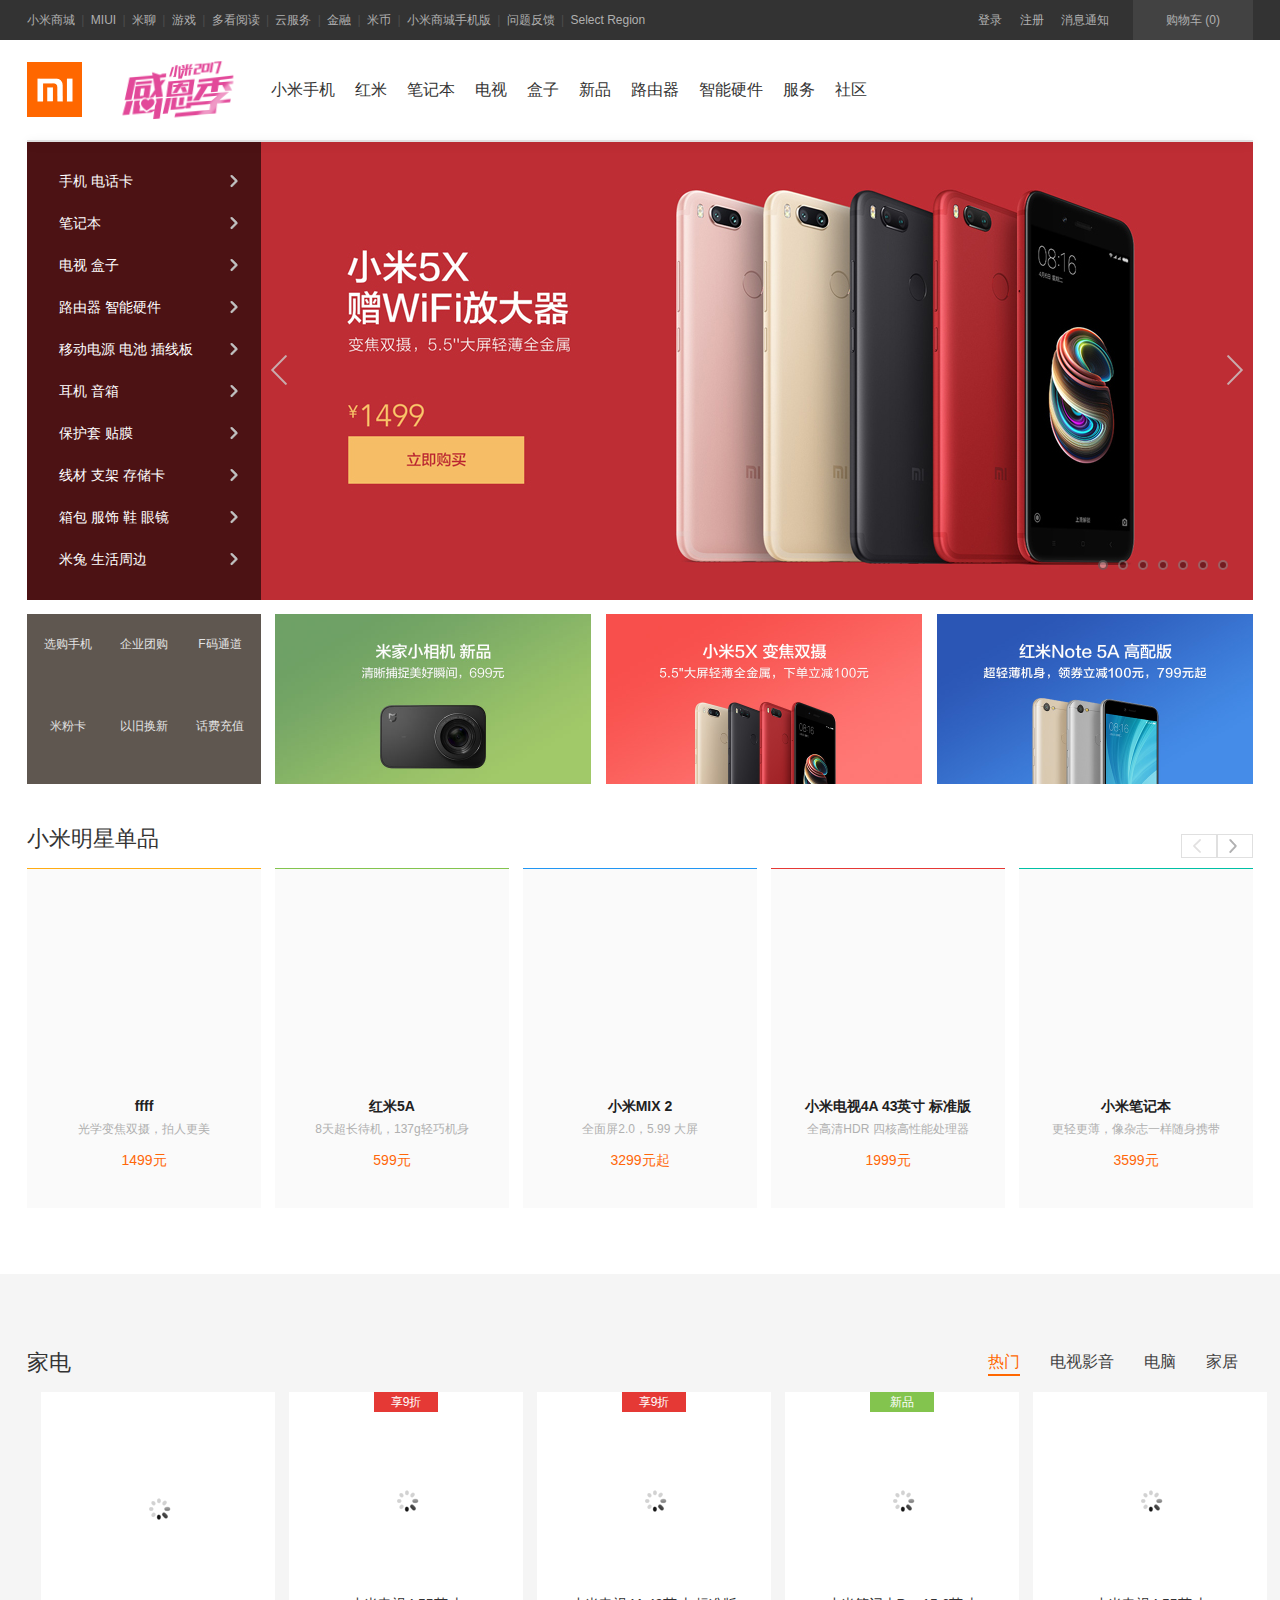
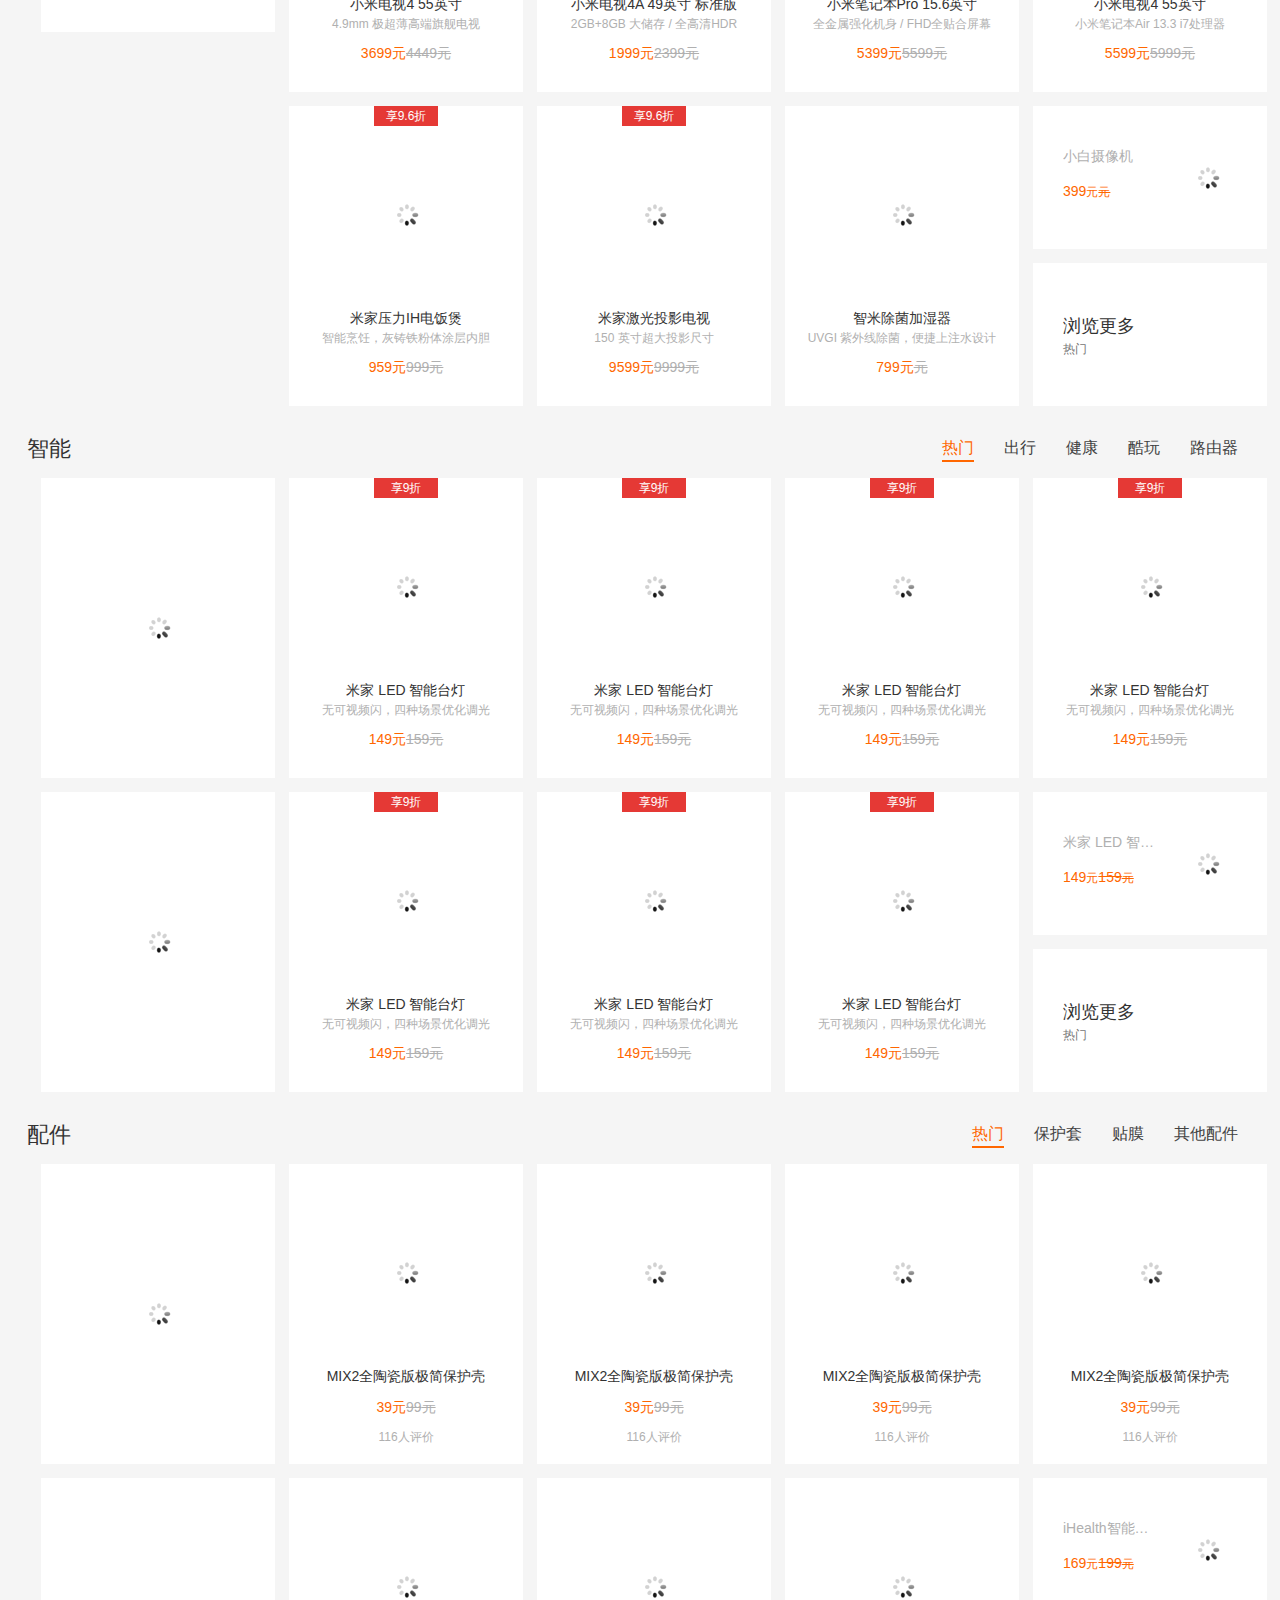
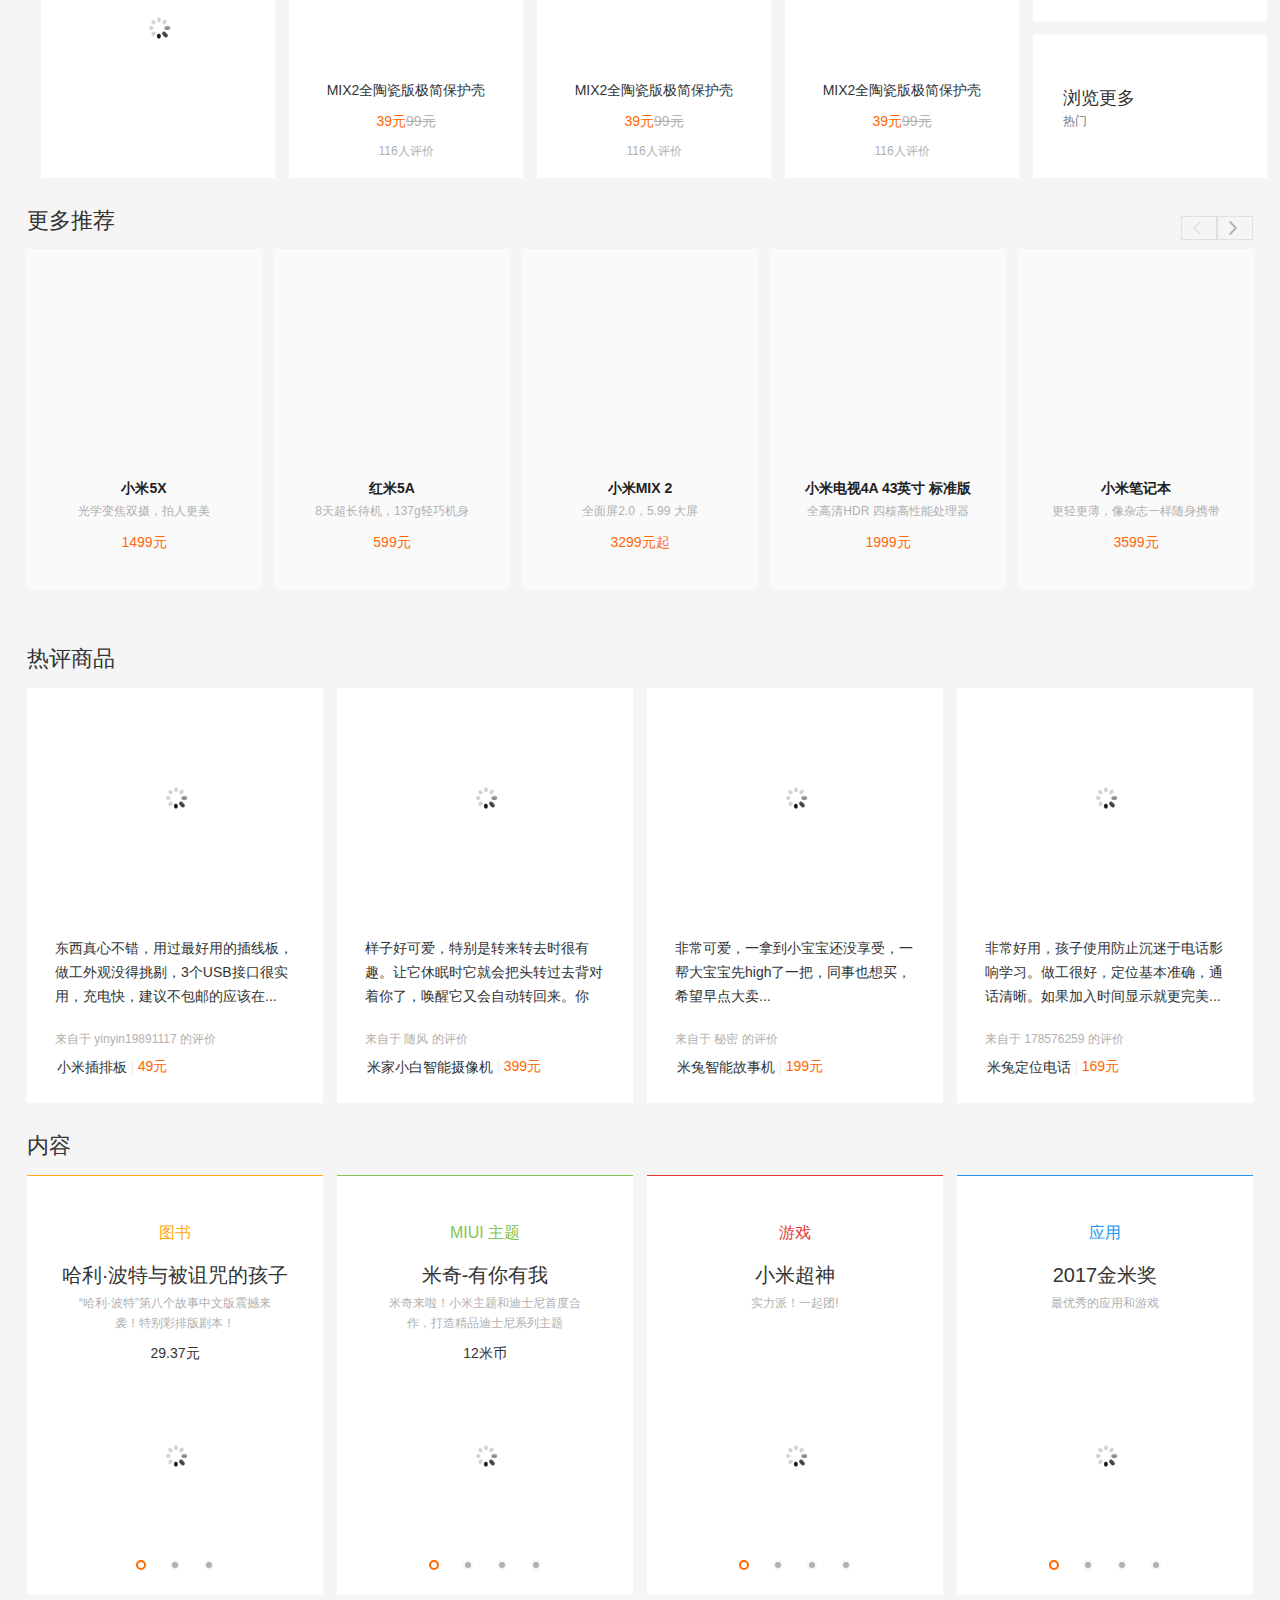
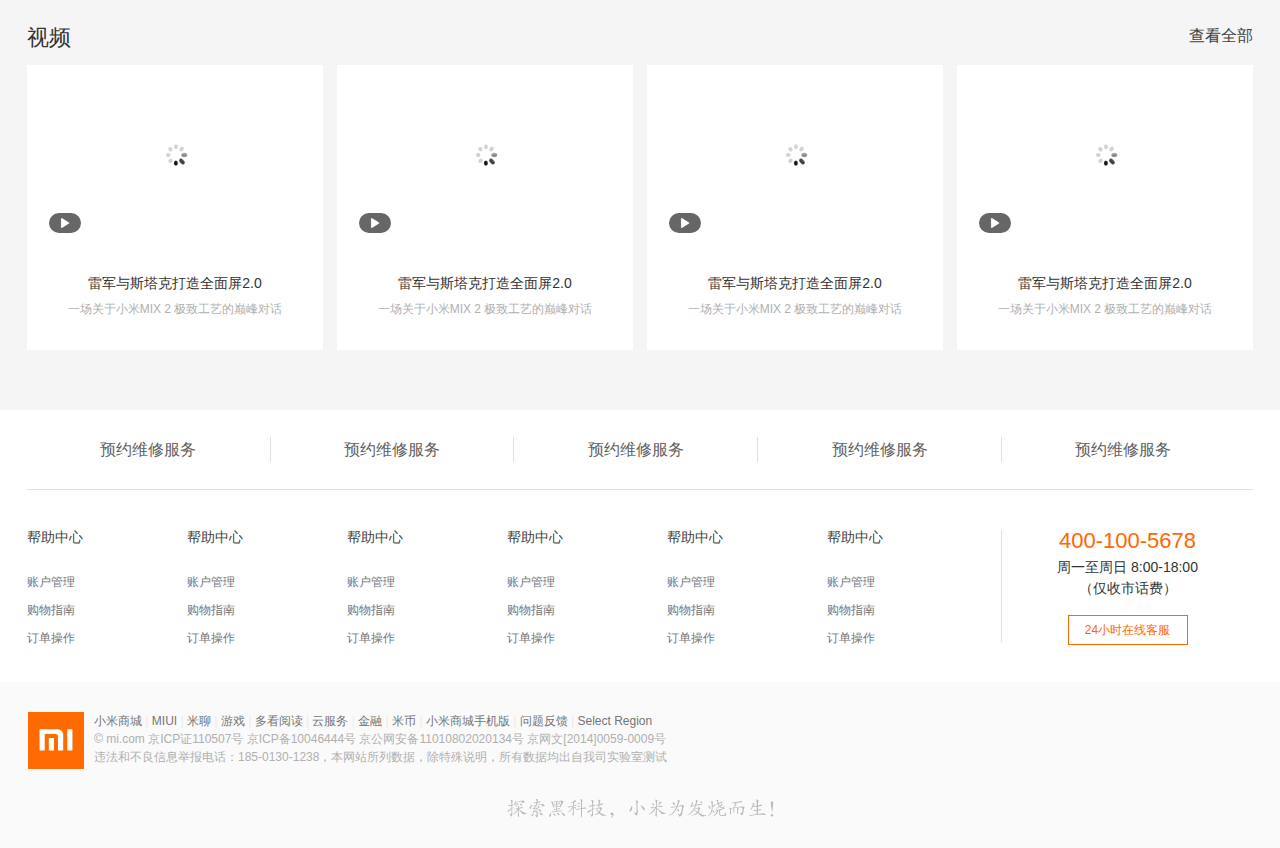
==== index.html @ f8783e75 "init" ====
<!DOCTYPE html>
<html lang="en">

<head>
    <meta charset="UTF-8">
    <title>小米商城 - 非官方网站</title>
    <link rel="shortcut icon" href="images/favicon.ico" type="image/x-icon" />
    <link rel="stylesheet" type="text/css" href="css/reset.css">
    <link rel="stylesheet" type="text/css" href="css/index.css">
    <link rel="stylesheet" type="text/css" href="css/index.css">
</head>

<body>
    <div class="xs-topbar">
        <div class="container">
            <!-- 顶部 -->

            <div class="topbar-nav">
                <a href="#">小米商城</a>
                <span class="sep">|</span>
                <a href="#">MIUI</a>
                <span class="sep">|</span>
                <a href="#">米聊</a>
                <span class="sep">|</span>
                <a href="#">游戏</a>
                <span class="sep">|</span>
                <a href="#">多看阅读</a>
                <span class="sep">|</span>
                <a href="#">云服务</a>
                <span class="sep">|</span>
                <a href="#">金融</a>
                <span class="sep">|</span>
                <a href="#">米币</a>
                <span class="sep">|</span>
                <a href="#">小米商城手机版</a>
                <span class="sep">|</span>
                <a href="#">问题反馈</a>
                <span class="sep">|</span>
                <a href="#">Select Region</a>
            </div>
            <div class="topbar-cart" id="topbarCart">
                <a href="./shopcart.html" class="cart-mini" id="miniCartTrigger">
                    <i></i> 购物车
                    <span class="cartNum">(0)</span>
                </a>
                <div class="cart-menu" id="miniCartMenu" style="display: none;">
                    <div class="loading">
                        购物车中还没有商品，赶紧选购吧！
                    </div>
                </div>
            </div>
            <div class="topbar-info">
                <a href="#">登录</a>
                <span class="sep"></span>
                <a href="#">注册</a>
                <span class="sep"></span>
                <a href="#">消息通知</a>
            </div>
            <div class="xs-clear"></div>
        </div>
    </div>
    <!-- 内容区顶部 -->
    <div class="xs-header">
        <div class="container">
            <div class="header-logo">
                <a href="#" class="logo">
                    <span class="icon-logo"></span>
                </a>
                <div class="doodle" style="display: block;">
                    <a href="#" style="" class="exposure link-block"></a>
                </div>
            </div>
            <!-- 导航区 -->
            <div class="header-nav ">
                <ul id="navList" class="nav-list clearfix">
                    <li class="nav-category">
                        <a class="link-category" href="#">
                            <span>全部商品分类</span>
                        </a>
                        <div class="xs-category">
                            <ul id="navCategory" class="xs-category-list clearfix">
                                <li class="category-item">
                                    <a href="#" class="title">
										手机 电话卡
										<span class="xs-icon-right"></span>
									</a>
                                </li>
                                <li class="category-item">
                                    <a href="#" class="title">
										笔记本
										<span class="xs-icon-right"></span>
									</a>
                                </li>
                                <li class="category-item">
                                    <a href="#" class="title">
										电视 盒子
										<span class="xs-icon-right"></span>
									</a>
                                </li>
                                <li class="category-item">
                                    <a href="#" class="title">
										路由器 智能硬件
										<span class="xs-icon-right"></span>
									</a>
                                </li>
                                <li class="category-item">
                                    <a href="#" class="title">
										移动电源 电池 插线板
										<span class="xs-icon-right"></span>
									</a>
                                </li>
                                <li class="category-item">
                                    <a href="#" class="title">
										耳机 音箱
										<span class="xs-icon-right"></span>
									</a>
                                </li>
                                <li class="category-item">
                                    <a href="#" class="title">
										保护套 贴膜
										<span class="xs-icon-right"></span>
									</a>
                                </li>
                                <li class="category-item">
                                    <a href="#" class="title">
										线材 支架 存储卡
										<span class="xs-icon-right"></span>
									</a>
                                </li>
                                <li class="category-item">
                                    <a href="#" class="title">
										箱包 服饰 鞋 眼镜
										<span class="xs-icon-right"></span>
									</a>
                                </li>
                                <li class="category-item">
                                    <a href="#" class="title">
										米兔 生活周边
										<span class="xs-icon-right"></span>
									</a>
                                </li>
                            </ul>
                        </div>
                    </li>
                    <li class="nav-item">
                        <a class="link" href="#">
                            <span>小米手机</span>
                        </a>
                    </li>
                    <li class="nav-item">
                        <a class="link" href="#">
                            <span>红米</span>
                        </a>
                    </li>
                    <li class="nav-item">
                        <a class="link" href="#">
                            <span>笔记本</span>
                        </a>
                    </li>
                    <li class="nav-item">
                        <a class="link" href="#">
                            <span>电视</span>
                        </a>
                    </li>
                    <li class="nav-item">
                        <a class="link" href="#">
                            <span>盒子</span>
                        </a>
                    </li>
                    <li class="nav-item">
                        <a class="link" href="#">
                            <span>新品</span>
                        </a>
                    </li>
                    <li class="nav-item">
                        <a class="link" href="#">
                            <span>路由器</span>
                        </a>
                    </li>
                    <li class="nav-item">
                        <a class="link" href="#">
                            <span>智能硬件</span>
                        </a>
                    </li>
                    <li class="nav-item">
                        <a class="link" href="#">
                            <span>服务</span>
                        </a>
                    </li>
                    <li class="nav-item">
                        <a class="link" href="#">
                            <span>社区</span>
                        </a>
                    </li>
                </ul>
            </div>
            <div class="header-search"></div>
            <!-- 隐藏层 -->
            <div id="navMenu" class="header-nav-menu header-nav-menu-acitve">
                <div class="container">
                    <ul id="childrenList" class="children-list">
                        <!-- 插入的导航代码 -->
                        <!-- <li>
							<div class="figure figure-thumb">
								<a href="#">
									<img src="images/navlist/mPhone/mix2320-220.png">
								</a>
							</div>
							<div class="title">
								<a href="#">
									小米MIX 2
								</a>
							</div>
							<p class="price">3299起</p>
							<div class="flags">
								<div class="flag">新品</div>
							</div>
						</li>
						<li>
							<div class="figure figure-thumb">
								<a href="#">
									<img src="images/navlist/mPhone/mix2320-220.png">
								</a>
							</div>
							<div class="title">
								<a href="#">
									小米MIX 2
								</a>
							</div>
							<p class="price">3299起</p>
							<div class="flags">
								<div class="flag">新品</div>
							</div>
						</li>
						<li>
							<div class="figure figure-thumb">
								<a href="#">
									<img src="images/navlist/mPhone/mix2320-220.png">
								</a>
							</div>
							<div class="title">
								<a href="#">
									小米MIX 2
								</a>
							</div>
							<p class="price">3299起</p>
							<div class="flags">
								<div class="flag">新品</div>
							</div>
						</li>
						<li>
							<div class="figure figure-thumb">
								<a href="#">
									<img src="images/navlist/mPhone/mix2320-220.png">
								</a>
							</div>
							<div class="title">
								<a href="#">
									小米MIX 2
								</a>
							</div>
							<p class="price">3299起</p>
							<div class="flags">
								<div class="flag">新品</div>
							</div>
						</li>
						<li>
							<div class="figure figure-thumb">
								<a href="#">
									<img src="images/navlist/mPhone/mix2320-220.png">
								</a>
							</div>
							<div class="title">
								<a href="#">
									小米MIX 2
								</a>
							</div>
							<p class="price">3299起</p>
							<div class="flags">
								<div class="flag">新品</div>
							</div>
						</li>
					<div class="xs-clear"></div> -->
                    </ul>
                </div>
            </div>
            <div class="xs-clear"></div>
        </div>
    </div>
    <div class="home-hero-container container">
        <div class="home-hero">
            <div class="home-hero-slider">
                <div class="ui-wrapper">
                    <!-- 轮播图 -->
                    <div class="ui-viewport">
                        <div id="slider" class="xs-slider">
                            <!-- 插入的轮播图代码 -->
                            <!-- <div class="slide" style="display: block;">
								<a href="#" >
									<img src="images/banner/xmad_15111883440685_teJDc.jpg">
								</a>
							</div> -->
                            <!-- <div class="slide">
								<a href="#">
									<img src="images/banner/xmad_15114374963831_YuUnF.jpg">
								</a>
							</div>
							<div class="slide">
								<a href="#" >
									<img src="images/banner/xmad_15111883440685_teJDc.jpg">
								</a>
							</div>
							<div class="slide">
								<a href="#">
									<img src="images/banner/xmad_15114374963831_YuUnF.jpg">
								</a>
							</div>
							<div class="slide">
								<a href="#" >
									<img src="images/banner/xmad_15111883440685_teJDc.jpg">
								</a>
							</div> -->
                        </div>
                    </div>
                    <!-- 焦点按钮 -->
                    <div class="ul-controls">
                        <div id="paperLink" class="ui-paper ui-default-pager">
                            <!-- <div class="ui-paper-item">
								<a href data-slide-index="0" class="ui-paper-link">1</a>
							</div>
							<div class="ui-paper-item">
								<a href data-slide-index="1" class="ui-paper-link">2</a>
							</div>
							<div class="ui-paper-item">
								<a href data-slide-index="2" class="ui-paper-link">3</a>
							</div>
							<div class="ui-paper-item">
								<a href data-slide-index="3" class="ui-paper-link">4</a>
							</div>
							<div class="ui-paper-item">
								<a href data-slide-index="4" class="ui-paper-link">5</a>
							</div> -->
                        </div>
                        <div id="controls-direction" class="ui-controls-direction">
                            <a class="ui-prev">上一张</a>
                            <a class="ui-next">下一张</a>
                        </div>
                    </div>

                </div>
            </div>
            <div class="home-hero-sub row">
                <div class="span4">
                    <ul class="home-channel-list clearfix">
                        <li class="exposure">
                            <a href="#">
								选购手机
							</a>
                        </li>
                        <li class="exposure">
                            <a href="#">
								企业团购
							</a>
                        </li>
                        <li class="exposure">
                            <a href="#">
								F码通道
							</a>
                        </li>
                        <li class="exposure">
                            <a href="#">
								米粉卡
							</a>
                        </li>
                        <li class="exposure">
                            <a href="#">
								以旧换新
							</a>
                        </li>
                        <li class="exposure">
                            <a href="#">
								话费充值
							</a>
                        </li>
                    </ul>
                </div>

                <div class="span16" id="xs-homePromo">
                    <ul class="home-promo-list clearfix">
                        <li class="first">
                            <a href="#">
                                <img src="images/blank.gif" data-echo="images/promoList/xmad_15042746359872_BDhfU.jpg" alt="">
                            </a>
                        </li>
                        <li>
                            <a href="">
                                <img src="images/blank.gif" data-echo="images/promoList/xmad_15124514536952_mGxUh.jpg" alt="">
                            </a>
                        </li>
                        <li>
                            <a href="">
                                <img src="images/blank.gif" data-echo="images/promoList/xmad_15126468491785_Oayjh.jpg" alt="">
                            </a>
                        </li>
                    </ul>
                </div>
            </div>
        </div>
        <div id="starGoods" class="home-star-goods">
            <!-- <div id="boxWrap" class="xs-plain-box">
				<div class="box-hd">

					<h2 class="title">小米明星单品</h2>
					<div class="more">
						<div class="xs-controls xs-controls-line-small">
							<a href="#" class="control control-prev">
								<span></span>
							</a>
							<a href="#" class="control control-next">
								<span></span>
							</a>
						</div>
					</div>

				</div>
				<div class="box-bd">
					<div class="xs-carousel-wrapper">
						<ul id="" class="xs-carousel-list xs-carousel-col-5-list goods-list clearfix" style="width: 2480px;">
							<li class="rainbox-item-1">
								<a class="thumb" href="#">
									<img src="images/carousel/star/xmad_1501854687951_wXpuq.png">
								</a>
								<h3 class="title">
									<a href="#">
										小米5X
									</a>
								</h3>
								<p class="desc">光学变焦双摄，拍人更美</p>
								<p class="price">1499元</p>
							</li>
							<li class="rainbox-item-2"></li>
							<li class="rainbox-item-3"></li>
							<li class="rainbox-item-4"></li>
							<li class="rainbox-item-5"></li>
							<li class="rainbox-item-6"></li>
							<li class="rainbox-item-7"></li>
							<li class="rainbox-item-8"></li>
							<li class="rainbox-item-9"></li>
							<li class="rainbox-item-10"></li>
						</ul>
					</div>
				</div>
			</div> -->
        </div>

    </div>
    <div class="page-main home-main">

        <div class="container">
            <div id="homeelec" class="home-brick-box home-brick-row-2-box xs-plain-box">

                <div class="box-hd">
                    <h2 class="title">家电</h2>
                    <div class="more xs_bricklNav">
                        <ul id="tabList" class="tab-list">
                            <li class="tab-active">热门</li>
                            <li>电视影音</li>
                            <li>电脑</li>
                            <li>家居</li>
                        </ul>
                    </div>
                </div>

                <div class="box-bd">
                    <div class="row">

                        <div class="span4">
                            <ul id="promoList" class="brick-promo-list clearfix">
                                <!-- <li class="brick-item brick-item-1">
									<a href="#" class="exposure">
										<img src="images/pageMain/homeelec/xmad_14950222431232_Twnyl.jpg">
									</a>
								</li> -->
                            </ul>
                        </div>
                        <div id="brickListBoxs" class="span16">
                            <ul id="brickList" class="brick-list clearfix tab-content tab-content-active">
                                <<!-- li class="brick-item brick-item-m">
                                    <div class="figure figure-img">
                                        <a class="exposure" href="#">
                                            <img src="images/pageMain/homeelec/hot/pms_1510111588.69169839!220x220.jpg" alt="小米电视4 55英寸">
                                        </a>
                                    </div>
                                    <h3 class="title">
                                        <a href="#">小米电视4 55英寸</a>
                                    </h3>
                                    <p class="desc">4.9mm 极超薄高端旗舰电视</p>
                                    <p class="price">
                                        <span class="num">3699</span> 元
                                        <del>
											<span class="num">4449</span>
										元
										</del>
                                    </p>
                                    <p class="rank"></p>
                                    <div class="flag flag-saleoff">享9折</div>
                                    <div class="review-wrapper">
                                        <a href="#">
                                            <span class="review">第二台电视了，感觉音质没有米三的质感，但是比三薄了很...</span>
                                            <span class="author"> 
												来自于 艾特乔 的评价 
												<span class="date"></span>
                                            </span>
                                        </a>
                                    </div>
                                    </li>
                                    <li class="brick-item brick-item-m">
                                        <div class="figure figure-img">
                                            <a class="exposure" href="#">
                                                <img src="images/pageMain/homeelec/hot/pms_1510111588.69169839!220x220.jpg" alt="小米电视4 55英寸">
                                            </a>
                                        </div>
                                        <h3 class="title">
                                            <a href="#">小米电视4 55英寸</a>
                                        </h3>
                                        <p class="desc">4.9mm 极超薄高端旗舰电视</p>
                                        <p class="price">
                                            <span class="num">3699</span> 元
                                            <del>
											<span class="num">4449</span>
										元
										</del>
                                        </p>
                                        <p class="rank"></p>
                                        <div id="flag" class="flag flag-saleoff">享9折</div>
                                        <div class="review-wrapper">
                                            <a href="#">
                                                <span class="review">第二台电视了，感觉音质没有米三的质感，但是比三薄了很...</span>
                                                <span class="author"> 
												来自于 艾特乔 的评价 
												<span class="date"></span>
                                                </span>
                                            </a>
                                        </div>
                                    </li>
                                    <li class="brick-item brick-item-m">
                                        <div class="figure figure-img">
                                            <a class="exposure" href="#">
                                                <img src="images/pageMain/homeelec/hot/pms_1510111588.69169839!220x220.jpg" alt="小米电视4 55英寸">
                                            </a>
                                        </div>
                                        <h3 class="title">
                                            <a href="#">小米电视4 55英寸</a>
                                        </h3>
                                        <p class="desc">4.9mm 极超薄高端旗舰电视</p>
                                        <p class="price">
                                            <span class="num">3699</span> 元
                                            <del>
											<span class="num">4449</span>
										元
										</del>
                                        </p>
                                        <p class="rank"></p>
                                        <div class="flag flag-new">新品</div>
                                        <div class="review-wrapper">
                                            <a href="#">
                                                <span class="review">第二台电视了，感觉音质没有米三的质感，但是比三薄了很...</span>
                                                <span class="author"> 
												来自于 艾特乔 的评价 
												<span class="date"></span>
                                                </span>
                                            </a>
                                        </div>
                                    </li>
                                    <li class="brick-item brick-item-m">
                                        <div class="figure figure-img">
                                            <a class="exposure" href="#">
                                                <img src="images/pageMain/homeelec/hot/pms_1510111588.69169839!220x220.jpg" alt="小米电视4 55英寸">
                                            </a>
                                        </div>
                                        <h3 class="title">
                                            <a href="#">小米电视4 55英寸</a>
                                        </h3>
                                        <p class="desc">4.9mm 极超薄高端旗舰电视</p>
                                        <p class="price">
                                            <span class="num">3699</span> 元
                                            <del>
											<span class="num">4449</span>
										元
										</del>
                                        </p>
                                        <p class="rank"></p>
                                        <div class="flag"></div>
                                        <div class="review-wrapper">
                                            <a href="#">
                                                <span class="review">第二台电视了，感觉音质没有米三的质感，但是比三薄了很...</span>
                                                <span class="author"> 
												来自于 艾特乔 的评价 
												<span class="date"></span>
                                                </span>
                                            </a>
                                        </div>
                                    </li>
                                    <li class="brick-item brick-item-m">
                                        <div class="figure figure-img">
                                            <a class="exposure" href="#">
                                                <img src="images/pageMain/homeelec/hot/pms_1510111588.69169839!220x220.jpg" alt="小米电视4 55英寸">
                                            </a>
                                        </div>
                                        <h3 class="title">
                                            <a href="#">小米电视4 55英寸</a>
                                        </h3>
                                        <p class="desc">4.9mm 极超薄高端旗舰电视</p>
                                        <p class="price">
                                            <span class="num">3699</span> 元
                                            <del>
											<span class="num">4449</span>
										元
										</del>
                                        </p>
                                        <p class="rank"></p>
                                        <div class="flag"></div>
                                        <div class="review-wrapper">
                                            <a href="#">
                                                <span class="review">第二台电视了，感觉音质没有米三的质感，但是比三薄了很...</span>
                                                <span class="author"> 
												来自于 艾特乔 的评价 
												<span class="date"></span>
                                                </span>
                                            </a>
                                        </div>
                                    </li>
                                    <li class="brick-item brick-item-m">
                                        <div class="figure figure-img">
                                            <a class="exposure" href="#">
                                                <img src="images/pageMain/homeelec/hot/pms_1510111588.69169839!220x220.jpg" alt="小米电视4 55英寸">
                                            </a>
                                        </div>
                                        <h3 class="title">
                                            <a href="#">小米电视4 55英寸</a>
                                        </h3>
                                        <p class="desc">4.9mm 极超薄高端旗舰电视</p>
                                        <p class="price">
                                            <span class="num">3699</span> 元
                                            <del>
											<span class="num">4449</span>
										元
										</del>
                                        </p>
                                        <p class="rank"></p>
                                        <div class="flag" </div>
                                            <div class="review-wrapper">
                                                <a href="#">
                                                    <span class="review">第二台电视了，感觉音质没有米三的质感，但是比三薄了很...</span>
                                                    <span class="author"> 
												来自于 艾特乔 的评价 
												<span class="date"></span>
                                                    </span>
                                                </a>
                                            </div>
                                    </li>
                                    <li class="brick-item brick-item-m">
                                        <div class="figure figure-img">
                                            <a class="exposure" href="#">
                                                <img src="images/pageMain/homeelec/hot/pms_1510111588.69169839!220x220.jpg" alt="小米电视4 55英寸">
                                            </a>
                                        </div>
                                        <h3 class="title">
                                            <a href="#">小米电视4 55英寸</a>
                                        </h3>
                                        <p class="desc">4.9mm 极超薄高端旗舰电视</p>
                                        <p class="price">
                                            <span class="num">3699</span> 元
                                            <del>
											<span class="num">4449</span>
										元
										</del>
                                        </p>
                                        <p class="rank"></p>
                                        <div class="flag"></div>
                                        <div class="review-wrapper">
                                            <a href="#">
                                                <span class="review">第二台电视了，感觉音质没有米三的质感，但是比三薄了很...</span>
                                                <span class="author"> 
												来自于 艾特乔 的评价 
												<span class="date"></span>
                                                </span>
                                            </a>
                                        </div>
                                    </li>
                                    <li class="brick-item brick-item-s">
                                        <div class="figure-img">
                                            <a href="#">
                                                <img src="images/pageMain/homeelec/hot/pms_1468806372.46368911!220x220.jpg">
                                            </a>
                                        </div>
                                        <h3 class="title">
                                            <a href="#">
											小白摄像机
										</a>
                                        </h3>
                                        <p class="desc"></p>
                                        <p class="price">
                                            <span class="num">
											399
										</span> 元
                                            <del>
											<span class="num"></span>
										</del>
                                        </p>
                                        <p class="rank"></p>
                                        <div class="flag"></div>
                                        <div class="review-wrapper">
                                            <a href="#">
                                                <span class="review"></span>
                                                <span class="author">
												<span class="date"></span>
                                                </span>
                                            </a>
                                        </div>
                                    </li>
                                    <li class="brick-item brick-item-s">
                                        <div class="figure figure-more">
                                            <a href="#">
                                                <img src="" alt="">
                                            </a>
                                        </div>
                                        <a class="more" href="#">
										浏览更多
										<small>热门</small>
									</a>
                                    </li> -->
                            </ul>
                            </div>
                        </div>
                    </div>
                </div>
                <!-- 智能 -->
                <div id="smart" class="home-brick-box home-brick-row-2-box xs-plain-box"></div>
                <!-- 配件 -->
                <div id="accessories" class="home-brick-box home-brick-row-2-box xs-plain-box"></div>
                <!-- 为你推荐 -->
                <div id="recommend" class="home-star-goods"></div>
                <!-- 热评产品 -->
                <div id="comment" class="home-review-box xs-plain-box">

                </div>
                <!-- 内容 -->
                <div id="content" class="home-content-box xs-plain-box">
                    <!-- <div class="box-hd">
					<h2>内容</h2>
				</div>
				<div class="box-bd">
					<ul class="content-list clearfix">
						<li class="content-item content-item-first content-item-book">
							<h2 class="title">图书</h2>
							<div class="xs-category-wrapper">
								<ul class="item-list clearfix" style="width: 888px;margin-left: 0px;transition: margin-left 0.5s ease">
									<li>
										<h4 class="name">
											<a href="#" class="exposure">
												哈利·波特与被诅咒的孩子
											</a>
										</h4>
										<p class="desc">
											<a href="#">
												“哈利·波特”第八个故事中文版震撼来袭！特别彩排版剧本！ 
											</a>
										</p>
										<p class="price">
											<a href="#">
												29.37元
											</a>
										</p>
										<div class="figure figure-img">
											<a href="#">
												<img src="images/blank.gif" data-echo="images/content/book/5e5da924-84e3-4959-9e25-5891cdf30757.png" alt="哈利·波特与被诅咒的孩子">
											</a>
										</div>
									</li>
									<li>
										<h4 class="name">
											<a href="#" class="exposure">
												好吗好的
											</a>
										</h4>
										<p class="desc">
											<a href="#">
												畅销作家大冰2016年新书！讲给你听，好吗好的！ 
											</a>
										</p>
										<p class="price">
											<a href="#">
												17.99元
											</a>
										</p>
										<div class="figure figure-img">
											<a href="#">
												<img src="images/blank.gif" data-echo="images/content/book/61e1385e-54de-48f3-8717-5e4f4b1cdd14.png" alt="好吗好的">
											</a>
										</div>
									</li>
									<li class="more">
										<p class="desc">
											海量好书，享受精品阅读时光<br>漂亮的中文排版，千万读者选择
										</p>
										<a class="btn btn-small btn-line-orange" href="#">
											前往多看阅读
										</a>
										<img class="thumb" src="images/blank.gif" data-echo="images/content/book/more-duokan.jpg">
									</li>
								</ul>
							</div>
							<div class="xs-pagers-wrapper">
								<ul id="xsPagers" class="xs-pagers">
									<li class="pager pager-active">
										<span class="dot">1</span>
									</li>
									<li class="pager">
										<span class="dot">2</span>
									</li>
									<li class="pager">
										<span class="dot">3</span>
									</li>
								</ul>
							</div>
							<div class="xs-controls xs-controls-block-small xs-carousel-controls">
								<a class="control control-prev control-disable" href="#">
									<span>上一张</span>
								</a>	
								<a class="control control-next" href="#">
									<span>下一张</span>
								</a>
							</div>
						</li>
						<li class="content-item content-item-theme"></li>
						<li class="content-item content-item-game"></li>
						<li class="content-item content-item-app"></li>
					</ul>
				</div> -->
                </div>
                <div id="video" class="home-video-box home-brick-box xs-plain-box">
                    <!-- <div class="box-hd">
					<h2 class="title">视频</h2>
					<div class="more">
						<a class="more-link">
							查看全部
						</a>
					</div>
				</div>
				<div class="box-bd">
					<ul class="video-list clearfix">
						<li class="video-item video-item-first">
							<div class="figure figure-img">
								<a class="exposure" href="#">
									<img src="images/video/xmad_15053784427187_fmBed.jpg">
									<span class="play">
										<i class="icon-play"></i>
									</span>
								</a>
							</div>	
							<h3 class="title">
								<a href="#">
									雷军与斯塔克打造全面屏2.0
								</a>
							</h3>	
							<p class="desc">一场关于小米MIX 2 极致工艺的巅峰对话</p>
						</li>
						<li class="video-item"></li>
						<li class="video-item"></li>
						<li class="video-item"></li>
					</ul>
				</div> -->
                </div>
            </div>
        </div>
        <div class="xs-footer">
            <div class="container">
                <div class="footer-service">
                    <ul class="list-service clearfix">
                        <li>
                            <a href="#">预约维修服务</a>
                        </li>
                        <li>
                            <a href="#">预约维修服务</a>
                        </li>
                        <li>
                            <a href="#">预约维修服务</a>
                        </li>
                        <li>
                            <a href="#">预约维修服务</a>
                        </li>
                        <li>
                            <a href="#">预约维修服务</a>
                        </li>
                    </ul>
                </div>
                <div class="footer-links clearfix">
                    <dl class="col-links col-links-first">
                        <dt>帮助中心</dt>
                        <dd>
                            <a href="#">账户管理</a>
                        </dd>
                        <dd>
                            <a href="#">购物指南</a>
                        </dd>
                        <dd>
                            <a href="#">订单操作</a>
                        </dd>
                    </dl>
                    <dl class="col-links">
                        <dt>帮助中心</dt>
                        <dd>
                            <a href="#">账户管理</a>
                        </dd>
                        <dd>
                            <a href="#">购物指南</a>
                        </dd>
                        <dd>
                            <a href="#">订单操作</a>
                        </dd>
                    </dl>
                    <dl class="col-links">
                        <dt>帮助中心</dt>
                        <dd>
                            <a href="#">账户管理</a>
                        </dd>
                        <dd>
                            <a href="#">购物指南</a>
                        </dd>
                        <dd>
                            <a href="#">订单操作</a>
                        </dd>
                    </dl>
                    <dl class="col-links">
                        <dt>帮助中心</dt>
                        <dd>
                            <a href="#">账户管理</a>
                        </dd>
                        <dd>
                            <a href="#">购物指南</a>
                        </dd>
                        <dd>
                            <a href="#">订单操作</a>
                        </dd>
                    </dl>
                    <dl class="col-links">
                        <dt>帮助中心</dt>
                        <dd>
                            <a href="#">账户管理</a>
                        </dd>
                        <dd>
                            <a href="#">购物指南</a>
                        </dd>
                        <dd>
                            <a href="#">订单操作</a>
                        </dd>
                    </dl>
                    <dl class="col-links">
                        <dt>帮助中心</dt>
                        <dd>
                            <a href="#">账户管理</a>
                        </dd>
                        <dd>
                            <a href="#">购物指南</a>
                        </dd>
                        <dd>
                            <a href="#">订单操作</a>
                        </dd>
                    </dl>
                    <div class="col-contact">
                        <p class="phone">400-100-5678</p>
                        <p>
                            周一至周日 8:00-18:00<br>（仅收市话费）
                        </p>
                        <a href="#" class="btn btn-line-primary btn-small">
						24小时在线客服
					</a>
                    </div>
                </div>
            </div>
        </div>
        <div class="xs-info">
            <div class="container">
                <div class="logo">小米官网</div>
                <div class="info-text">
                    <p class="sites">
                        <a href="#">小米商城</a>
                        <span class="sep">|</span>
                        <a href="#">MIUI</a>
                        <span class="sep">|</span>
                        <a href="#">米聊</a>
                        <span class="sep">|</span>
                        <a href="#">游戏</a>
                        <span class="sep">|</span>
                        <a href="#">多看阅读</a>
                        <span class="sep">|</span>
                        <a href="#">云服务</a>
                        <span class="sep">|</span>
                        <a href="#">金融</a>
                        <span class="sep">|</span>
                        <a href="#">米币</a>
                        <span class="sep">|</span>
                        <a href="#">小米商城手机版</a>
                        <span class="sep">|</span>
                        <a href="#">问题反馈</a>
                        <span class="sep">|</span>
                        <a href="#">Select Region</a>
                    </p>
                    <p>
                        ©
                        <a href="#">mi.com</a> 京ICP证110507号
                        <a href="#">京ICP备10046444号</a>
                        <a href="#">京公网安备11010802020134号 </a>
                        <a href="#">京网文[2014]0059-0009号</a>
                        <br> 违法和不良信息举报电话：185-0130-1238，本网站所列数据，除特殊说明，所有数据均出自我司实验室测试
                    </p>
                </div>
                <div class="info-links">
                    <a href="#">
                        <img data-echo="images/truste.png" src="images/blank.gif" alt="">
                    </a>
                    <a href="#">
                        <img data-echo="images/v-logo-2.png" src="images/blank.gif" alt="">
                    </a>
                    <a href="#">
                        <img data-echo="images/v-logo-1.png" src="images/blank.gif" alt="">
                    </a>
                    <a href="#">
                        <img data-echo="images/v-logo-3.png" src="images/blank.gif" alt="">
                    </a>
                    <a href="#">
                        <img data-echo="images/ba10428a4f9495ac310fd0b5e0cf8370.png" src="images/blank.gif" alt="">
                    </a>
                </div>
            </div>
            <div class="slogan">探索黑科技，小米为发烧而生</div>
        </div>
        <script type="text/javascript" src="js/data.js"></script>
        <script type="text/javascript" src="js/echo.min.js"></script>
        <script type="text/javascript" src="js/index.js"></script>
</body>

</html>
---- css/index.css ----
html,body,ul {
	margin: 0;
	padding: 0;
}
body {
	font: 14px/1.5 "Helvetica Neue",Helvetica,Arial,"Microsoft Yahei","Hiragino Sans GB","Heiti SC","WenQuanYi Micro Hei",sans-serif;
	color: #333;
	background-color: #fff;
	min-width: 1226px;
}
a {
	color: #b0b0b0;
	text-decoration: none;
}
ul {
	list-style-type: none;
}
img {
	border: 0;
	
}

.btn {
    display: inline-block;
    width: 158px;
    height: 38px;
    padding: 0;
    margin: 0;
    border: 1px solid #b0b0b0;
    font-size: 14px;
    line-height: 38px;
    text-align: center;
    color: #b0b0b0;
    cursor: pointer;
    -webkit-transition: all .4s;
    transition: all .4s;
}
.xs-clear{
	clear: both;
}
/*小米官网-顶部*/
.xs-topbar {
	width: 100%;
	height: 40px;
	font-size: 12px;
	color: #b0b0b0;
	background-color: #333;
	z-index: 30;
}
.container:before, .container:after {
	display: table;
	content: "";
}
.container:after {
    clear: both;
}
.container {
	width: 1226px;
	margin: 0 auto;
}

.xs-topbar .topbar-info, .xs-topbar .topbar-nav, .xs-topbar .topbar-cart {
	line-height: 40px;
}
/*导航区*/
.topbar-nav {
	float: left;
	height: 40px;
	overflow: hidden;
}
.xs-topbar a:hover {
	color: white;
}
.sep {
	color: #b0b0b0;
	opacity: 0.2;
	margin: 0 3px;
}
/*购物车*/
.topbar-cart {
	position: relative;
	float: right;
	background-color: #424242;
	text-align: center;
}
.cart-mini{
	display: block;
	width: 120px;
	height: 40px;
	color: #b0b0b0;
	-webkit-transition: all .2s;
	-o-transition: all .2s;
	transition: all .2s;
}
.cart-menu {
	position: absolute;
	right: 0;
	top: 40px;
	width: 316px;
	color: #424242;
	opacity: 0;
	z-index: 32;
	background-color: #fff;
	padding: 15px 0 0;
	-webkit-box-shadow: 0 2px 10px rgba(0, 0, 0, 0.15);
	box-shadow: 0 2px 10px rgba(0, 0, 0, 0.15);
	-webkit-transition: all .3s ease-in;
	-o-transition: all .3s ease-in;
	transition: all .3s ease-in;
	border: 1px solid #b0b0b0;
}
.menu-active {
	color: orange;background-color: white;
}
.loading {
	margin: 5px 20px 20px;
}
/*登录注册*/
.topbar-info {
	float: right;
	height: 40px;
	margin-right: 20px;
}
.topbar-info a {
	padding: 0 4px;
}

/*内容区顶部*/
/*内容区顶部-logo区*/
.xs-header {
	position: relative;
	height: 100px;
	z-index: 20;
}
.xs-header .container {
	position: relative;
}
.header-logo {
	float: left;
	width:62px;
	margin-top: 22px;
}
.logo {
	position: relative;
	width: 55px;
	height: 55px;
	background-color: #ff6700;
	display: block;
	text-align: center;
	overflow: hidden;
}
.doodle {
	display: none;
}
.doodle .link-block {
	position: absolute;
	left: 69px;
	bottom: 0;
	z-index: 21;
	width: 165px;
	height: 100px;
	background: url(../images/ganenji.gif);
	background-repeat: no-repeat;
	background-position: center center;
	text-indent: -9999em;
}
.icon-logo {
	position: absolute;
	left: 0;
	right: 0;
    background: url("../images/logo.png") no-repeat 50% 50%;
    width: 55px;
    height: 55px;
}
.header-nav {
	position: relative;
	float: left;
	width: 850px;
}
.nav-list {
	position: relative;
	z-index: 2;
	float: left;
	width: 820px;
	height: 88px;
	margin: 0;
	padding: 12px 0 0 30px;
	list-style-type: none;
	font-size: 16px;
}
.nav-category {
	position: relative;
	float: left;
	width: 127px;
	padding-right: 15px;
}
.nav-category .link-category {
	visibility: hidden;
}
.link-category {
	display: block;
	padding: 26px 0 38px;
	text-align: right;
	color: #333;
}
.nav-list  .nav-category {
	float: left;
}
.nav-list .nav-item {
	float: left;
}
.nav-list .nav-item .link {
	display: block;
	padding: 26px 10px 38px;
	color: #333;
}
.nav-list .nav-item .link:hover {
	color: #ff6700;
}
/*隐藏层*/
.xs-header .header-nav-menu {
	position: absolute;
	left: 0;
	top: 100px;
	height: 0;
	overflow: hidden;
	z-index: 22;
	width: 100%;
	border-top: 1px solid #e0e0e0;
	border-bottom: 1px solid #e0e0e0;
	background: #fff;
	-webkit-transition: height .3s ease-in;
	-o-transition: height .3s ease-in;
	transition: height .3s ease-in;
	-webkit-box-shadow: 0 2px 10px rgba(0, 0, 0, 0.15);
	box-shadow: 0 2px 10px rgba(0, 0, 0, 0.15);
	filter: alpha(opacity=100)\9;
}
.header-nav-menu .children-list {
	margin: 0;
	padding: 0;
	list-style-type: none;
	font-size: 12px;
}
.header-nav-menu .children-list:after {
    clear: both;
}
.header-nav-menu .children-list li {
	position: relative;
	left: 0;
	top: 0;
	float: left;
	width: 180px;
	padding: 35px 12px 0;
	text-align: center;
	display: block;
}
.header-nav-menu .figure-thumb {
	width: 160px;
	height: 110px;
	margin: 0 auto 16px;
	text-align: center;
}
.header-nav-menu .figure-thumb a {
	display: block;
	width: 160px;
	height: 110px;
}
.header-nav-menu .figure-thumb a img {
	width: 160px;
	height: 110px;
}
.xs-header .header-nav-menu .title, .xs-header .header-nav-menu .title a {
    color: #333;
}
.xs-header .header-nav-menu .price {
	margin: 0;
	line-height: 22px;
	color: #ff6700;
}
.xs-header .header-nav-menu .flags {
	position: absolute;
	left: 0;
	top: -1px;
	right: 0;
	margin: 0 auto;
	overflow: hidden;
	z-index: 1;
	font-size: 12px;
	text-align: center;
	box-sizing:border-box;
}
.xs-header .header-nav-menu .flag {
    color: #ff6700;
    border: 1px solid #ff6700;
    display: inline-block;
    height: 18px;
    padding: 1px 20px;
}
/*全部商品导航*/
.xs-category {
	display: block;
	float: left;
	position: absolute;
	top: 88px;
	left: -92px;
	z-index: 21;
	width: 234px;
	height: 460px;
	font-size: 14px;
}
.xs-category-list {
	height: 420px;
	border:0 none;
	color: #fff;
	padding: 20px 0;
	background-color: #333;
	background: rgba(0, 0, 0, .6);
}
.category-item .title {
	position: relative;
	display: block;
	color: white;
	padding-left: 32px;
	height: 42px;
	line-height: 42px;
}

.xs-icon-right {
	position: absolute;
	left: auto;
	top: 14px;
	right: 20px;
	bottom: 0;
	background: url(../images/right.png) no-repeat 100% 100%;
	width: 14px;
	height: 14px;
}
.category-item:hover {
	background-color: #ff6700;
}

/*隐藏商品项区域*/
.xs-category-list .children-col-1 {
	width: 265px;
}
.xs-category-list .children-col-2 {
	width: 530px;
}
.xs-category-list .children-col-3 {
	width: 795px;
}
.xs-category-list .children-col-4 {
	width: 992px;
}
.xs-category-list .children-col-4 .children-list-col {
    width: 248px;
}
.xs-category-list .children {
	float: left;
	position: absolute;
	left: 234px;
	top: 0;
	z-index: 40;
	border:1px solid #e0e0e0;
	border-left: 0;
	height: 458px;
	background-color: white;
	-webkit-box-shadow: 0 8px 16px rgba(0, 0, 0, 0.18);
	box-shadow: 0 8px 16px rgba(0, 0, 0, 0.18);
}
.children:before, .children:after {
	content: " ";
	display: table;
}
.nav-list:before, .nav-list:after {
	content:" ";
	display: table;
}
.xs-category-list:before, .xs-category-list:after {
	content: " ";
	display: table;
}
.home-channel-list:before, .home-channel-list:after {
	content: " ";
	display: table;
}
.clearfix:after{
	clear: both;
}
.xs-category-list .children-list-col {
	float: left;
	width: 265px;
}
.xs-category-list .children-list {
	height: 458px;
	margin: 0;
	padding: 2px 0;
	list-style-type: none;
}
.xs-category-list .children-list li {
	position: relative;
	float: left;
	width: 265px;
	height: 76px;
}
.xs-category-list .children-list .link {
	display: block;
	padding: 18px 20px;
	line-height: 40px;
	color: #333;
}
.xs-category-list .children-list .link:hover{
	color: #ff6700;
}
.xs-category-list .children-list .thumb {
	width: 40px;
	height: 40px;
	margin-right: 12px;
	vertical-align: middle;
}
.xs-category-list .chilren-list .text {
	line-height: 40px;
}

/*轮播图区*/
.home-hero {
    position: relative;
    margin-bottom: 26px;
}
.home-hero-container {
	position: relative;
	margin-bottom: 26px;
}
.home-hero-slider{
	height: 460px;
}
.home-hero-sub {
	height: 170px;
	margin-top: 14px;
}
.ui-wrapper {
	position: relative;
	margin: 0;
	padding: 0;
}
.ui-viewport {
	width: 100%;
	position: relative;
	overflow: hidden;
	height: 460px;
}
.xs-slider {
	width: auto;
	position: relative;
}
.home-hero-slider .slide {
	width: 1226px;
	height: 460px;
	position: absolute;
	filter:alpha(opacity=0);
	filter:"alpha(opacity=0)";
	opacity: 0;
	filter: progid:DXImageTransform.Microsoft.Alpha(opacity=0);/*兼容ie8及以下*/
	-webkit-transition: all .3s;
	-o-transition: all .3s;
	transition: all .3s;
	
}
.home-hero-slider .slide a {
	cursor: default;
}

.home-hero-slider .ui-viewport .slide-active {
	display: block;
	-khtml-opacity:1;
	-moz-opacity:16;
	opacity:1; 
	filter:alpha(opacity=100);
	filter:"alpha(opacity=100)";
	filter: progid:DXImageTransform.Microsoft.Alpha(opacity=100);/*兼容ie8及以下*/
}

/*上一张、下一张*/

.home-hero-slider .ui-wrapper .ui-prev {
	left: 234px;
}
.home-hero-slider .ui-wrapper .ui-next {
	right: 0;
}
.ui-wrapper .ui-controls-direction a {
	position: absolute;
	top: 50%;
	z-index: 99;
	width: 41px;
	height: 69px;
	margin-top: -35px;
	text-indent: -9999px;
	zoom: 1;
	outline: 0;
	overflow: hidden;
	cursor: pointer;
}
.ui-wrapper .ui-prev {
	background: url(../images/icon-slides.png) no-repeat -84px 50%;
}
.ui-wrapper .ui-prev:hover {
	background: url(../images/icon-slides.png) no-repeat 0px 50%;
}
.ui-wrapper .ui-next {
	background: url(../images/icon-slides.png) no-repeat -124px 50%;
}
.ui-wrapper .ui-next:hover {
	background: url(../images/icon-slides.png) no-repeat -42px 50%;
}

// 焦点
.home-hero-slider .ui-paper {
	display: block;
	left: auto;
	right: 30px;
	width: 400px;
	text-align: right;
}
.ui-wrapper .ui-paper {
	font-size: 12px;
	text-align: center;
	color: #666;
}
.ui-wrapper .ui-paper {
	position: absolute;
	left: auto;
	right: 20px;
	bottom: 20px;
	width: 100%;
	z-index: 19;
	text-align: right;
}
.ui-wrapper .ui-paper .ui-paper-item {
	display: inline-block;
}
.ui-wrapper .ui-paper.ui-default-pager a {
	z-index: 99;
	text-indent: -9999em;
	display: block;
	width: 6px;
	height: 6px;
	border: 2px solid #fff;
	border-color: rgba(255, 255, 255, 0.3);
	border-radius: 10px;
	text-align: left;
	margin: 0 5px;
	cursor: pointer;
	background: rgba(0, 0, 0, 0.4);
	filter:progid:DXImageTransform.Microsoft.gradient(startColorstr=#66000000,endColorstr=#66000000);    /*IE8支持*/
	-webkit-transition: all .2s;
	-o-transition: all .2s;
	transition: all .2s;
}
.ui-wrapper .ui-paper.ui-default-pager .paper-link-active {
	background: rgba(255, 255, 255, 0.4);
	filter:progid:DXImageTransform.Microsoft.gradient(startColorstr=#66000000,endColorstr=#66000000);    /*IE8支持*/
	border-color: rgba(0, 0, 0, 0.4);
}
.ui-wrapper .ui-paper.ui-default-pager a:hover, .ui-wrapper .ui-paper.ui-default-pager a.active {
	background: rgba(255, 255, 255, 0.4);
	border-color: rgba(0, 0, 0, 0.4);
}



.span4, .span16 {
	float: left;
	margin-left: 14px;
}
.span16 {
	width: 978px;
}
.row {
	margin-left: -14px;
}
.span4{
	width: 234px;
}
.home-hero-sub .home-channel-list {
	margin:0;
	padding: 3px;
	text-align: center;
	font-size: 12px;
	background-color: #5f5750;
}
.home-channel-list li {
	position: relative;
	height: 82px;
	width: 70px;
	float: left;
	padding: 0 3px;
}
.home-channel-list li a {
	display: block;
	padding-top: 18px;
	color: #e3e3e3;
	text-overflow: ellipsis;
	-webkit-transition: color .2s;
	-o-transition: color .2s;
	transition: color .2s;
}
.home-channel-list li a:hover {
	color: #fff;
}
.clearfix:before, .clearfix:after {
	content:  " ";
	display: table; 
}
.home-promo-list:before, .home-promo-list:after {
	content:  " ";
	display: table;
}
.home-hero-sub .home-promo-list .first {
	margin-left: 0;
}
.home-promo-list li {
	float: left;
	width: 316px;
	height:170px;
	background-color: white;
	margin-left: 15px;
}
.home-promo-list a {
	display: block;
	height: 170px;
	width: 316px;
}
.home-promo-list img {
	width: 316px;
	height: 170px;
	background: url(../images/loading.gif) 50% no-repeat;
}
/*明星商品区*/
.xs-plain-box .box-hd {
	height: 58px;
	position: relative;
}
.xs-plain-box .box-hd .title {
	margin: 0;
	font-size: 22px;
	font-weight: 200;
	line-height: 58px;
	color: #333;
}

.xs-plain-box .box-hd .more {
	position: absolute;
	top: 0;
	right: 0;
}
.home-star-goods .box-hd .more {
    top: 24px;
    font-size: 0;
}
.xs-controls-line-small .control {
	display: inline-block;
	position: relative;
	left: 0;
	top: 0;
	width: 24px;
	height: 16px;
	padding: 3px 5px;
	border: 1px solid #e0e0e0;
	font-size: 16px;
	line-height: 16px;
}
.xs-controls-line-small .control span{
	position: absolute;
	left: 8px;
	top: 4px;
	width: 16px;
	height: 16px;
	text-indent: -9999em;
	background: url('../images/icon-controls.png') no-repeat 50% 50%;
}
.xs-controls-line-small .control-prev span {
	background-position: -28px 0 ;
}
.xs-controls-line-small .control-next span {
	background-position: -84px 0;
}
.xs-controls-line-small .control-next .next {
	background-position: -70px 0 !important;
}
.xs-controls-line-small .control-prev .prev {
	background-position: -14px 0 !important;
}
.xs-controls-line-small .control-prev:hover span {
	background-position: -42px 0;
}
.xs-controls-line-small .control-next:hover span {
	background-position: -98px 0;
}


/*雨伞轮播图区*/
.home-star-goods .box-bd {
	width: 1226px;
	position: relative;
	zoom: 1;
	padding-bottom: 40px;
	overflow: hidden;
}
.home-star-goods .xs-carousel-wrapper {
	height: 340px;
	overflow: hidden;
}
#carouselList2 li {
	border-top-color: #fff;
}
.home-star-goods .goods-list {
	height: 340px;
	overflow: hidden;
	-webkit-transition: margin-left .5s ease;
	-moz-transition: margin-left .5s ease;
	-ms-transition: margin-left .5s ease;
	-o-transition: margin-left .5s ease;
	transition: margin-left .5s ease;
}
.home-star-goods .goods-list li {
	height: 300px;
	padding-top: 39px;
	border-top-width: 1px;
	border-top-style: solid;
	text-align: center;
	background: #fafafa;
}
.home-star-goods .goods-list .rainbox-item-1 {
	border-top-color: #ffac13;
}
.home-star-goods .goods-list .rainbox-item-6 {
	border-top-color: #ffac13;
}
.home-star-goods .goods-list .rainbox-item-2 {
	border-top-color: #83c44e;
}
.home-star-goods .goods-list .rainbox-item-7 {
	border-top-color: #83c44e;
}
.home-star-goods .goods-list .rainbox-item-3 {
	border-top-color: #2196f3;
}
.home-star-goods .goods-list .rainbox-item-8 {
	border-top-color: #2196f3;
}
.home-star-goods .goods-list .rainbox-item-4 {
	border-top-color: #e53935;
}
.home-star-goods .goods-list .rainbox-item-9 {
	border-top-color: #e53935;
}
.home-star-goods .goods-list .rainbox-item-5 {
	border-top-color: #00c0a5;
}
.home-star-goods .goods-list .rainbox-item-10 {
	border-top-color: #00c0a5;
}
.xs-carousel-list li {
	float: left;
	width: 234px;
	margin-right: 14px;
}
.xs-carousel-col-5-list li {
	float: left;
	width: 234px;
}
.home-star-goods .goods-list .thumb {
	display: block;
	width: 160px;
	margin: 0 auto 22px;
}
.home-star-goods .goods-list .thumb img {
    width: 160px;
    height: 160px;
    // background: url(../images/loading.gif) 50% no-repeat;
}
.home-star-goods .goods-list .title, .home-star-goods .goods-list .title a {
    color: #212121;
}
.home-star-goods .goods-list .title {
	margin: 0 20px 3px;
	font-size:14px;
	font-weight: 400px;
	text-overflow: ellipsis;
	white-space: nowrap;
	overflow: hidden;
	zoom:1;
}
.home-star-goods .goods-list .desc {
	height: 18px;
	margin: 0 20px 12px;
	font-size: 12px;
	text-overflow: ellipsis;
	white-space: nowrap;
	overflow: hidden;
	zoom: 1;
	color: #b0b0b0;
}
.home-star-goods .goods-list .price {
	margin: 0;
	color: #ff6709;
}

/* 主要商品区 */
.page-main {
	background: #f5f5f5;
}
.home-main {
	padding-top: 60px;
}

/*家电商品区*/
.xs-plain-box .box-hd .more .tab-list {
	margin: 0;
	padding: 16px 0 0;
	list-style-type: none;
	font-size: 16px;
}
.home-brick-box .box-hd .more .tab-list li {
	margin: 0 0 0 30px;
}
.xs-plain-box .box-hd .more .tab-list li {
	display: inline-block;
	padding: 0;
	margin: 0 15px;
	color: #424242;
	cursor: pointer;
	border-bottom: 2px solid #f5f5f5;
	-webkit-transition: border-color .5s;
	-o-transition: border-color .5s;
	transition: border-color .5s;
}
.xs-plain-box .box-hd .more .tab-list li:hover, .xs-plain-box .box-hd .more .tab-list .tab-active {
	color: #ff6700;
	border-bottom: 2px solid #ff6700;
}

.home-brick-box .brick-list {
	margin: 0 0 -14px -14px;
	margin-left: 0;
}
.home-brick-box .tab-content-hide {
    display: none;
}
.brick-list {
	width: 992px;
}
.brick-list, .brick-promo-list {
	height: 614px;
	margin: 0;
	padding: 0;
	list-style-type: none;
}
.brick-item {
	position: relative;
	z-index: 1;
	float: left;
	width: 234px;
	margin-left: 14px;
	margin-bottom: 14px;
	background: #fff;
	-webkit-transition: all .2s ;
	-o-transition: all .2s ;
	transition: all .2s ;
}
.brick-item-l {
    height: 614px;
}
.brick-item:hover {
	z-index: 2;
}
.brick-promo-list .brick-item-active {
	-webkit-box-shadow: 0 15px 30px rgba(0, 0, 0, 0.1);
	box-shadow: 0 15px 30px rgba(0, 0, 0, 0.1);
	-webkit-transform: translate3d(0, -2px ,0 );
	-ms-transform: translate3d(0, -2px, 0 );
	-o-transform: translate3d(0, -2px, 0 );
	transform: translate3d(0, -2px, 0 );
}
.brick-item:hover,.video-item:hover,.content-item:hover {
	-webkit-box-shadow: 0 15px 30px rgba(0, 0, 0, 0.1);
	box-shadow: 0 15px 30px rgba(0, 0, 0, 0.1);
	-webkit-transform: translate3d(0, -2px ,0 );
	-ms-transform: translate3d(0, -2px, 0 );
	-o-transform: translate3d(0, -2px, 0 );
	transform: translate3d(0, -2px, 0 );
}
.brick-item-m{
	height: 246px;
	padding: 34px 0 20px;
}
.brick-promo-list .brick-item-m {
    height: 300px;
    padding: 0;
}
.brick-promo-list .brick-item-m img {
    height: 300px;
    background: url(../images/loading.gif) 50% no-repeat;
}
.brick-promo-list img {
    width: 234px;
    background: url(../images/loading.gif) 50% no-repeat;
}
.brick-item-m .figure-img {
	width: 150px;
	height: 150px;
	margin:  0 auto 18px;
}
.brick-item-m .figure-img a {
	display: block;
}
.brick-item-m .figure-img img {
	width: 150px;
	height: 150px;
	background: url(../images/loading.gif) 50% no-repeat;
}
.brick-item-m .title {
	margin: 0 10px;
	font-size: 14px;
	font-weight: 400;
	text-align: center;
}
.brick-item-m .title a {
	display: block;
	text-overflow: ellipsis;
	white-space: nowrap;
	overflow: hidden;
	zoom:1;
}
.brick-item-m .title, .brick-item-m .title a {
    color: #333;
}
.brick-item-m .desc {
    margin: 0 10px 10px;
    // height: 18px;
    font-size: 12px;
    text-align: center;
    text-overflow: ellipsis;
    white-space: nowrap;
    overflow: hidden;
    zoom: 1;
    color: #b0b0b0;
}
.brick-item-m .price {
    margin: 0 10px 10px;
    text-align: center;
    color: #ff6700;
}
.brick-item-m .price del {
    color: #b0b0b0;
}
del {
    text-decoration: line-through;
}
.brick-item-m .rank {
	margin: 0 10px;
	font-size: 12px;
	text-align: center;
	text-overflow: ellipsis;
	white-space: nowrap;
	overflow: hidden;
	color:#b0b0b0;
}
.brick-item-m .flag {
	position: absolute;
	top: 0;
	left: 50%;
	z-index: 2;
	width: 64px;
	height: 20px;
	margin-left: -32px;
	font-size: 12px;
	line-height: 20px;
	text-align: center;
	color: #fff;

}
.brick-item .flag-saleoff {
	background-color:#e53935;
}
.brick-item .flag-new {
    background-color: #83c44e;
    z-index: 5;
}
.brick-item .flag-postfree {
    background-color: #ffac13;
    z-index: 4;
}
.brick-item-m .review-wrapper {
    position: absolute;
    bottom: 0;
    left: 0;
    z-index: 3;
    width: 234px;
    height: 0;
    overflow: hidden;
    zoom: 1;
    font-size: 12px;
    background: #ff6700;
    opacity: 0;
    filter: alpha(opacity=0)\9;
    -webkit-transition: all .2s linear;
    transition: all .2s linear;
}
.brick-item-m .review {
    margin-bottom: 5px;
    color: #fff;
}
.brick-item-m .review-wrapper a {
    display: block;
    padding: 8px 30px;
    outline: 0;
}
.brick-item-m .author {
    color: #fff;
    color: rgba(255,255,255,0.6);
    text-overflow: ellipsis;
    white-space: nowrap;
    overflow: hidden;
    zoom: 1;
}
.brick-item-m .author {
    color: #fff;
    color: rgba(255,255,255,0.6);
    text-overflow: ellipsis;
    white-space: nowrap;
    overflow: hidden;
    zoom: 1;
}
.brick-item-m .date {
    margin-left: 6px;
}
.brick-item-active .review-wrapper {
	height: 76px;
	opacity: 1;
	filter:alpha(opacity-100)\9;
}
/*小图区*/
.brick-item-s {
	height: 93px;
	padding-top:50px;
}
.brick-item-s .figure-img {
	position: absolute;
	right: 20px;
	top: 32px;
	width: 80px;
	height: 80px;
}
.brick-item-s .figure-img a {
	display: block;
}
.brick-item-s .figure-img img {
	width: 80px;
	height: 80px;
	background: url(../images/loading.gif) 50% no-repeat;
}
.brick-item-s .title {
	color: #fff;
}
.brick-item-s .title {
	margin: -10px 110px 5px 30px;
	font-size: 14px;
	font-weight: 400;
}
.brick-item-s .title a {
    display: block;
    text-overflow: ellipsis;
    white-space: nowrap;
    overflow: hidden;
    zoom: 1;
}
.brick-item-s .price {
    margin: 0 110px 0 30px;
    font-size: 12px;
    color: #ff6700;
}
.brick-item-s .price .num {
    font-size: 14px;
}
/*更多*/
.brick-item-s .figure-more {
    position: absolute;
    right: 35px;
    top: 48px;
    width: 48px;
    height: 48px;
}
.brick-item-s .figure-more a {
    display: block;
    color: #ff6700;
}
.brick-item-s .more {
    display: block;
    margin: 0 110px 0 30px;
    font-size: 18px;
    color: #333;
}
.brick-item-s .more small {
    display: block;
    font-size: 12px;
    color: #757575;
}
.row:before, .row:after {
    content: " ";
    display: table;
}
.row:after {
    clear: both;
}

// 热评商品
.review-list {
	height: 415px;
	width: 1240px;
	margin: 0;
	padding: 0;
	list-style-type: none;
}
.review-item {
	position: relative;
	width: 296px;
	height: 415px;
	float: left;
	background: #fff;
	margin-left: 14px;
	margin-bottom: 14px;
	-webkit-transition: all .2s linear;
	-o-transition: all .2s linear;
	transition: all .2s linear;
}
.review-item:first-child, .review-item-first {
	margin-left: 0;
}
.review-item .figure-img {
	height: 220px;
	width: 296px;
	margin: 0 0 28px;
}
.review-item .figure-img a {
	display: block;
}
.review-item .review a {
	display: block;
}
.review-item .figure-img img {
	width: 296px;
	height: 220px;
	background: url(../images/loading.gif) 50% no-repeat;
}
.review-item .review {
	height: 72px;
	overflow: hidden;
	margin: 0 28px 22px;
	font-size: 14px;
	line-height: 24px;
	font-weight: 400;
}
.review-item .review, .review-item .review a {
	color: #333;
}
.review-item .author {
	position: relative;
	height: 18px;
	margin: 0 28px 8px;
	font-size: 12px;
	padding: 0 10px 0 0;
	color: #b0b0b0;
}
.review-item .info {
	position: relative;
	margin: 0 30px;
	text-overflow: ellipsis;
	white-space: nowrap;
	overflow: hidden;
	zoom: 1;
}
.review-item .title {
	display: inline-block;
	margin: 0;
	font-size: 14px;
	font-weight: 400;
	max-width: 170px;
	text-overflow: ellipsis;
	white-space: nowrap;
	overflow: hidden;
	vertical-align: middle;
}
.sep {
    margin: 0 .25em;
    font-family: sans-serif;
}
.review-item .title a {
	color: #333;
}
.review-item .price {
	display: inline-block;
	margin: 0;
	color: #ff6700;
}
.review-item:hover {
	-webkit-box-shadow: 0 15px 30px rgba(0, 0, 0, 0.1);
	box-shadow: 0 15px 30px rgba(0, 0, 0, 0.1);
	-webkit-transform: translate3d(0, -2px ,0 );
	-ms-transform: translate3d(0, -2px, 0 );
	-o-transform: translate3d(0, -2px, 0 );
	transform: translate3d(0, -2px, 0 );
}

/*内容*/
.content-list {
	width: 1240px;
	height: 410px;
	margin: 0;
	padding: 0;
	list-style-type: none;
}
.content-item:first-child, .content-item-first {
	margin-left: 0;
}
.content-item {
	position: relative;
	float: left;
	width: 296px;
	height: 374px;
	border-top: 1px solid #b0b0b0;
	margin-left: 14px;
	margin-bottom: 14px;
	background: #fff;
	padding: 45px 0 0;
	-webkit-transition: all .2s linear;
	-o-transition: all .2s linear;
	transition: all .2s linear;
}
.content-item .title {
    margin: 0 10px 18px;
    font-size: 16px;
    font-weight: 400;
    text-align: center;
}
.content-item .xs-carousel-wrapper {
	height: 340px;
	overflow: hidden;
}
.content-item .item-list {
	height: 340px;
	margin: 0;
	padding: 0;
	list-style-type: none;
	text-align: center;
	overflow: hidden;
	color: #333;
}
.content-item .item-list li {
	float: left;
	width: 296px;
	height: 340px;
}
.content-item .name, .content-item .name a {
    color: #333;
}
.content-item .name {
	margin: 0 20px 5px;
	font-size:  20px;
	font-weight: 400;
	line-height: 1.25;
	text-overflow: ellipsis;
	white-space: nowrap;
	overflow: hidden;
}
.content-item .name a {
	display: block;
	text-overflow: ellipsis;
	white-space: nowrap;
	overflow: hidden;
	outline: none;
}
.content-item .desc, .content-item .desc a {
	color: #b0b0b0;
}
.content-item .desc {
	margin: 0 48px 10px;
	height: 40px;
	font-size: 12px;
	line-height: 20px;
	text-align: center;
	overflow: hidden;

}
.content-item .price, .content-item .price a {
	color: #333;
}
.content-item .price {
	margin: 0 10px 15px;
	text-align: center;
	color: #333;
	height: 21px;
}
.content-item .figure-img {
	width: 216px;
	height: 154px;
	margin: 0 auto;
}
.content-item .figure-img a {
	display: block;
	height: 154px;
}
.content-item .figure-img img {
	width: 216px;
	height: 154px;
	background: url(../images/loading.gif) 50% no-repeat;
}

.btn {
    display: inline-block;
    width: 158px;
    height: 38px;
    padding: 0;
    margin: 0;
    border: 1px solid #b0b0b0;
    font-size: 14px;
    line-height: 38px;
    text-align: center;
    color: #b0b0b0;
    cursor: pointer;
    -webkit-transition: all .4s;
    transition: all .4s;
}
.btn-small {
    width: 118px;
    height: 28px;
    font-size: 12px;
    line-height: 28px;
}

.content-item .item-list li.more .thumb {
    display: block;
    width: 216px;
    height: 154px;
    margin: 30px auto 0;
}
/*内容区焦点按钮*/

.content-item .xs-pagers-wrapper {
	position: absolute;
	bottom: 15px;
	left: 0;
	width: 296px;
}
.xs-pagers-wrapper {
    text-align: center;
}
.xs-pagers {
	margin: 0;
	padding: 0;
	list-style-type: none;
}
.xs-pagers .pager {
	display: inline-block;
	width: 10px;
	height: 10px;
	padding: 10px;
	margin: 0 2px;
	cursor:pointer;
}
.xs-pagers .pager-active {
	cursor: default;
}
.xs-pagers .dot {
	display: block;
	width: 6px;
	height: 6px;
	border:2px solid #f5f5f5;
	border-radius: 5px;
	text-align: left;
	text-indent: -9999em;
	overflow: hidden;
	background-color: #b0b0b0;
	-webkit-transition: all .5s;
	-o-transition: all .5s;
	transition: all .5s;
}
 .pager:hover .dot {
	background-color: #ff6700;
}

.xs-pagers .pager-active .dot, .xs-pagers .pager-active:hover .dot {
    border-color: #ff6700;
    background-color: #f5f5f5;
    background-color: transparent;
}
.content-item .xs-controls .control {
	position: absolute;
	top: 50%;
	margin-top: -20px;	
	opacity: 0;
	filter: alpha(opacity=0)\9;
	-webkit-transition: all .6s;
	-o-transition: all .6s;
	transition: all .6s;
}
.content-item .xs-controls .control-prev {
    left: 0;
}
.content-item .xs-controls .control-next {
    right: 0;
}
.xs-controls-block-small .control {
    width: 20px;
    height: 24px;
    padding: 12px 0;
    font-size: 18px;
    line-height: 24px;
    text-align: center;
    vertical-align: middle;
}
.xs-controls-block-small .control {
	background: #b0b0b0;
	background-color: rgba(66, 66, 66, 0.2);
	filter: progid:DXImageTransform.Microsoft.gradient(startColorstr="#33424242", endColorstr="#33424242")\9;
	color: #fff;
	-webkit-transition: background-color .5s;
	transition: background-color .5s;
}
.xs-controls .control-disabled {
    cursor: default;
}
.content-item:hover .xs-controls .control {
    opacity: 1;
    filter: alpha(opacity=100)\9
}
.content-item .xs-controls .control:hover {
	background: #666;
	cursor: pointer;
}
.xs-controls-block-small .control span {
	position: absolute;
	left: 0;
	top: 0;
	right: 0;
	bottom: 0;
	width: 16px;
	height: 16px;
	text-indent: -9999em;
	margin: auto;
	background: url(../images/icon-controls.png) no-repeat 0 50%;
}
.xs-controls-block-small .control-prev span {
	background-position: 0 0;
}
.xs-controls-block-small .control-next span{
	background-position: -56px 0;
}
.btn-line-orange {
    border-color: #ffac13;
    background: #fff;
    color: #ffac13;
}
.btn-line-orange:hover {
    color: #fff;
    background-color: #ff920f;
    border-color: #ff920f
}
.btn-line-red {
    border-color: #e53935;
    background: #fff;
    color: #e53935;
}
.btn-red:hover {
    background-color: #e42a27;
    border-color: #e42a27;
    color: #fff
}

.btn-line-ocean {
    border-color: #2196f3;
    background: #fff;
    color: #2196f3;
}
.btn-line-ocean:hover {
    color: #fff;
    background-color: #0c80dc;
    border-color: #0c80dc;
}
.btn-line-green {
    border-color: #83c44e;
    background: #fff;
    color: #83c44e;
}
.btn-line-green:hover {
    color: #fff;
    background-color: #71b639;
    border-color: #71b639
}
.btn-line-green:hover {
    color: #fff;
    background-color: #71b639;
    border-color: #71b639
}
.content-item-book {
    border-top-color: #ffac13;
    color: #ffac13;
}
.content-item-theme {
    border-top-color: #83c44e;
    color: #83c44e;
}
.content-item-game {
    border-top-color: #e53935;
    color: #e53935;
}
.content-item-app {
    border-top-color: #2196f3;
    color: #2196f3;
}
.home-content-box {
	margin-bottom: 22px;
}


/* 视频区域*/
.xs-plain-box .box-hd .more .more-link{
	line-height: 58px;
	color: #424242;
	font-size: 16px;
	-webkit-transition: all .4s;
	-o-transition: all .4s;
	transition: all .4s;
}
.xs-plain-box .box-hd .more:hover .more-link {
	color: #ff6700;
}
.video-list {
	width: 1240px;
	height: 285px;
	margin: 0;
	padding: 0;
	list-style-type: none;
}
.video-item {
	position: relative;
	float: left;
	width: 296px;
	height: 285px;
	margin-left: 14px;
	margin-bottom: 14px;
	text-align: center;
	background: #fff;
	-webkit-transition: all .2s linear;
	-o-transition: all .2s linear;
	transition: all .2s linear;
}
.video-item-first {
	margin-left: 0;
}
.video-item .figure-img {
	position: relative;
	width: 296px;
	height: 180px;
	margin:  0 0 28px;
}
.video-item .figure-img a {
	display: block;
	height: 180px;
}
.video-item .figure-img img {
	width: 296px;
	height: 180px;
	background: url(../images/loading.gif) no-repeat 50%;
}
.video-item .title {
	margin: 0 0 6px;
	font-size: 14px;
	font-weight: 400;
	text-align: center;
	color: #333;
}
.video-item .title a  {
	color: #333;
}
.video-item .desc {
	height: 18px;
	color: #b0b0b0;
	margin: 0;
	font-size: 12px;
}
.home-video-box {
	margin-bottom: 60px;
}
.video-item .play{
	position: absolute;
	left: 20px;
	bottom: 10px;
	width: 32px;
	height: 20px;
	border: 2px solid #fff;
	border-radius: 12px;
	background-color: rgba(0, 0, 0, 0.6);
	filter: progid:DXImageTransform.Microsoft.gradient(startColorstr="#99000000", endColorstr="#99000000")\9;
	color: #fff;
	overflow: hidden;
	-webkit-transition: all .2s linear;
	-o-transition: all .2s linear;
	transition: all .2s linear;
}
.video-item .play .icon-play {
	position: absolute;
	left: 50%;
	top: 50%;
	margin-left: -5px;
	margin-top: -5px;
	width: 10px;
	height: 10px;
	background: url(../images/play.png) no-repeat;
	background-size: 10px 10px;
}
.video-item .figure-img:hover .play {
	border: 2px solid #ff6700;
	background-color: #ff6700;
}

/*页面底部*/
.xs-footer .footer-service {
	padding: 27px 0;
	border-bottom: 1px solid #e0e0e0;
}
.xs-footer .list-service {
	margin: 0;
	padding: 0;
	list-style-type: none;
}

.xs-footer .footer-service li {
	float: left;
	width: 19.8%;
	height: 25px;
	text-align: center;
	line-height: 25px;
	font-size: 16px;
	border-left: 1px solid #e0e0e0;
}
.xs-footer .footer-service li:first-child {
	border-left: 0;
}	
.xs-footer .footer-service a {
	color: #616161;
	-webkit-transition: all .2s linear;
	-o-transition: all .2s linear;
	transition: all .2s linear;
}
.xs-footer .footer-service a:hover {
	color: #ff6700;
}

.xs-footer .footer-links {
	padding: 40px 0;
}
.xs-footer .footer-links .col-links {
	float: left;
	width: 160px;
	height: 112px;
	margin: 0;
}
.xs-footer .footer-links .col-links dt{
	margin: -1px 0 26px;
	font-size: 14px;
	line-height: 1.25;
	color: #424242;
}
.xs-footer .footer-links .col-links dd{
	margin: 10px 0 0;
	font-size: 12px;
}
.xs-footer .footer-links .col-links a{
	color: #757575;
	-webkit-transition: all .2s;
	-o-transition: all .2s;
	transition: all .2s;
}
.xs-footer .footer-links .col-links a:hover {
	color: #ff6700;
}
.xs-footer .footer-links .col-contact {
	float: right;
	width: 251px;
	height: 112px;
	border-left: 1px solid #e0e0e0;
	text-align: center;
}
.xs-footer .footer-links .col-contact .phone{
	margin: 0 0 5px;
	font-size: 22px;
	line-height: 1;
	color: #ff6700;
}
.xs-footer .footer-links .col-contact p {
	margin: 0 0 16px;
	fotn-size: 12px;
}

.btn-line-primary {
    border-color: #ff6700;
    background: #fff;
    color: #ff6700;
}
.btn-line-primary:hover {
	background: #ff6700;
	color: #fff;
}
/*信息区*/
.xs-info {
	padding: 30px 0;
	font-size: 12px;
	background: #fafafa;
}
.xs-info .slogan {
    clear: both;
    margin: 30px auto 0;
    width: 267px;
    height: 19px;
    text-indent: -9999em;
    background: url(../images/slogan2016.png) no-repeat center 0;
}
.xs-info .logo {
	float: left;
	width: 57px;
	height: 57px;
	margin-right: 10px;
    text-indent: -9999em;
	background: url(../images/logo-footer.png) no-repeat 50% 50%;
}
.xs-info .info-text {
	float: left;
	color: #b0b0b0;
}
.xs-info .info-text p {
	margin: 0;
	line-height: 18px;
}
.xs-info .info-text .sites a {
	color: #757575;
}
.xs-info .info-text a:hover {
	color: #ff6700;
}
.xs-info .info-text .sites .sep {
	margin: 0 ;
}
.xs-info .info-links {
	float: right;
	height: 28px;
	margin: 4px 0 0;
}
.xs-info .info-links img {
	width: auto;
	height: 28px;
	margin-left: 0;
	// background: url(../images/loading.gif) no-repeat 20% 20%;
}
---- css/index.css ----
html,body,ul {
	margin: 0;
	padding: 0;
}
body {
	font: 14px/1.5 "Helvetica Neue",Helvetica,Arial,"Microsoft Yahei","Hiragino Sans GB","Heiti SC","WenQuanYi Micro Hei",sans-serif;
	color: #333;
	background-color: #fff;
	min-width: 1226px;
}
a {
	color: #b0b0b0;
	text-decoration: none;
}
ul {
	list-style-type: none;
}
img {
	border: 0;
	
}

.btn {
    display: inline-block;
    width: 158px;
    height: 38px;
    padding: 0;
    margin: 0;
    border: 1px solid #b0b0b0;
    font-size: 14px;
    line-height: 38px;
    text-align: center;
    color: #b0b0b0;
    cursor: pointer;
    -webkit-transition: all .4s;
    transition: all .4s;
}
.xs-clear{
	clear: both;
}
/*小米官网-顶部*/
.xs-topbar {
	width: 100%;
	height: 40px;
	font-size: 12px;
	color: #b0b0b0;
	background-color: #333;
	z-index: 30;
}
.container:before, .container:after {
	display: table;
	content: "";
}
.container:after {
    clear: both;
}
.container {
	width: 1226px;
	margin: 0 auto;
}

.xs-topbar .topbar-info, .xs-topbar .topbar-nav, .xs-topbar .topbar-cart {
	line-height: 40px;
}
/*导航区*/
.topbar-nav {
	float: left;
	height: 40px;
	overflow: hidden;
}
.xs-topbar a:hover {
	color: white;
}
.sep {
	color: #b0b0b0;
	opacity: 0.2;
	margin: 0 3px;
}
/*购物车*/
.topbar-cart {
	position: relative;
	float: right;
	background-color: #424242;
	text-align: center;
}
.cart-mini{
	display: block;
	width: 120px;
	height: 40px;
	color: #b0b0b0;
	-webkit-transition: all .2s;
	-o-transition: all .2s;
	transition: all .2s;
}
.cart-menu {
	position: absolute;
	right: 0;
	top: 40px;
	width: 316px;
	color: #424242;
	opacity: 0;
	z-index: 32;
	background-color: #fff;
	padding: 15px 0 0;
	-webkit-box-shadow: 0 2px 10px rgba(0, 0, 0, 0.15);
	box-shadow: 0 2px 10px rgba(0, 0, 0, 0.15);
	-webkit-transition: all .3s ease-in;
	-o-transition: all .3s ease-in;
	transition: all .3s ease-in;
	border: 1px solid #b0b0b0;
}
.menu-active {
	color: orange;background-color: white;
}
.loading {
	margin: 5px 20px 20px;
}
/*登录注册*/
.topbar-info {
	float: right;
	height: 40px;
	margin-right: 20px;
}
.topbar-info a {
	padding: 0 4px;
}

/*内容区顶部*/
/*内容区顶部-logo区*/
.xs-header {
	position: relative;
	height: 100px;
	z-index: 20;
}
.xs-header .container {
	position: relative;
}
.header-logo {
	float: left;
	width:62px;
	margin-top: 22px;
}
.logo {
	position: relative;
	width: 55px;
	height: 55px;
	background-color: #ff6700;
	display: block;
	text-align: center;
	overflow: hidden;
}
.doodle {
	display: none;
}
.doodle .link-block {
	position: absolute;
	left: 69px;
	bottom: 0;
	z-index: 21;
	width: 165px;
	height: 100px;
	background: url(../images/ganenji.gif);
	background-repeat: no-repeat;
	background-position: center center;
	text-indent: -9999em;
}
.icon-logo {
	position: absolute;
	left: 0;
	right: 0;
    background: url("../images/logo.png") no-repeat 50% 50%;
    width: 55px;
    height: 55px;
}
.header-nav {
	position: relative;
	float: left;
	width: 850px;
}
.nav-list {
	position: relative;
	z-index: 2;
	float: left;
	width: 820px;
	height: 88px;
	margin: 0;
	padding: 12px 0 0 30px;
	list-style-type: none;
	font-size: 16px;
}
.nav-category {
	position: relative;
	float: left;
	width: 127px;
	padding-right: 15px;
}
.nav-category .link-category {
	visibility: hidden;
}
.link-category {
	display: block;
	padding: 26px 0 38px;
	text-align: right;
	color: #333;
}
.nav-list  .nav-category {
	float: left;
}
.nav-list .nav-item {
	float: left;
}
.nav-list .nav-item .link {
	display: block;
	padding: 26px 10px 38px;
	color: #333;
}
.nav-list .nav-item .link:hover {
	color: #ff6700;
}
/*隐藏层*/
.xs-header .header-nav-menu {
	position: absolute;
	left: 0;
	top: 100px;
	height: 0;
	overflow: hidden;
	z-index: 22;
	width: 100%;
	border-top: 1px solid #e0e0e0;
	border-bottom: 1px solid #e0e0e0;
	background: #fff;
	-webkit-transition: height .3s ease-in;
	-o-transition: height .3s ease-in;
	transition: height .3s ease-in;
	-webkit-box-shadow: 0 2px 10px rgba(0, 0, 0, 0.15);
	box-shadow: 0 2px 10px rgba(0, 0, 0, 0.15);
	filter: alpha(opacity=100)\9;
}
.header-nav-menu .children-list {
	margin: 0;
	padding: 0;
	list-style-type: none;
	font-size: 12px;
}
.header-nav-menu .children-list:after {
    clear: both;
}
.header-nav-menu .children-list li {
	position: relative;
	left: 0;
	top: 0;
	float: left;
	width: 180px;
	padding: 35px 12px 0;
	text-align: center;
	display: block;
}
.header-nav-menu .figure-thumb {
	width: 160px;
	height: 110px;
	margin: 0 auto 16px;
	text-align: center;
}
.header-nav-menu .figure-thumb a {
	display: block;
	width: 160px;
	height: 110px;
}
.header-nav-menu .figure-thumb a img {
	width: 160px;
	height: 110px;
}
.xs-header .header-nav-menu .title, .xs-header .header-nav-menu .title a {
    color: #333;
}
.xs-header .header-nav-menu .price {
	margin: 0;
	line-height: 22px;
	color: #ff6700;
}
.xs-header .header-nav-menu .flags {
	position: absolute;
	left: 0;
	top: -1px;
	right: 0;
	margin: 0 auto;
	overflow: hidden;
	z-index: 1;
	font-size: 12px;
	text-align: center;
	box-sizing:border-box;
}
.xs-header .header-nav-menu .flag {
    color: #ff6700;
    border: 1px solid #ff6700;
    display: inline-block;
    height: 18px;
    padding: 1px 20px;
}
/*全部商品导航*/
.xs-category {
	display: block;
	float: left;
	position: absolute;
	top: 88px;
	left: -92px;
	z-index: 21;
	width: 234px;
	height: 460px;
	font-size: 14px;
}
.xs-category-list {
	height: 420px;
	border:0 none;
	color: #fff;
	padding: 20px 0;
	background-color: #333;
	background: rgba(0, 0, 0, .6);
}
.category-item .title {
	position: relative;
	display: block;
	color: white;
	padding-left: 32px;
	height: 42px;
	line-height: 42px;
}

.xs-icon-right {
	position: absolute;
	left: auto;
	top: 14px;
	right: 20px;
	bottom: 0;
	background: url(../images/right.png) no-repeat 100% 100%;
	width: 14px;
	height: 14px;
}
.category-item:hover {
	background-color: #ff6700;
}

/*隐藏商品项区域*/
.xs-category-list .children-col-1 {
	width: 265px;
}
.xs-category-list .children-col-2 {
	width: 530px;
}
.xs-category-list .children-col-3 {
	width: 795px;
}
.xs-category-list .children-col-4 {
	width: 992px;
}
.xs-category-list .children-col-4 .children-list-col {
    width: 248px;
}
.xs-category-list .children {
	float: left;
	position: absolute;
	left: 234px;
	top: 0;
	z-index: 40;
	border:1px solid #e0e0e0;
	border-left: 0;
	height: 458px;
	background-color: white;
	-webkit-box-shadow: 0 8px 16px rgba(0, 0, 0, 0.18);
	box-shadow: 0 8px 16px rgba(0, 0, 0, 0.18);
}
.children:before, .children:after {
	content: " ";
	display: table;
}
.nav-list:before, .nav-list:after {
	content:" ";
	display: table;
}
.xs-category-list:before, .xs-category-list:after {
	content: " ";
	display: table;
}
.home-channel-list:before, .home-channel-list:after {
	content: " ";
	display: table;
}
.clearfix:after{
	clear: both;
}
.xs-category-list .children-list-col {
	float: left;
	width: 265px;
}
.xs-category-list .children-list {
	height: 458px;
	margin: 0;
	padding: 2px 0;
	list-style-type: none;
}
.xs-category-list .children-list li {
	position: relative;
	float: left;
	width: 265px;
	height: 76px;
}
.xs-category-list .children-list .link {
	display: block;
	padding: 18px 20px;
	line-height: 40px;
	color: #333;
}
.xs-category-list .children-list .link:hover{
	color: #ff6700;
}
.xs-category-list .children-list .thumb {
	width: 40px;
	height: 40px;
	margin-right: 12px;
	vertical-align: middle;
}
.xs-category-list .chilren-list .text {
	line-height: 40px;
}

/*轮播图区*/
.home-hero {
    position: relative;
    margin-bottom: 26px;
}
.home-hero-container {
	position: relative;
	margin-bottom: 26px;
}
.home-hero-slider{
	height: 460px;
}
.home-hero-sub {
	height: 170px;
	margin-top: 14px;
}
.ui-wrapper {
	position: relative;
	margin: 0;
	padding: 0;
}
.ui-viewport {
	width: 100%;
	position: relative;
	overflow: hidden;
	height: 460px;
}
.xs-slider {
	width: auto;
	position: relative;
}
.home-hero-slider .slide {
	width: 1226px;
	height: 460px;
	position: absolute;
	filter:alpha(opacity=0);
	filter:"alpha(opacity=0)";
	opacity: 0;
	filter: progid:DXImageTransform.Microsoft.Alpha(opacity=0);/*兼容ie8及以下*/
	-webkit-transition: all .3s;
	-o-transition: all .3s;
	transition: all .3s;
	
}
.home-hero-slider .slide a {
	cursor: default;
}

.home-hero-slider .ui-viewport .slide-active {
	display: block;
	-khtml-opacity:1;
	-moz-opacity:16;
	opacity:1; 
	filter:alpha(opacity=100);
	filter:"alpha(opacity=100)";
	filter: progid:DXImageTransform.Microsoft.Alpha(opacity=100);/*兼容ie8及以下*/
}

/*上一张、下一张*/

.home-hero-slider .ui-wrapper .ui-prev {
	left: 234px;
}
.home-hero-slider .ui-wrapper .ui-next {
	right: 0;
}
.ui-wrapper .ui-controls-direction a {
	position: absolute;
	top: 50%;
	z-index: 99;
	width: 41px;
	height: 69px;
	margin-top: -35px;
	text-indent: -9999px;
	zoom: 1;
	outline: 0;
	overflow: hidden;
	cursor: pointer;
}
.ui-wrapper .ui-prev {
	background: url(../images/icon-slides.png) no-repeat -84px 50%;
}
.ui-wrapper .ui-prev:hover {
	background: url(../images/icon-slides.png) no-repeat 0px 50%;
}
.ui-wrapper .ui-next {
	background: url(../images/icon-slides.png) no-repeat -124px 50%;
}
.ui-wrapper .ui-next:hover {
	background: url(../images/icon-slides.png) no-repeat -42px 50%;
}

// 焦点
.home-hero-slider .ui-paper {
	display: block;
	left: auto;
	right: 30px;
	width: 400px;
	text-align: right;
}
.ui-wrapper .ui-paper {
	font-size: 12px;
	text-align: center;
	color: #666;
}
.ui-wrapper .ui-paper {
	position: absolute;
	left: auto;
	right: 20px;
	bottom: 20px;
	width: 100%;
	z-index: 19;
	text-align: right;
}
.ui-wrapper .ui-paper .ui-paper-item {
	display: inline-block;
}
.ui-wrapper .ui-paper.ui-default-pager a {
	z-index: 99;
	text-indent: -9999em;
	display: block;
	width: 6px;
	height: 6px;
	border: 2px solid #fff;
	border-color: rgba(255, 255, 255, 0.3);
	border-radius: 10px;
	text-align: left;
	margin: 0 5px;
	cursor: pointer;
	background: rgba(0, 0, 0, 0.4);
	filter:progid:DXImageTransform.Microsoft.gradient(startColorstr=#66000000,endColorstr=#66000000);    /*IE8支持*/
	-webkit-transition: all .2s;
	-o-transition: all .2s;
	transition: all .2s;
}
.ui-wrapper .ui-paper.ui-default-pager .paper-link-active {
	background: rgba(255, 255, 255, 0.4);
	filter:progid:DXImageTransform.Microsoft.gradient(startColorstr=#66000000,endColorstr=#66000000);    /*IE8支持*/
	border-color: rgba(0, 0, 0, 0.4);
}
.ui-wrapper .ui-paper.ui-default-pager a:hover, .ui-wrapper .ui-paper.ui-default-pager a.active {
	background: rgba(255, 255, 255, 0.4);
	border-color: rgba(0, 0, 0, 0.4);
}



.span4, .span16 {
	float: left;
	margin-left: 14px;
}
.span16 {
	width: 978px;
}
.row {
	margin-left: -14px;
}
.span4{
	width: 234px;
}
.home-hero-sub .home-channel-list {
	margin:0;
	padding: 3px;
	text-align: center;
	font-size: 12px;
	background-color: #5f5750;
}
.home-channel-list li {
	position: relative;
	height: 82px;
	width: 70px;
	float: left;
	padding: 0 3px;
}
.home-channel-list li a {
	display: block;
	padding-top: 18px;
	color: #e3e3e3;
	text-overflow: ellipsis;
	-webkit-transition: color .2s;
	-o-transition: color .2s;
	transition: color .2s;
}
.home-channel-list li a:hover {
	color: #fff;
}
.clearfix:before, .clearfix:after {
	content:  " ";
	display: table; 
}
.home-promo-list:before, .home-promo-list:after {
	content:  " ";
	display: table;
}
.home-hero-sub .home-promo-list .first {
	margin-left: 0;
}
.home-promo-list li {
	float: left;
	width: 316px;
	height:170px;
	background-color: white;
	margin-left: 15px;
}
.home-promo-list a {
	display: block;
	height: 170px;
	width: 316px;
}
.home-promo-list img {
	width: 316px;
	height: 170px;
	background: url(../images/loading.gif) 50% no-repeat;
}
/*明星商品区*/
.xs-plain-box .box-hd {
	height: 58px;
	position: relative;
}
.xs-plain-box .box-hd .title {
	margin: 0;
	font-size: 22px;
	font-weight: 200;
	line-height: 58px;
	color: #333;
}

.xs-plain-box .box-hd .more {
	position: absolute;
	top: 0;
	right: 0;
}
.home-star-goods .box-hd .more {
    top: 24px;
    font-size: 0;
}
.xs-controls-line-small .control {
	display: inline-block;
	position: relative;
	left: 0;
	top: 0;
	width: 24px;
	height: 16px;
	padding: 3px 5px;
	border: 1px solid #e0e0e0;
	font-size: 16px;
	line-height: 16px;
}
.xs-controls-line-small .control span{
	position: absolute;
	left: 8px;
	top: 4px;
	width: 16px;
	height: 16px;
	text-indent: -9999em;
	background: url('../images/icon-controls.png') no-repeat 50% 50%;
}
.xs-controls-line-small .control-prev span {
	background-position: -28px 0 ;
}
.xs-controls-line-small .control-next span {
	background-position: -84px 0;
}
.xs-controls-line-small .control-next .next {
	background-position: -70px 0 !important;
}
.xs-controls-line-small .control-prev .prev {
	background-position: -14px 0 !important;
}
.xs-controls-line-small .control-prev:hover span {
	background-position: -42px 0;
}
.xs-controls-line-small .control-next:hover span {
	background-position: -98px 0;
}


/*雨伞轮播图区*/
.home-star-goods .box-bd {
	width: 1226px;
	position: relative;
	zoom: 1;
	padding-bottom: 40px;
	overflow: hidden;
}
.home-star-goods .xs-carousel-wrapper {
	height: 340px;
	overflow: hidden;
}
#carouselList2 li {
	border-top-color: #fff;
}
.home-star-goods .goods-list {
	height: 340px;
	overflow: hidden;
	-webkit-transition: margin-left .5s ease;
	-moz-transition: margin-left .5s ease;
	-ms-transition: margin-left .5s ease;
	-o-transition: margin-left .5s ease;
	transition: margin-left .5s ease;
}
.home-star-goods .goods-list li {
	height: 300px;
	padding-top: 39px;
	border-top-width: 1px;
	border-top-style: solid;
	text-align: center;
	background: #fafafa;
}
.home-star-goods .goods-list .rainbox-item-1 {
	border-top-color: #ffac13;
}
.home-star-goods .goods-list .rainbox-item-6 {
	border-top-color: #ffac13;
}
.home-star-goods .goods-list .rainbox-item-2 {
	border-top-color: #83c44e;
}
.home-star-goods .goods-list .rainbox-item-7 {
	border-top-color: #83c44e;
}
.home-star-goods .goods-list .rainbox-item-3 {
	border-top-color: #2196f3;
}
.home-star-goods .goods-list .rainbox-item-8 {
	border-top-color: #2196f3;
}
.home-star-goods .goods-list .rainbox-item-4 {
	border-top-color: #e53935;
}
.home-star-goods .goods-list .rainbox-item-9 {
	border-top-color: #e53935;
}
.home-star-goods .goods-list .rainbox-item-5 {
	border-top-color: #00c0a5;
}
.home-star-goods .goods-list .rainbox-item-10 {
	border-top-color: #00c0a5;
}
.xs-carousel-list li {
	float: left;
	width: 234px;
	margin-right: 14px;
}
.xs-carousel-col-5-list li {
	float: left;
	width: 234px;
}
.home-star-goods .goods-list .thumb {
	display: block;
	width: 160px;
	margin: 0 auto 22px;
}
.home-star-goods .goods-list .thumb img {
    width: 160px;
    height: 160px;
    // background: url(../images/loading.gif) 50% no-repeat;
}
.home-star-goods .goods-list .title, .home-star-goods .goods-list .title a {
    color: #212121;
}
.home-star-goods .goods-list .title {
	margin: 0 20px 3px;
	font-size:14px;
	font-weight: 400px;
	text-overflow: ellipsis;
	white-space: nowrap;
	overflow: hidden;
	zoom:1;
}
.home-star-goods .goods-list .desc {
	height: 18px;
	margin: 0 20px 12px;
	font-size: 12px;
	text-overflow: ellipsis;
	white-space: nowrap;
	overflow: hidden;
	zoom: 1;
	color: #b0b0b0;
}
.home-star-goods .goods-list .price {
	margin: 0;
	color: #ff6709;
}

/* 主要商品区 */
.page-main {
	background: #f5f5f5;
}
.home-main {
	padding-top: 60px;
}

/*家电商品区*/
.xs-plain-box .box-hd .more .tab-list {
	margin: 0;
	padding: 16px 0 0;
	list-style-type: none;
	font-size: 16px;
}
.home-brick-box .box-hd .more .tab-list li {
	margin: 0 0 0 30px;
}
.xs-plain-box .box-hd .more .tab-list li {
	display: inline-block;
	padding: 0;
	margin: 0 15px;
	color: #424242;
	cursor: pointer;
	border-bottom: 2px solid #f5f5f5;
	-webkit-transition: border-color .5s;
	-o-transition: border-color .5s;
	transition: border-color .5s;
}
.xs-plain-box .box-hd .more .tab-list li:hover, .xs-plain-box .box-hd .more .tab-list .tab-active {
	color: #ff6700;
	border-bottom: 2px solid #ff6700;
}

.home-brick-box .brick-list {
	margin: 0 0 -14px -14px;
	margin-left: 0;
}
.home-brick-box .tab-content-hide {
    display: none;
}
.brick-list {
	width: 992px;
}
.brick-list, .brick-promo-list {
	height: 614px;
	margin: 0;
	padding: 0;
	list-style-type: none;
}
.brick-item {
	position: relative;
	z-index: 1;
	float: left;
	width: 234px;
	margin-left: 14px;
	margin-bottom: 14px;
	background: #fff;
	-webkit-transition: all .2s ;
	-o-transition: all .2s ;
	transition: all .2s ;
}
.brick-item-l {
    height: 614px;
}
.brick-item:hover {
	z-index: 2;
}
.brick-promo-list .brick-item-active {
	-webkit-box-shadow: 0 15px 30px rgba(0, 0, 0, 0.1);
	box-shadow: 0 15px 30px rgba(0, 0, 0, 0.1);
	-webkit-transform: translate3d(0, -2px ,0 );
	-ms-transform: translate3d(0, -2px, 0 );
	-o-transform: translate3d(0, -2px, 0 );
	transform: translate3d(0, -2px, 0 );
}
.brick-item:hover,.video-item:hover,.content-item:hover {
	-webkit-box-shadow: 0 15px 30px rgba(0, 0, 0, 0.1);
	box-shadow: 0 15px 30px rgba(0, 0, 0, 0.1);
	-webkit-transform: translate3d(0, -2px ,0 );
	-ms-transform: translate3d(0, -2px, 0 );
	-o-transform: translate3d(0, -2px, 0 );
	transform: translate3d(0, -2px, 0 );
}
.brick-item-m{
	height: 246px;
	padding: 34px 0 20px;
}
.brick-promo-list .brick-item-m {
    height: 300px;
    padding: 0;
}
.brick-promo-list .brick-item-m img {
    height: 300px;
    background: url(../images/loading.gif) 50% no-repeat;
}
.brick-promo-list img {
    width: 234px;
    background: url(../images/loading.gif) 50% no-repeat;
}
.brick-item-m .figure-img {
	width: 150px;
	height: 150px;
	margin:  0 auto 18px;
}
.brick-item-m .figure-img a {
	display: block;
}
.brick-item-m .figure-img img {
	width: 150px;
	height: 150px;
	background: url(../images/loading.gif) 50% no-repeat;
}
.brick-item-m .title {
	margin: 0 10px;
	font-size: 14px;
	font-weight: 400;
	text-align: center;
}
.brick-item-m .title a {
	display: block;
	text-overflow: ellipsis;
	white-space: nowrap;
	overflow: hidden;
	zoom:1;
}
.brick-item-m .title, .brick-item-m .title a {
    color: #333;
}
.brick-item-m .desc {
    margin: 0 10px 10px;
    // height: 18px;
    font-size: 12px;
    text-align: center;
    text-overflow: ellipsis;
    white-space: nowrap;
    overflow: hidden;
    zoom: 1;
    color: #b0b0b0;
}
.brick-item-m .price {
    margin: 0 10px 10px;
    text-align: center;
    color: #ff6700;
}
.brick-item-m .price del {
    color: #b0b0b0;
}
del {
    text-decoration: line-through;
}
.brick-item-m .rank {
	margin: 0 10px;
	font-size: 12px;
	text-align: center;
	text-overflow: ellipsis;
	white-space: nowrap;
	overflow: hidden;
	color:#b0b0b0;
}
.brick-item-m .flag {
	position: absolute;
	top: 0;
	left: 50%;
	z-index: 2;
	width: 64px;
	height: 20px;
	margin-left: -32px;
	font-size: 12px;
	line-height: 20px;
	text-align: center;
	color: #fff;

}
.brick-item .flag-saleoff {
	background-color:#e53935;
}
.brick-item .flag-new {
    background-color: #83c44e;
    z-index: 5;
}
.brick-item .flag-postfree {
    background-color: #ffac13;
    z-index: 4;
}
.brick-item-m .review-wrapper {
    position: absolute;
    bottom: 0;
    left: 0;
    z-index: 3;
    width: 234px;
    height: 0;
    overflow: hidden;
    zoom: 1;
    font-size: 12px;
    background: #ff6700;
    opacity: 0;
    filter: alpha(opacity=0)\9;
    -webkit-transition: all .2s linear;
    transition: all .2s linear;
}
.brick-item-m .review {
    margin-bottom: 5px;
    color: #fff;
}
.brick-item-m .review-wrapper a {
    display: block;
    padding: 8px 30px;
    outline: 0;
}
.brick-item-m .author {
    color: #fff;
    color: rgba(255,255,255,0.6);
    text-overflow: ellipsis;
    white-space: nowrap;
    overflow: hidden;
    zoom: 1;
}
.brick-item-m .author {
    color: #fff;
    color: rgba(255,255,255,0.6);
    text-overflow: ellipsis;
    white-space: nowrap;
    overflow: hidden;
    zoom: 1;
}
.brick-item-m .date {
    margin-left: 6px;
}
.brick-item-active .review-wrapper {
	height: 76px;
	opacity: 1;
	filter:alpha(opacity-100)\9;
}
/*小图区*/
.brick-item-s {
	height: 93px;
	padding-top:50px;
}
.brick-item-s .figure-img {
	position: absolute;
	right: 20px;
	top: 32px;
	width: 80px;
	height: 80px;
}
.brick-item-s .figure-img a {
	display: block;
}
.brick-item-s .figure-img img {
	width: 80px;
	height: 80px;
	background: url(../images/loading.gif) 50% no-repeat;
}
.brick-item-s .title {
	color: #fff;
}
.brick-item-s .title {
	margin: -10px 110px 5px 30px;
	font-size: 14px;
	font-weight: 400;
}
.brick-item-s .title a {
    display: block;
    text-overflow: ellipsis;
    white-space: nowrap;
    overflow: hidden;
    zoom: 1;
}
.brick-item-s .price {
    margin: 0 110px 0 30px;
    font-size: 12px;
    color: #ff6700;
}
.brick-item-s .price .num {
    font-size: 14px;
}
/*更多*/
.brick-item-s .figure-more {
    position: absolute;
    right: 35px;
    top: 48px;
    width: 48px;
    height: 48px;
}
.brick-item-s .figure-more a {
    display: block;
    color: #ff6700;
}
.brick-item-s .more {
    display: block;
    margin: 0 110px 0 30px;
    font-size: 18px;
    color: #333;
}
.brick-item-s .more small {
    display: block;
    font-size: 12px;
    color: #757575;
}
.row:before, .row:after {
    content: " ";
    display: table;
}
.row:after {
    clear: both;
}

// 热评商品
.review-list {
	height: 415px;
	width: 1240px;
	margin: 0;
	padding: 0;
	list-style-type: none;
}
.review-item {
	position: relative;
	width: 296px;
	height: 415px;
	float: left;
	background: #fff;
	margin-left: 14px;
	margin-bottom: 14px;
	-webkit-transition: all .2s linear;
	-o-transition: all .2s linear;
	transition: all .2s linear;
}
.review-item:first-child, .review-item-first {
	margin-left: 0;
}
.review-item .figure-img {
	height: 220px;
	width: 296px;
	margin: 0 0 28px;
}
.review-item .figure-img a {
	display: block;
}
.review-item .review a {
	display: block;
}
.review-item .figure-img img {
	width: 296px;
	height: 220px;
	background: url(../images/loading.gif) 50% no-repeat;
}
.review-item .review {
	height: 72px;
	overflow: hidden;
	margin: 0 28px 22px;
	font-size: 14px;
	line-height: 24px;
	font-weight: 400;
}
.review-item .review, .review-item .review a {
	color: #333;
}
.review-item .author {
	position: relative;
	height: 18px;
	margin: 0 28px 8px;
	font-size: 12px;
	padding: 0 10px 0 0;
	color: #b0b0b0;
}
.review-item .info {
	position: relative;
	margin: 0 30px;
	text-overflow: ellipsis;
	white-space: nowrap;
	overflow: hidden;
	zoom: 1;
}
.review-item .title {
	display: inline-block;
	margin: 0;
	font-size: 14px;
	font-weight: 400;
	max-width: 170px;
	text-overflow: ellipsis;
	white-space: nowrap;
	overflow: hidden;
	vertical-align: middle;
}
.sep {
    margin: 0 .25em;
    font-family: sans-serif;
}
.review-item .title a {
	color: #333;
}
.review-item .price {
	display: inline-block;
	margin: 0;
	color: #ff6700;
}
.review-item:hover {
	-webkit-box-shadow: 0 15px 30px rgba(0, 0, 0, 0.1);
	box-shadow: 0 15px 30px rgba(0, 0, 0, 0.1);
	-webkit-transform: translate3d(0, -2px ,0 );
	-ms-transform: translate3d(0, -2px, 0 );
	-o-transform: translate3d(0, -2px, 0 );
	transform: translate3d(0, -2px, 0 );
}

/*内容*/
.content-list {
	width: 1240px;
	height: 410px;
	margin: 0;
	padding: 0;
	list-style-type: none;
}
.content-item:first-child, .content-item-first {
	margin-left: 0;
}
.content-item {
	position: relative;
	float: left;
	width: 296px;
	height: 374px;
	border-top: 1px solid #b0b0b0;
	margin-left: 14px;
	margin-bottom: 14px;
	background: #fff;
	padding: 45px 0 0;
	-webkit-transition: all .2s linear;
	-o-transition: all .2s linear;
	transition: all .2s linear;
}
.content-item .title {
    margin: 0 10px 18px;
    font-size: 16px;
    font-weight: 400;
    text-align: center;
}
.content-item .xs-carousel-wrapper {
	height: 340px;
	overflow: hidden;
}
.content-item .item-list {
	height: 340px;
	margin: 0;
	padding: 0;
	list-style-type: none;
	text-align: center;
	overflow: hidden;
	color: #333;
}
.content-item .item-list li {
	float: left;
	width: 296px;
	height: 340px;
}
.content-item .name, .content-item .name a {
    color: #333;
}
.content-item .name {
	margin: 0 20px 5px;
	font-size:  20px;
	font-weight: 400;
	line-height: 1.25;
	text-overflow: ellipsis;
	white-space: nowrap;
	overflow: hidden;
}
.content-item .name a {
	display: block;
	text-overflow: ellipsis;
	white-space: nowrap;
	overflow: hidden;
	outline: none;
}
.content-item .desc, .content-item .desc a {
	color: #b0b0b0;
}
.content-item .desc {
	margin: 0 48px 10px;
	height: 40px;
	font-size: 12px;
	line-height: 20px;
	text-align: center;
	overflow: hidden;

}
.content-item .price, .content-item .price a {
	color: #333;
}
.content-item .price {
	margin: 0 10px 15px;
	text-align: center;
	color: #333;
	height: 21px;
}
.content-item .figure-img {
	width: 216px;
	height: 154px;
	margin: 0 auto;
}
.content-item .figure-img a {
	display: block;
	height: 154px;
}
.content-item .figure-img img {
	width: 216px;
	height: 154px;
	background: url(../images/loading.gif) 50% no-repeat;
}

.btn {
    display: inline-block;
    width: 158px;
    height: 38px;
    padding: 0;
    margin: 0;
    border: 1px solid #b0b0b0;
    font-size: 14px;
    line-height: 38px;
    text-align: center;
    color: #b0b0b0;
    cursor: pointer;
    -webkit-transition: all .4s;
    transition: all .4s;
}
.btn-small {
    width: 118px;
    height: 28px;
    font-size: 12px;
    line-height: 28px;
}

.content-item .item-list li.more .thumb {
    display: block;
    width: 216px;
    height: 154px;
    margin: 30px auto 0;
}
/*内容区焦点按钮*/

.content-item .xs-pagers-wrapper {
	position: absolute;
	bottom: 15px;
	left: 0;
	width: 296px;
}
.xs-pagers-wrapper {
    text-align: center;
}
.xs-pagers {
	margin: 0;
	padding: 0;
	list-style-type: none;
}
.xs-pagers .pager {
	display: inline-block;
	width: 10px;
	height: 10px;
	padding: 10px;
	margin: 0 2px;
	cursor:pointer;
}
.xs-pagers .pager-active {
	cursor: default;
}
.xs-pagers .dot {
	display: block;
	width: 6px;
	height: 6px;
	border:2px solid #f5f5f5;
	border-radius: 5px;
	text-align: left;
	text-indent: -9999em;
	overflow: hidden;
	background-color: #b0b0b0;
	-webkit-transition: all .5s;
	-o-transition: all .5s;
	transition: all .5s;
}
 .pager:hover .dot {
	background-color: #ff6700;
}

.xs-pagers .pager-active .dot, .xs-pagers .pager-active:hover .dot {
    border-color: #ff6700;
    background-color: #f5f5f5;
    background-color: transparent;
}
.content-item .xs-controls .control {
	position: absolute;
	top: 50%;
	margin-top: -20px;	
	opacity: 0;
	filter: alpha(opacity=0)\9;
	-webkit-transition: all .6s;
	-o-transition: all .6s;
	transition: all .6s;
}
.content-item .xs-controls .control-prev {
    left: 0;
}
.content-item .xs-controls .control-next {
    right: 0;
}
.xs-controls-block-small .control {
    width: 20px;
    height: 24px;
    padding: 12px 0;
    font-size: 18px;
    line-height: 24px;
    text-align: center;
    vertical-align: middle;
}
.xs-controls-block-small .control {
	background: #b0b0b0;
	background-color: rgba(66, 66, 66, 0.2);
	filter: progid:DXImageTransform.Microsoft.gradient(startColorstr="#33424242", endColorstr="#33424242")\9;
	color: #fff;
	-webkit-transition: background-color .5s;
	transition: background-color .5s;
}
.xs-controls .control-disabled {
    cursor: default;
}
.content-item:hover .xs-controls .control {
    opacity: 1;
    filter: alpha(opacity=100)\9
}
.content-item .xs-controls .control:hover {
	background: #666;
	cursor: pointer;
}
.xs-controls-block-small .control span {
	position: absolute;
	left: 0;
	top: 0;
	right: 0;
	bottom: 0;
	width: 16px;
	height: 16px;
	text-indent: -9999em;
	margin: auto;
	background: url(../images/icon-controls.png) no-repeat 0 50%;
}
.xs-controls-block-small .control-prev span {
	background-position: 0 0;
}
.xs-controls-block-small .control-next span{
	background-position: -56px 0;
}
.btn-line-orange {
    border-color: #ffac13;
    background: #fff;
    color: #ffac13;
}
.btn-line-orange:hover {
    color: #fff;
    background-color: #ff920f;
    border-color: #ff920f
}
.btn-line-red {
    border-color: #e53935;
    background: #fff;
    color: #e53935;
}
.btn-red:hover {
    background-color: #e42a27;
    border-color: #e42a27;
    color: #fff
}

.btn-line-ocean {
    border-color: #2196f3;
    background: #fff;
    color: #2196f3;
}
.btn-line-ocean:hover {
    color: #fff;
    background-color: #0c80dc;
    border-color: #0c80dc;
}
.btn-line-green {
    border-color: #83c44e;
    background: #fff;
    color: #83c44e;
}
.btn-line-green:hover {
    color: #fff;
    background-color: #71b639;
    border-color: #71b639
}
.btn-line-green:hover {
    color: #fff;
    background-color: #71b639;
    border-color: #71b639
}
.content-item-book {
    border-top-color: #ffac13;
    color: #ffac13;
}
.content-item-theme {
    border-top-color: #83c44e;
    color: #83c44e;
}
.content-item-game {
    border-top-color: #e53935;
    color: #e53935;
}
.content-item-app {
    border-top-color: #2196f3;
    color: #2196f3;
}
.home-content-box {
	margin-bottom: 22px;
}


/* 视频区域*/
.xs-plain-box .box-hd .more .more-link{
	line-height: 58px;
	color: #424242;
	font-size: 16px;
	-webkit-transition: all .4s;
	-o-transition: all .4s;
	transition: all .4s;
}
.xs-plain-box .box-hd .more:hover .more-link {
	color: #ff6700;
}
.video-list {
	width: 1240px;
	height: 285px;
	margin: 0;
	padding: 0;
	list-style-type: none;
}
.video-item {
	position: relative;
	float: left;
	width: 296px;
	height: 285px;
	margin-left: 14px;
	margin-bottom: 14px;
	text-align: center;
	background: #fff;
	-webkit-transition: all .2s linear;
	-o-transition: all .2s linear;
	transition: all .2s linear;
}
.video-item-first {
	margin-left: 0;
}
.video-item .figure-img {
	position: relative;
	width: 296px;
	height: 180px;
	margin:  0 0 28px;
}
.video-item .figure-img a {
	display: block;
	height: 180px;
}
.video-item .figure-img img {
	width: 296px;
	height: 180px;
	background: url(../images/loading.gif) no-repeat 50%;
}
.video-item .title {
	margin: 0 0 6px;
	font-size: 14px;
	font-weight: 400;
	text-align: center;
	color: #333;
}
.video-item .title a  {
	color: #333;
}
.video-item .desc {
	height: 18px;
	color: #b0b0b0;
	margin: 0;
	font-size: 12px;
}
.home-video-box {
	margin-bottom: 60px;
}
.video-item .play{
	position: absolute;
	left: 20px;
	bottom: 10px;
	width: 32px;
	height: 20px;
	border: 2px solid #fff;
	border-radius: 12px;
	background-color: rgba(0, 0, 0, 0.6);
	filter: progid:DXImageTransform.Microsoft.gradient(startColorstr="#99000000", endColorstr="#99000000")\9;
	color: #fff;
	overflow: hidden;
	-webkit-transition: all .2s linear;
	-o-transition: all .2s linear;
	transition: all .2s linear;
}
.video-item .play .icon-play {
	position: absolute;
	left: 50%;
	top: 50%;
	margin-left: -5px;
	margin-top: -5px;
	width: 10px;
	height: 10px;
	background: url(../images/play.png) no-repeat;
	background-size: 10px 10px;
}
.video-item .figure-img:hover .play {
	border: 2px solid #ff6700;
	background-color: #ff6700;
}

/*页面底部*/
.xs-footer .footer-service {
	padding: 27px 0;
	border-bottom: 1px solid #e0e0e0;
}
.xs-footer .list-service {
	margin: 0;
	padding: 0;
	list-style-type: none;
}

.xs-footer .footer-service li {
	float: left;
	width: 19.8%;
	height: 25px;
	text-align: center;
	line-height: 25px;
	font-size: 16px;
	border-left: 1px solid #e0e0e0;
}
.xs-footer .footer-service li:first-child {
	border-left: 0;
}	
.xs-footer .footer-service a {
	color: #616161;
	-webkit-transition: all .2s linear;
	-o-transition: all .2s linear;
	transition: all .2s linear;
}
.xs-footer .footer-service a:hover {
	color: #ff6700;
}

.xs-footer .footer-links {
	padding: 40px 0;
}
.xs-footer .footer-links .col-links {
	float: left;
	width: 160px;
	height: 112px;
	margin: 0;
}
.xs-footer .footer-links .col-links dt{
	margin: -1px 0 26px;
	font-size: 14px;
	line-height: 1.25;
	color: #424242;
}
.xs-footer .footer-links .col-links dd{
	margin: 10px 0 0;
	font-size: 12px;
}
.xs-footer .footer-links .col-links a{
	color: #757575;
	-webkit-transition: all .2s;
	-o-transition: all .2s;
	transition: all .2s;
}
.xs-footer .footer-links .col-links a:hover {
	color: #ff6700;
}
.xs-footer .footer-links .col-contact {
	float: right;
	width: 251px;
	height: 112px;
	border-left: 1px solid #e0e0e0;
	text-align: center;
}
.xs-footer .footer-links .col-contact .phone{
	margin: 0 0 5px;
	font-size: 22px;
	line-height: 1;
	color: #ff6700;
}
.xs-footer .footer-links .col-contact p {
	margin: 0 0 16px;
	fotn-size: 12px;
}

.btn-line-primary {
    border-color: #ff6700;
    background: #fff;
    color: #ff6700;
}
.btn-line-primary:hover {
	background: #ff6700;
	color: #fff;
}
/*信息区*/
.xs-info {
	padding: 30px 0;
	font-size: 12px;
	background: #fafafa;
}
.xs-info .slogan {
    clear: both;
    margin: 30px auto 0;
    width: 267px;
    height: 19px;
    text-indent: -9999em;
    background: url(../images/slogan2016.png) no-repeat center 0;
}
.xs-info .logo {
	float: left;
	width: 57px;
	height: 57px;
	margin-right: 10px;
    text-indent: -9999em;
	background: url(../images/logo-footer.png) no-repeat 50% 50%;
}
.xs-info .info-text {
	float: left;
	color: #b0b0b0;
}
.xs-info .info-text p {
	margin: 0;
	line-height: 18px;
}
.xs-info .info-text .sites a {
	color: #757575;
}
.xs-info .info-text a:hover {
	color: #ff6700;
}
.xs-info .info-text .sites .sep {
	margin: 0 ;
}
.xs-info .info-links {
	float: right;
	height: 28px;
	margin: 4px 0 0;
}
.xs-info .info-links img {
	width: auto;
	height: 28px;
	margin-left: 0;
	// background: url(../images/loading.gif) no-repeat 20% 20%;
}
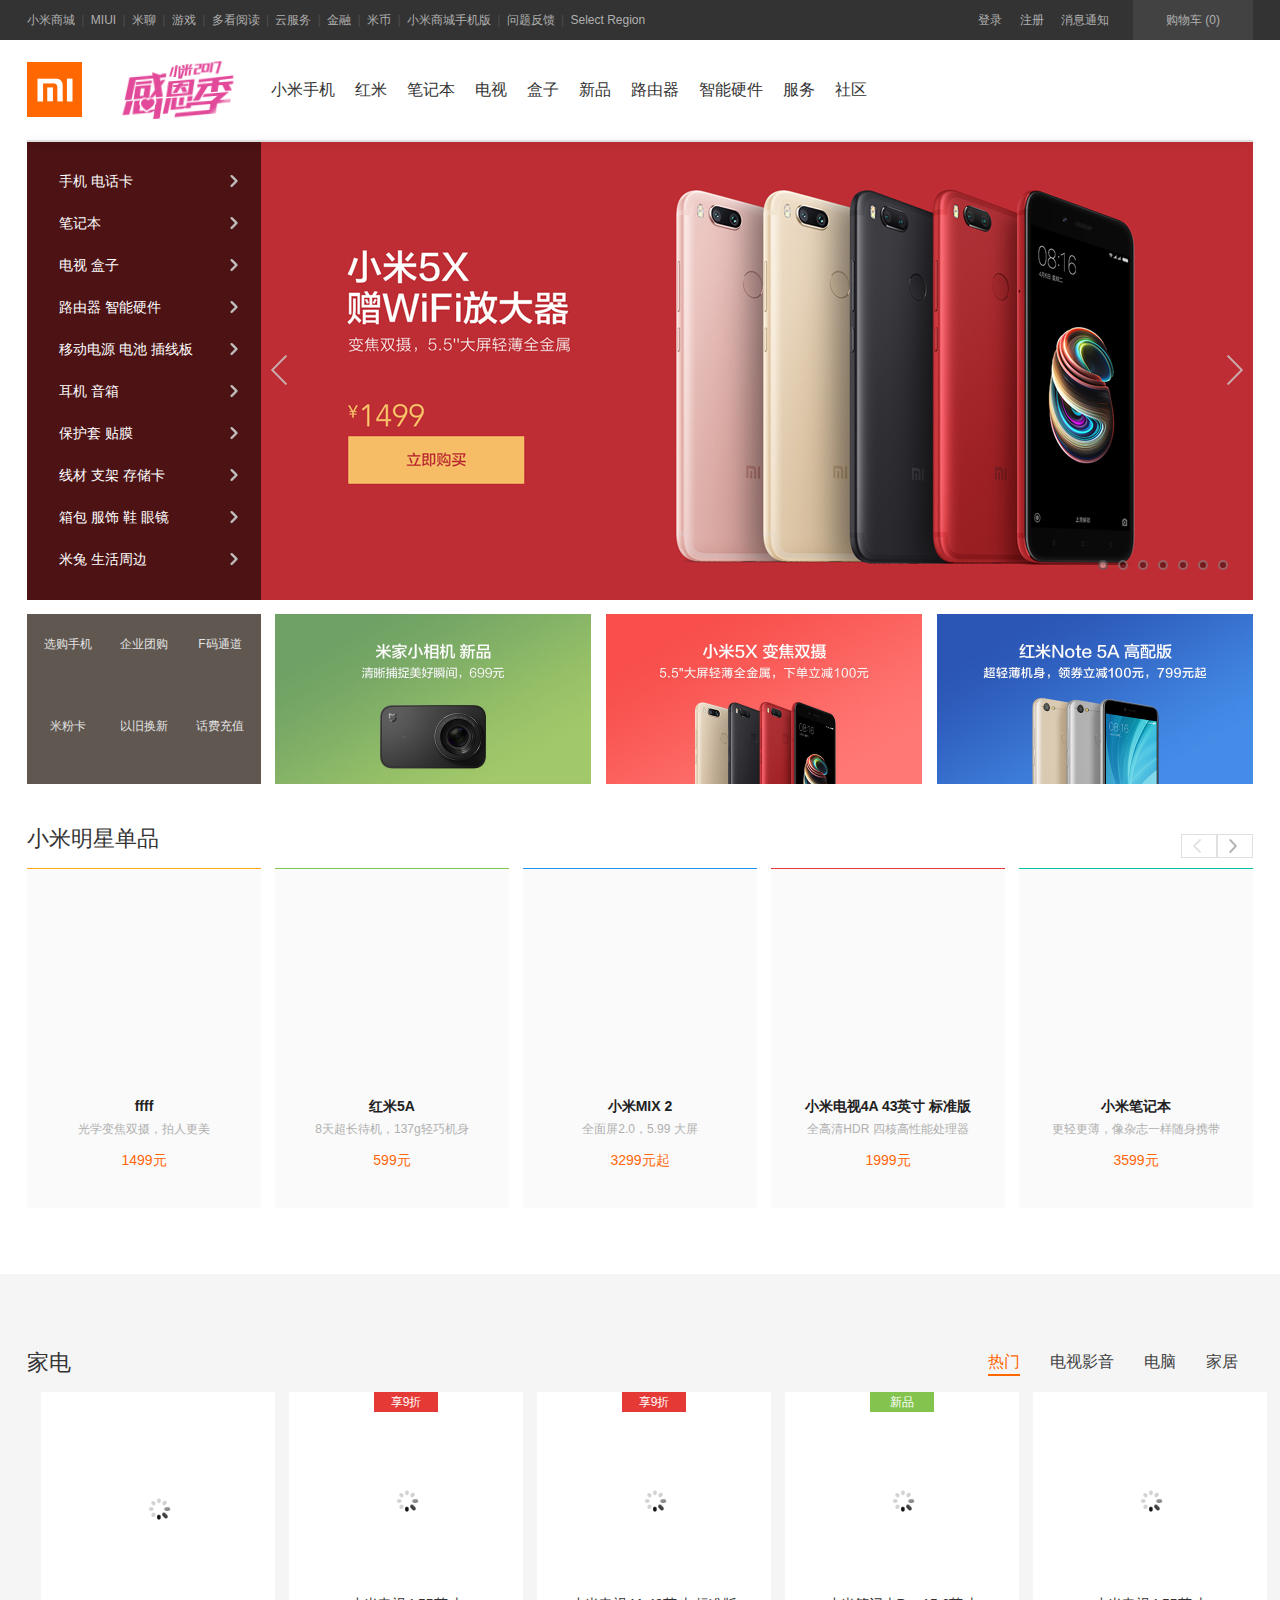
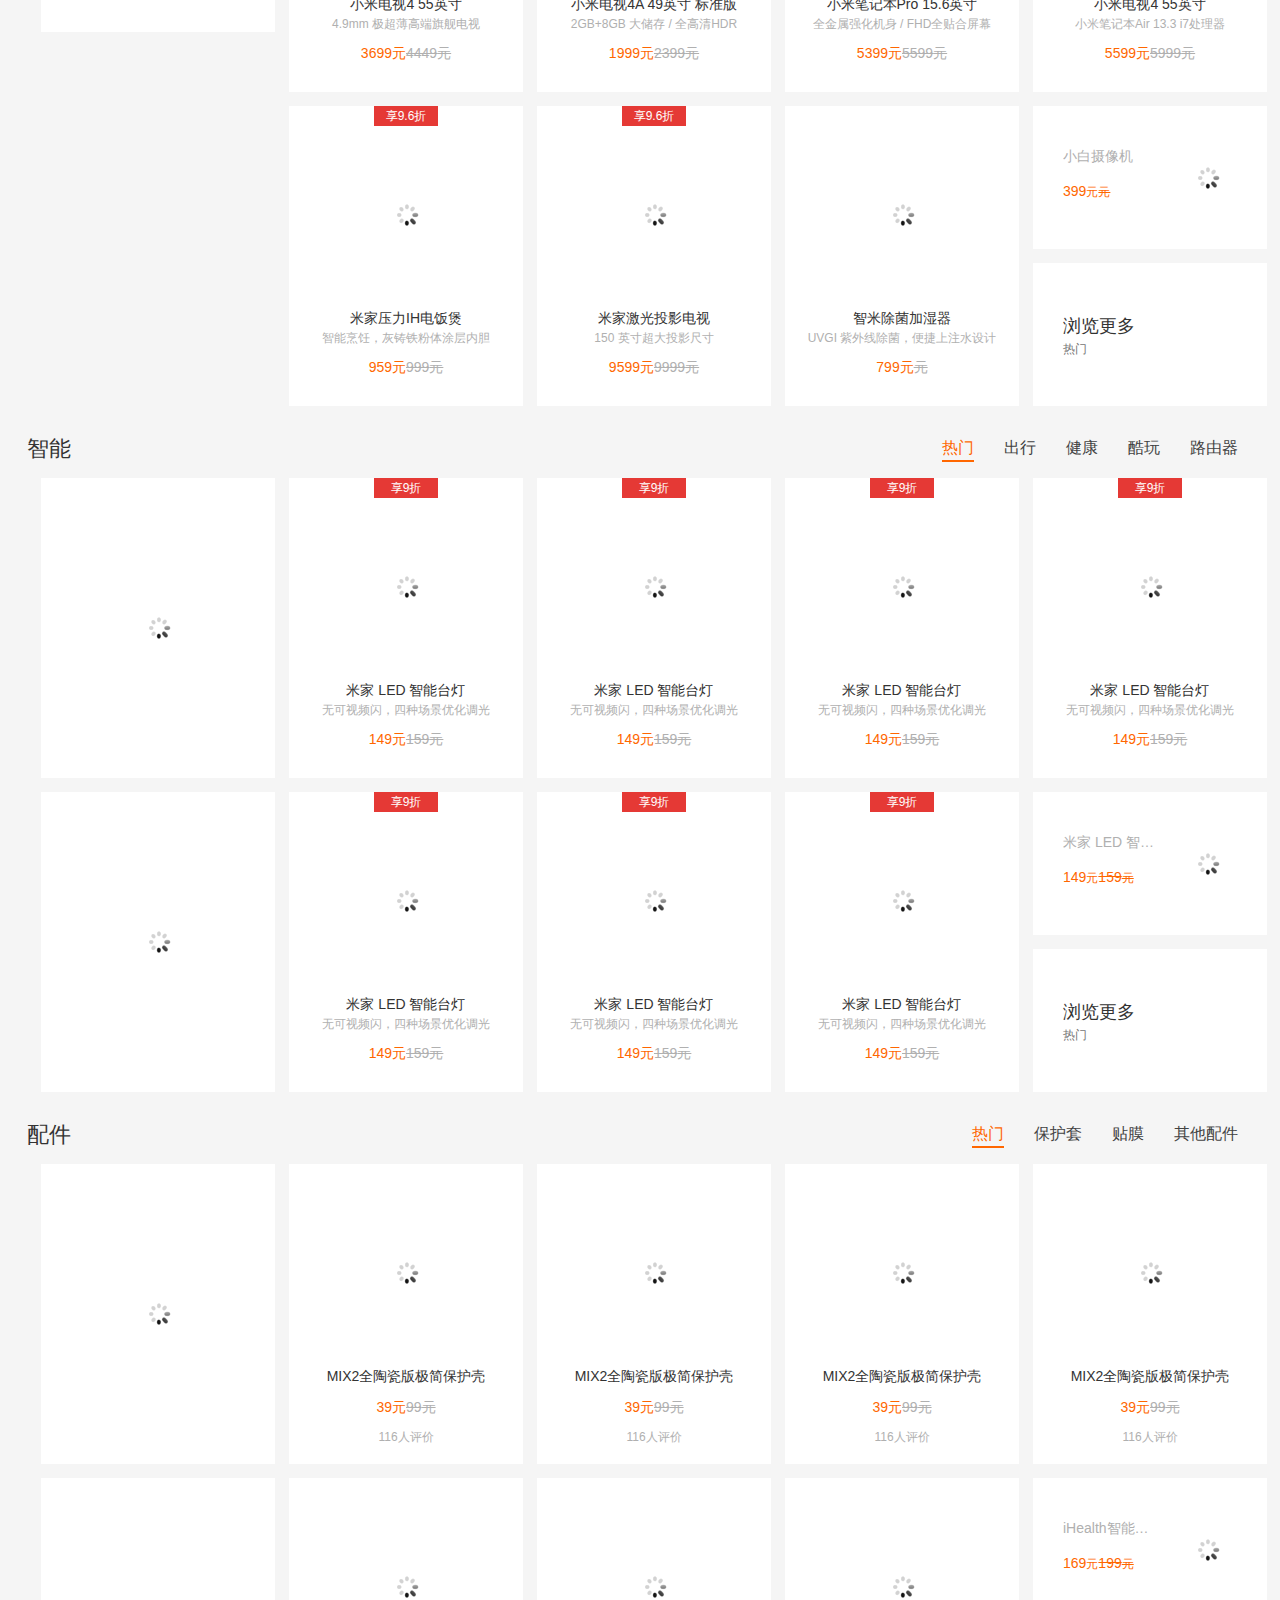
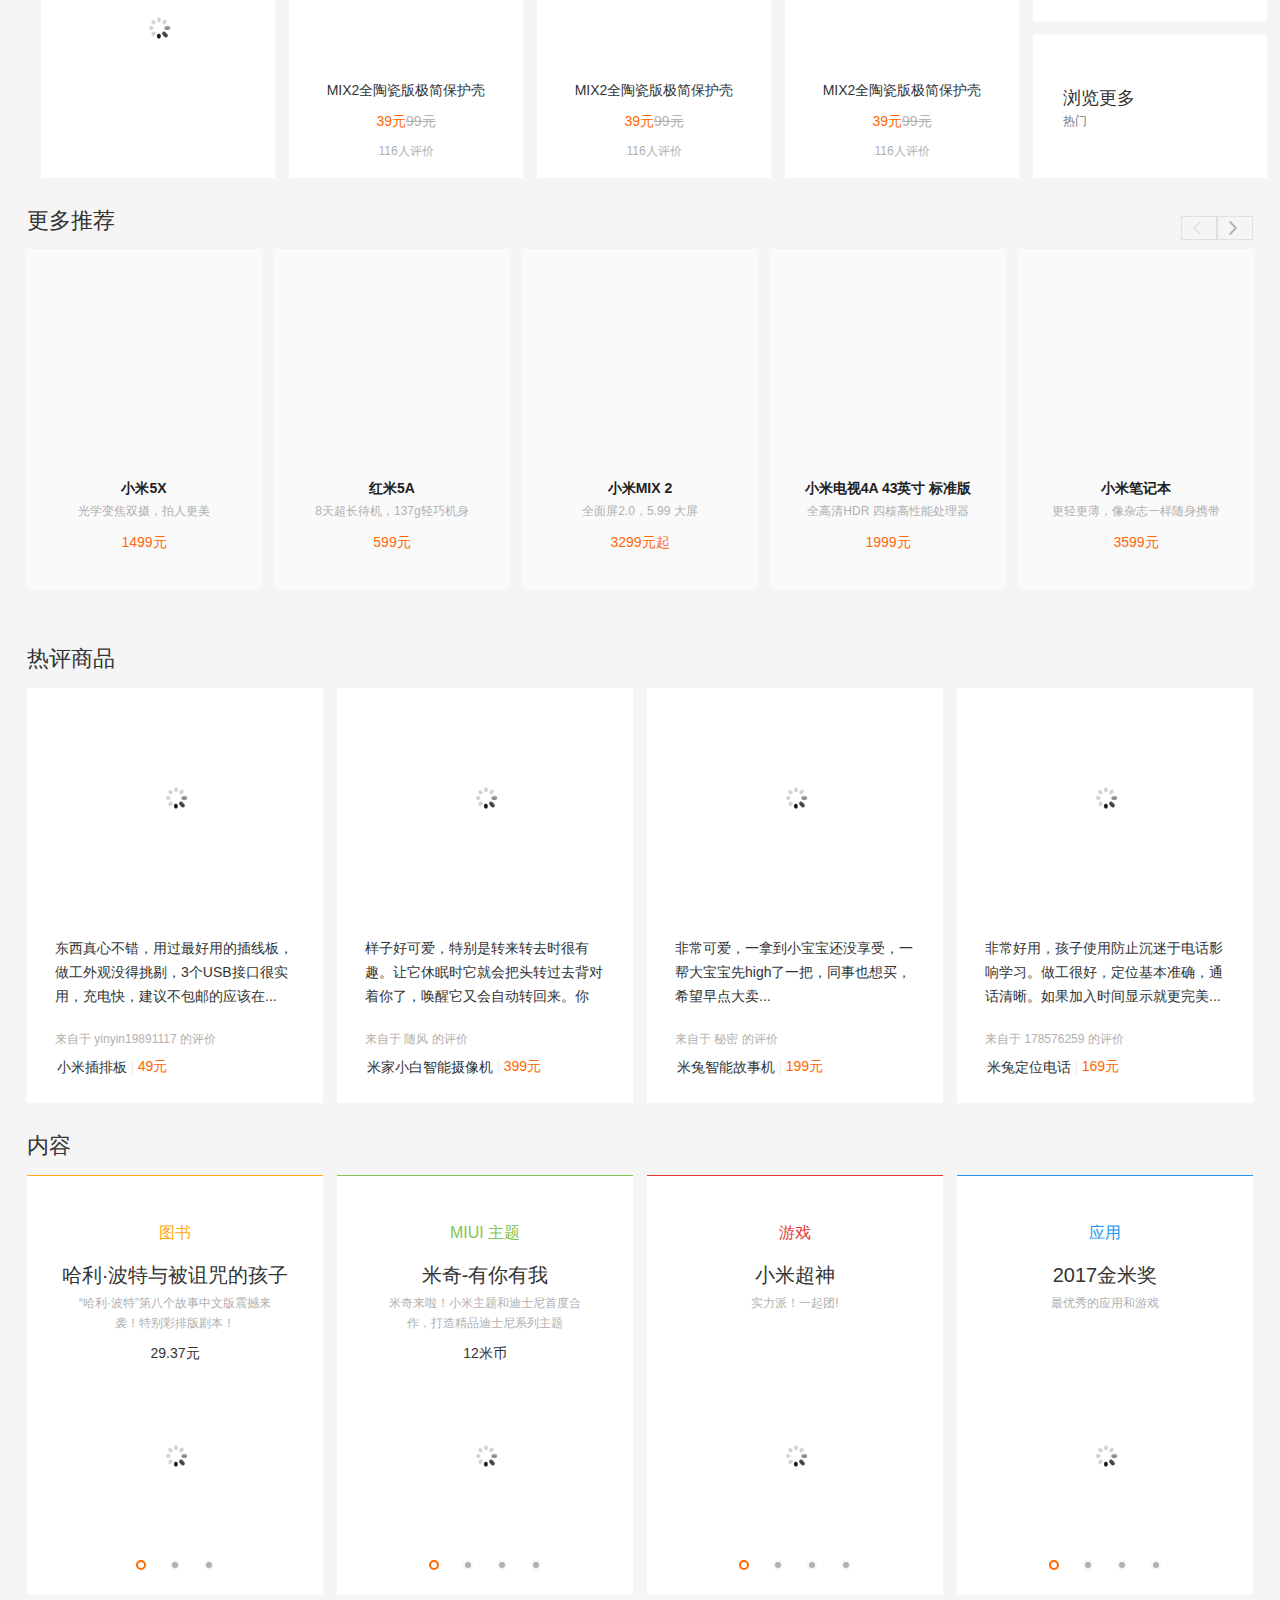
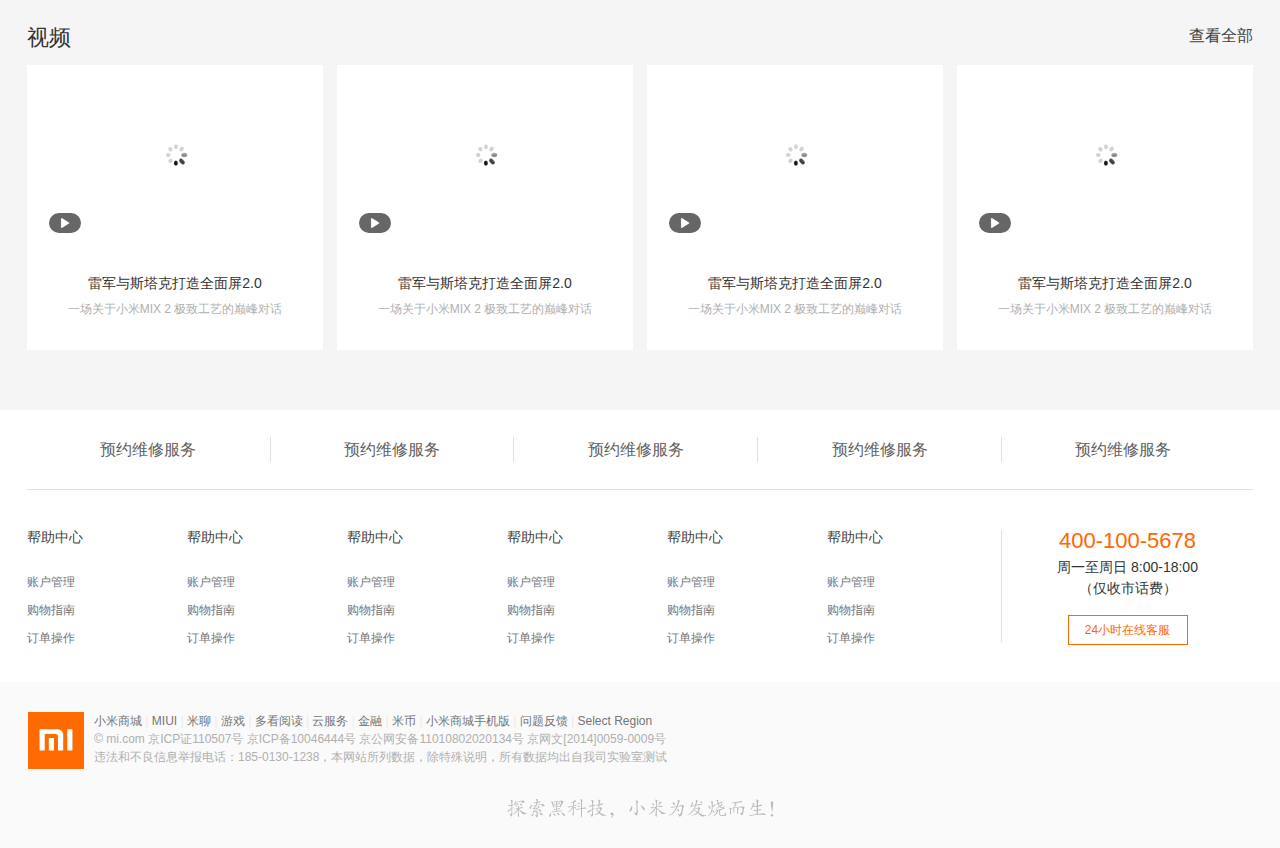
==== commit 1fcdcfc0: "加入购物车界面及相关逻辑" ====
--- a/index.html
+++ b/index.html
@@ -67,7 +67,7 @@
                     <span class="icon-logo"></span>
                 </a>
                 <div class="doodle" style="display: block;">
-                    <a href="#" style="" class="exposure link-block"></a>
+                    <a href="#" class="exposure link-block"></a>
                 </div>
             </div>
             <!-- 导航区 -->
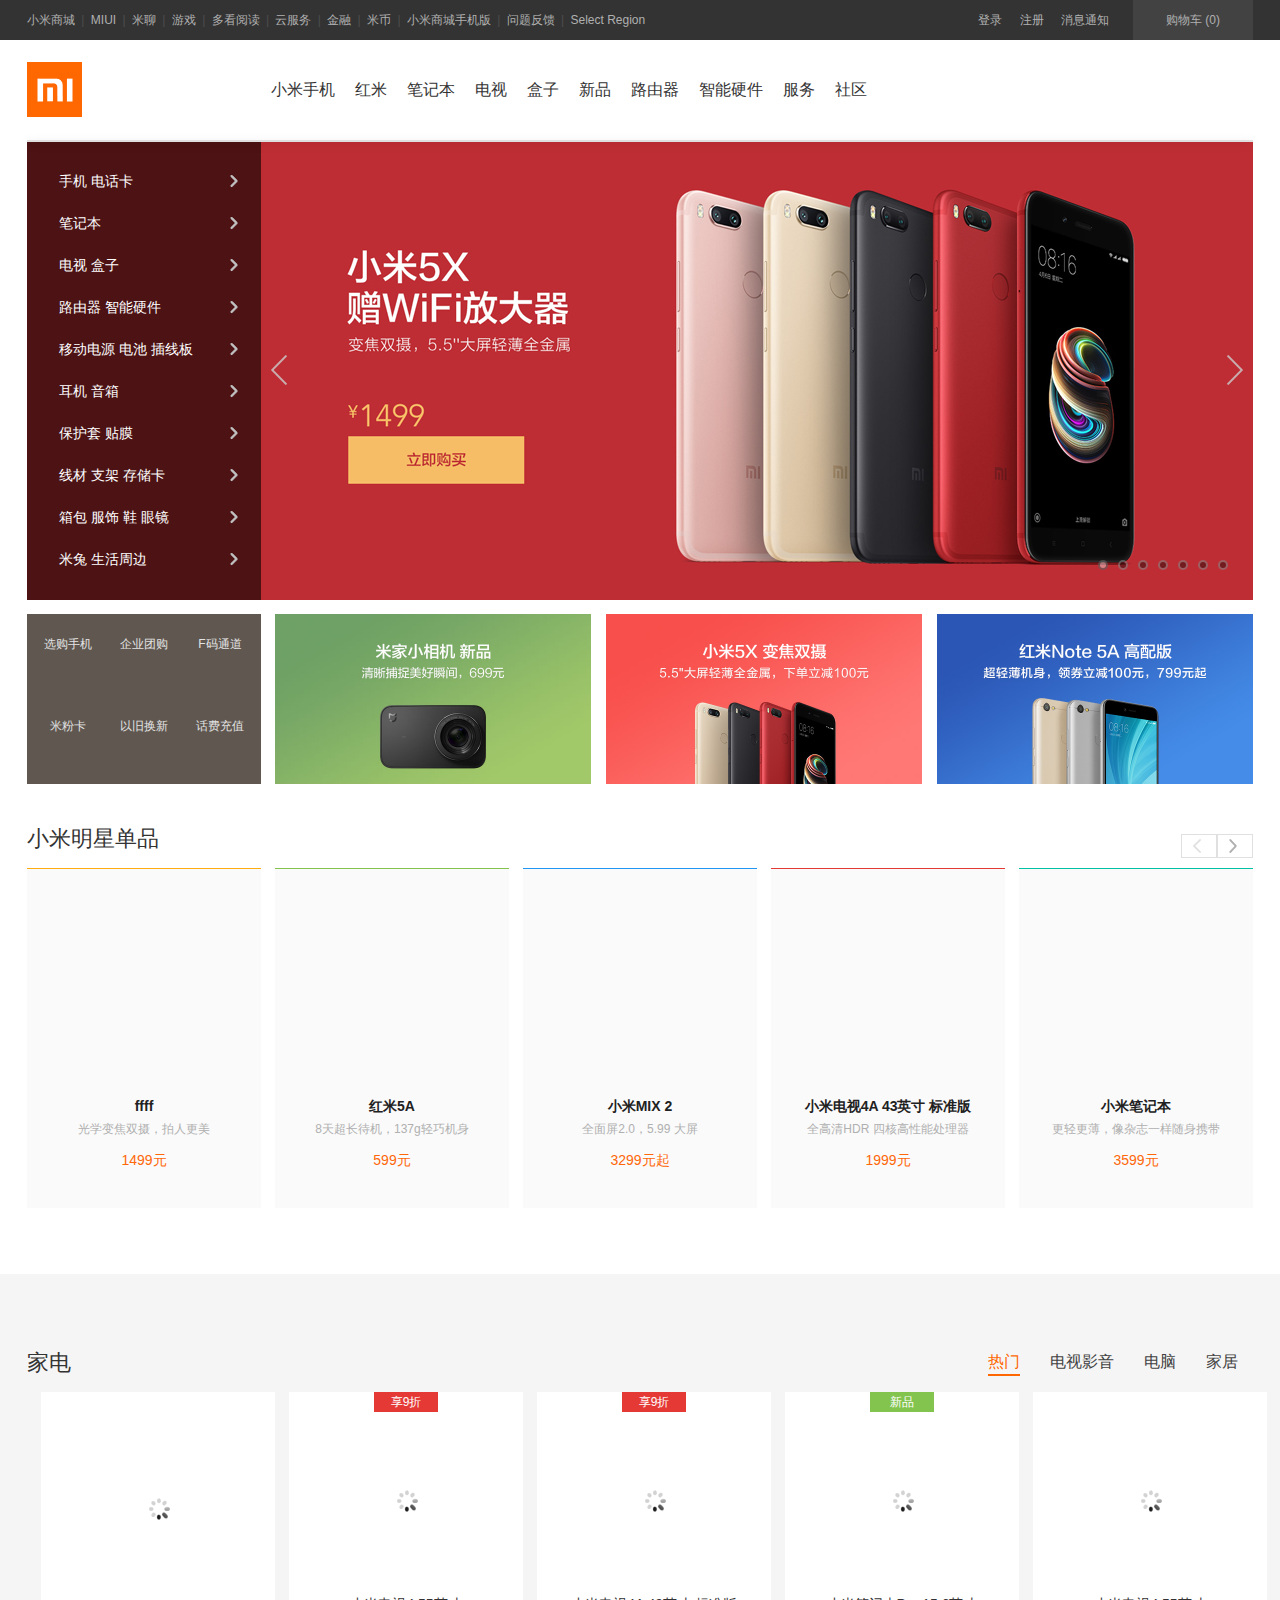
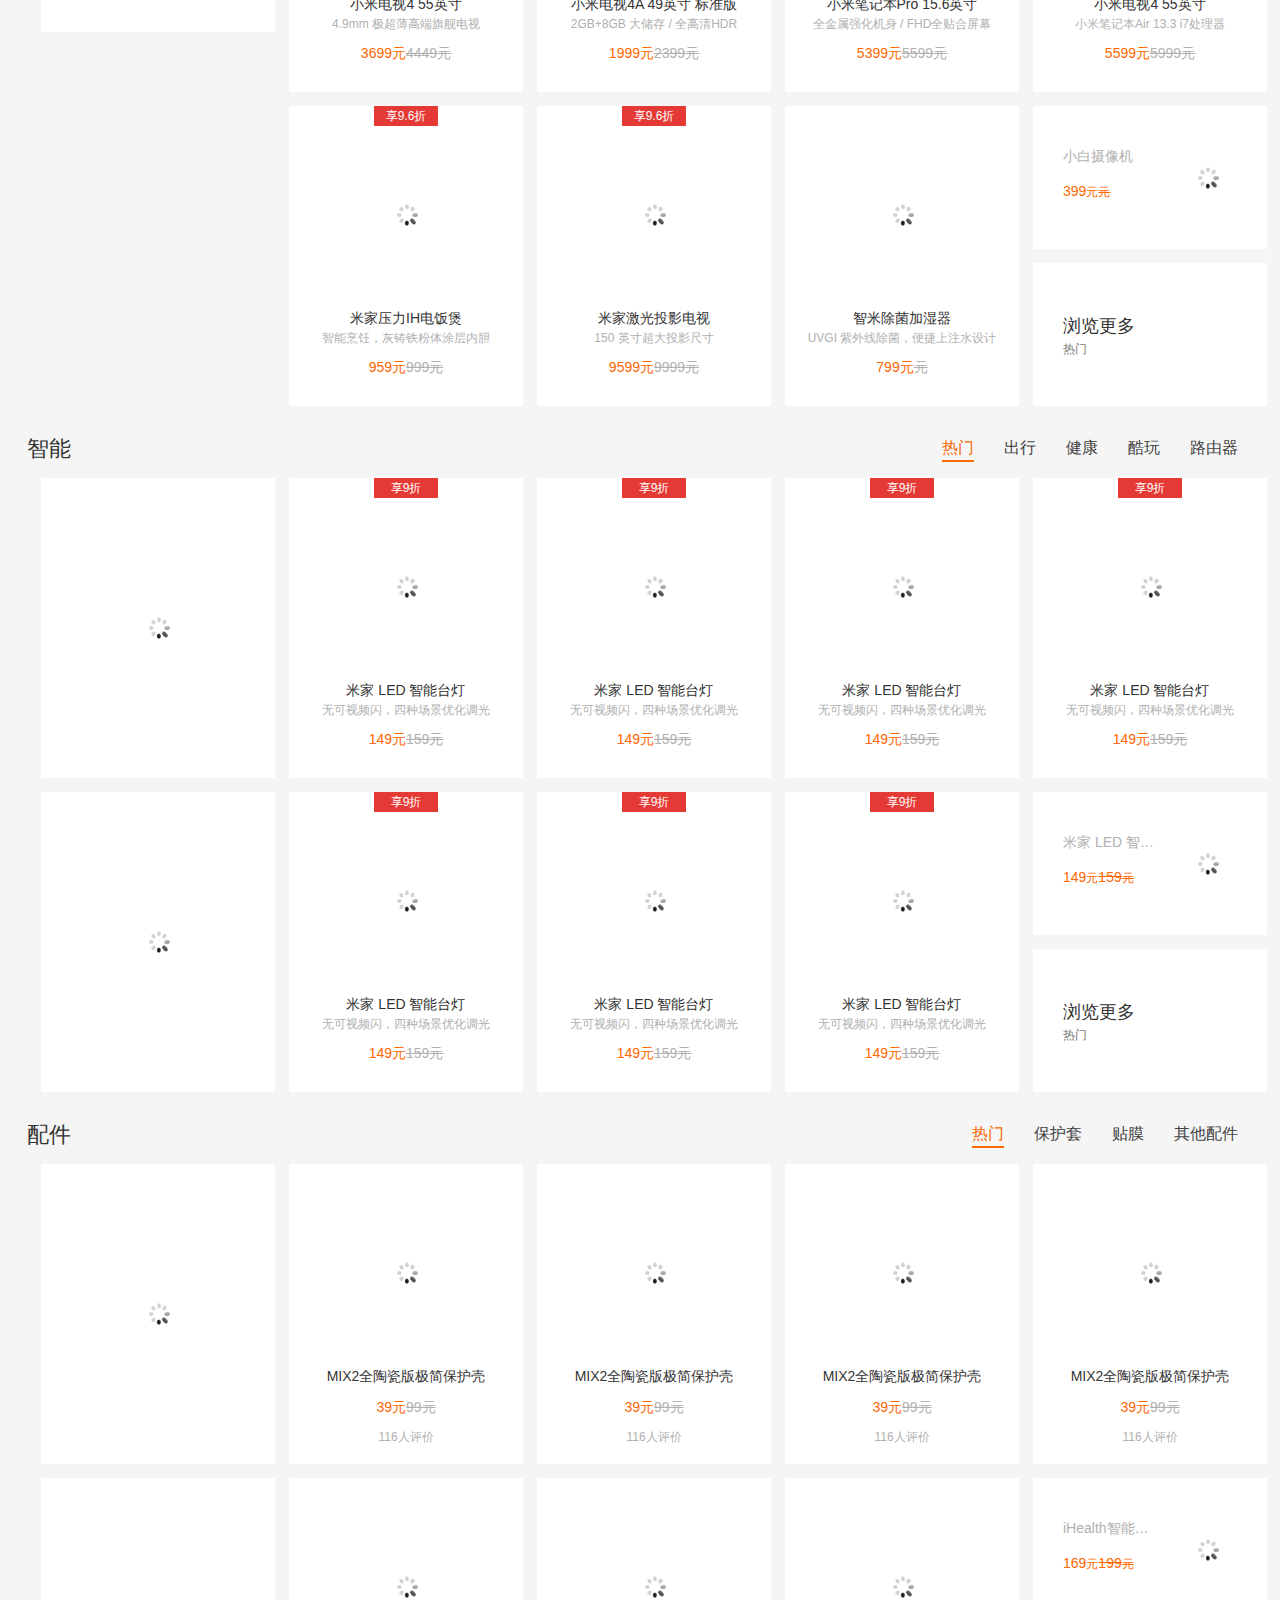
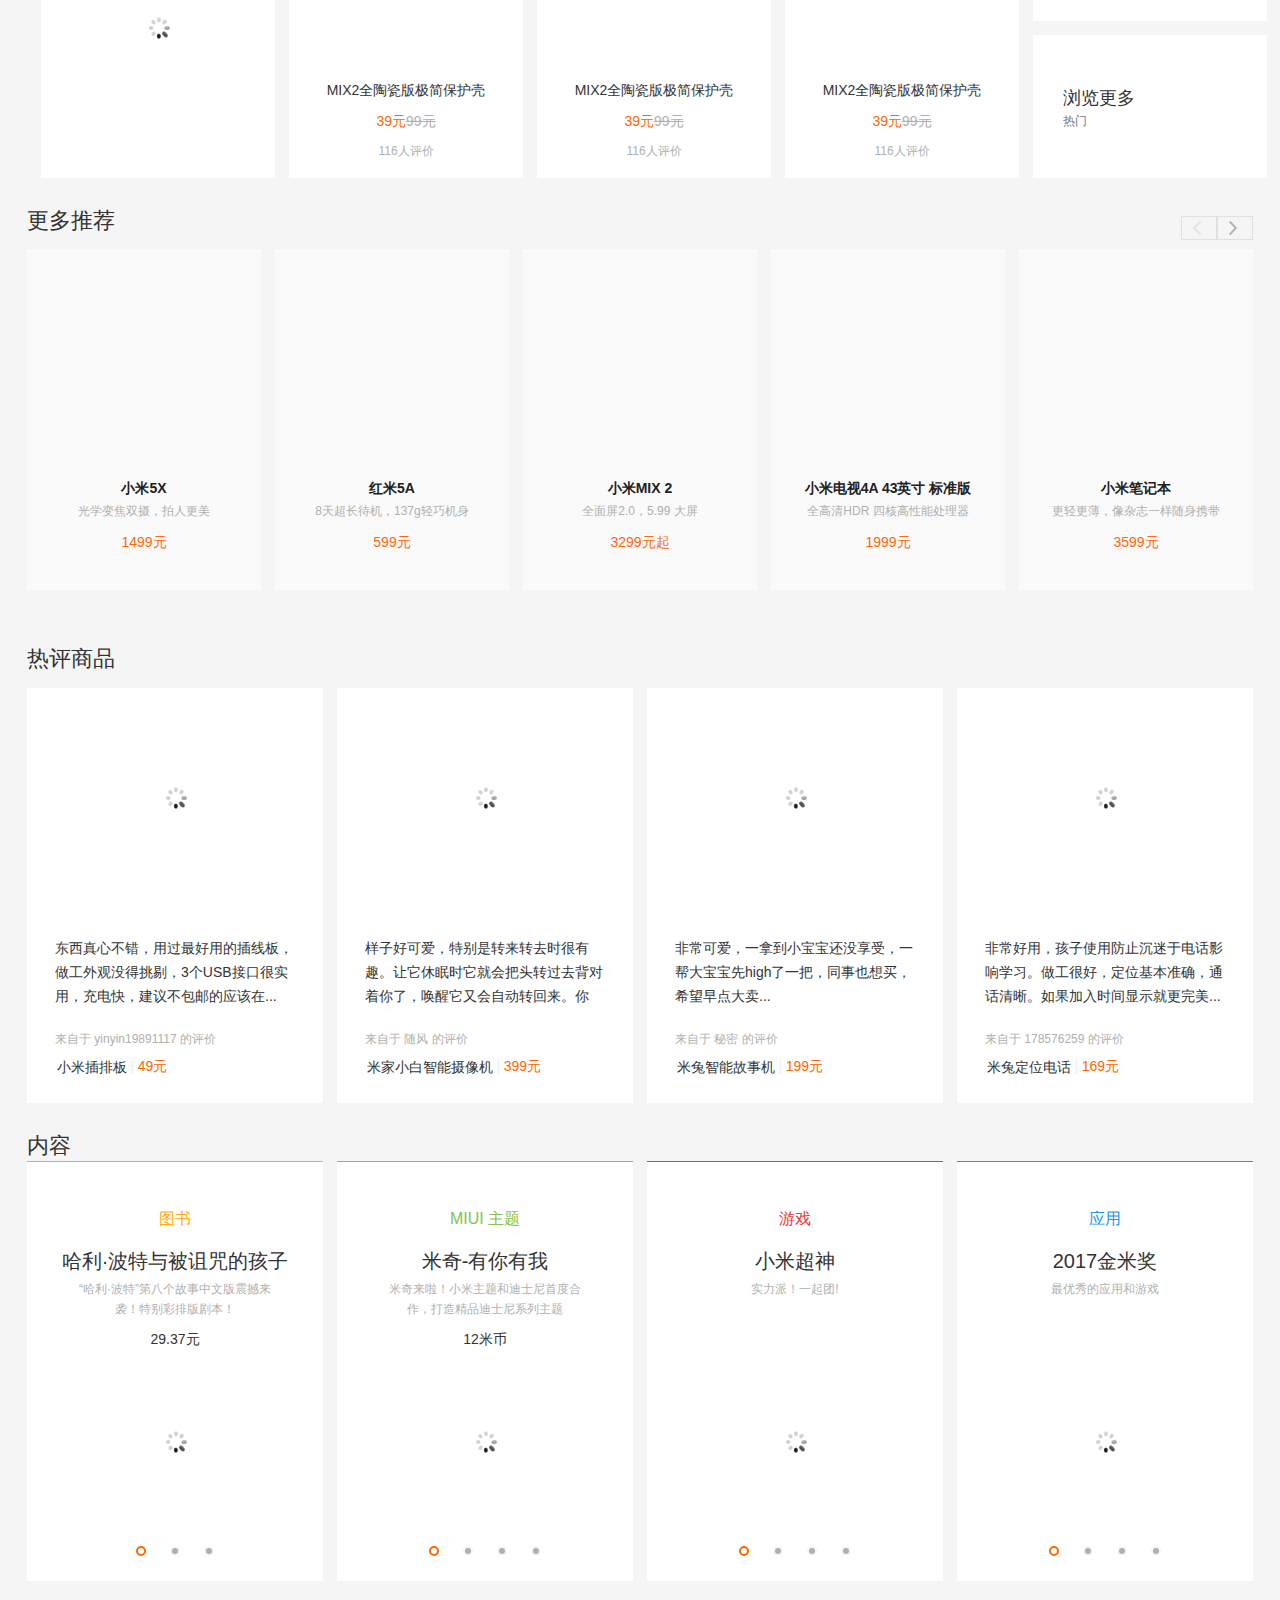
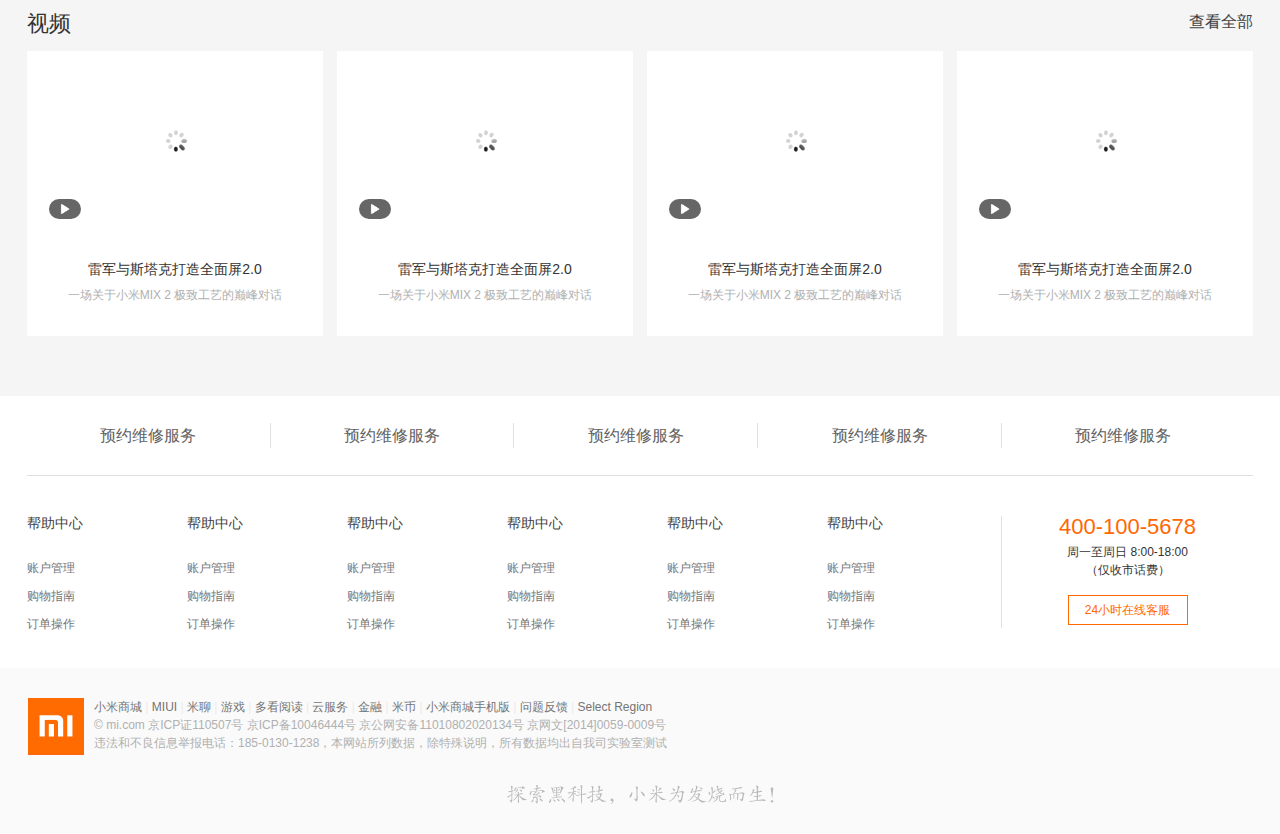
==== commit 84b8ba48: "完成购物车基本功能，以及动态加载内容，封装ajax" ====
--- a/index.html
+++ b/index.html
@@ -41,7 +41,7 @@
             <div class="topbar-cart" id="topbarCart">
                 <a href="./shopcart.html" class="cart-mini" id="miniCartTrigger">
                     <i></i> 购物车
-                    <span class="cartNum">(0)</span>
+                    <span class="cartNum" id="caseSum">(0)</span>
                 </a>
                 <div class="cart-menu" id="miniCartMenu" style="display: none;">
                     <div class="loading">
@@ -67,7 +67,7 @@
                     <span class="icon-logo"></span>
                 </a>
                 <div class="doodle" style="display: block;">
-                    <a href="#" class="exposure link-block"></a>
+                    <!--   <a href="#" class="exposure link-block"></a> -->
                 </div>
             </div>
             <!-- 导航区 -->
--- a/css/index.css
+++ b/css/index.css
@@ -1,23 +1,28 @@
-html,body,ul {
-	margin: 0;
-	padding: 0;
-}
+html,
+body,
+ul {
+    margin: 0;
+    padding: 0;
+}
+
 body {
-	font: 14px/1.5 "Helvetica Neue",Helvetica,Arial,"Microsoft Yahei","Hiragino Sans GB","Heiti SC","WenQuanYi Micro Hei",sans-serif;
-	color: #333;
-	background-color: #fff;
-	min-width: 1226px;
-}
+    font: 14px/1.5 "Helvetica Neue", Helvetica, Arial, "Microsoft Yahei", "Hiragino Sans GB", "Heiti SC", "WenQuanYi Micro Hei", sans-serif;
+    color: #333;
+    background-color: #fff;
+    min-width: 1226px;
+}
+
 a {
-	color: #b0b0b0;
-	text-decoration: none;
-}
+    color: #b0b0b0;
+    text-decoration: none;
+}
+
 ul {
-	list-style-type: none;
-}
+    list-style-type: none;
+}
+
 img {
-	border: 0;
-	
+    border: 0;
 }
 
 .btn {
@@ -35,261 +40,321 @@
     -webkit-transition: all .4s;
     transition: all .4s;
 }
-.xs-clear{
-	clear: both;
-}
+
+.xs-clear {
+    clear: both;
+}
+
+
 /*小米官网-顶部*/
+
 .xs-topbar {
-	width: 100%;
-	height: 40px;
-	font-size: 12px;
-	color: #b0b0b0;
-	background-color: #333;
-	z-index: 30;
-}
-.container:before, .container:after {
-	display: table;
-	content: "";
-}
+    width: 100%;
+    height: 40px;
+    font-size: 12px;
+    color: #b0b0b0;
+    background-color: #333;
+    z-index: 30;
+}
+
+.container:before,
+.container:after {
+    display: table;
+    content: "";
+}
+
 .container:after {
     clear: both;
 }
+
 .container {
-	width: 1226px;
-	margin: 0 auto;
-}
-
-.xs-topbar .topbar-info, .xs-topbar .topbar-nav, .xs-topbar .topbar-cart {
-	line-height: 40px;
-}
+    width: 1226px;
+    margin: 0 auto;
+}
+
+.xs-topbar .topbar-info,
+.xs-topbar .topbar-nav,
+.xs-topbar .topbar-cart {
+    line-height: 40px;
+}
+
+
 /*导航区*/
+
 .topbar-nav {
-	float: left;
-	height: 40px;
-	overflow: hidden;
-}
+    float: left;
+    height: 40px;
+    overflow: hidden;
+}
+
 .xs-topbar a:hover {
-	color: white;
-}
+    color: white;
+}
+
 .sep {
-	color: #b0b0b0;
-	opacity: 0.2;
-	margin: 0 3px;
-}
+    color: #b0b0b0;
+    opacity: 0.2;
+    margin: 0 3px;
+}
+
+
 /*购物车*/
+
 .topbar-cart {
-	position: relative;
-	float: right;
-	background-color: #424242;
-	text-align: center;
-}
-.cart-mini{
-	display: block;
-	width: 120px;
-	height: 40px;
-	color: #b0b0b0;
-	-webkit-transition: all .2s;
-	-o-transition: all .2s;
-	transition: all .2s;
-}
+    position: relative;
+    float: right;
+    background-color: #424242;
+    text-align: center;
+}
+
+.cart-mini {
+    display: block;
+    width: 120px;
+    height: 40px;
+    color: #b0b0b0;
+    -webkit-transition: all .2s;
+    -o-transition: all .2s;
+    transition: all .2s;
+}
+
 .cart-menu {
-	position: absolute;
-	right: 0;
-	top: 40px;
-	width: 316px;
-	color: #424242;
-	opacity: 0;
-	z-index: 32;
-	background-color: #fff;
-	padding: 15px 0 0;
-	-webkit-box-shadow: 0 2px 10px rgba(0, 0, 0, 0.15);
-	box-shadow: 0 2px 10px rgba(0, 0, 0, 0.15);
-	-webkit-transition: all .3s ease-in;
-	-o-transition: all .3s ease-in;
-	transition: all .3s ease-in;
-	border: 1px solid #b0b0b0;
-}
+    position: absolute;
+    right: 0;
+    top: 40px;
+    width: 316px;
+    color: #424242;
+    opacity: 0;
+    z-index: 32;
+    background-color: #fff;
+    padding: 15px 0 0;
+    -webkit-box-shadow: 0 2px 10px rgba(0, 0, 0, 0.15);
+    box-shadow: 0 2px 10px rgba(0, 0, 0, 0.15);
+    -webkit-transition: all .3s ease-in;
+    -o-transition: all .3s ease-in;
+    transition: all .3s ease-in;
+    border: 1px solid #b0b0b0;
+}
+
 .menu-active {
-	color: orange;background-color: white;
-}
+    color: orange;
+    background-color: white;
+}
+
 .loading {
-	margin: 5px 20px 20px;
-}
+    margin: 5px 20px 20px;
+}
+
+
 /*登录注册*/
+
 .topbar-info {
-	float: right;
-	height: 40px;
-	margin-right: 20px;
-}
+    float: right;
+    height: 40px;
+    margin-right: 20px;
+}
+
 .topbar-info a {
-	padding: 0 4px;
-}
+    padding: 0 4px;
+}
+
 
 /*内容区顶部*/
+
+
 /*内容区顶部-logo区*/
+
 .xs-header {
-	position: relative;
-	height: 100px;
-	z-index: 20;
-}
+    position: relative;
+    height: 100px;
+    z-index: 20;
+}
+
 .xs-header .container {
-	position: relative;
-}
+    position: relative;
+}
+
 .header-logo {
-	float: left;
-	width:62px;
-	margin-top: 22px;
-}
+    float: left;
+    width: 62px;
+    margin-top: 22px;
+}
+
 .logo {
-	position: relative;
-	width: 55px;
-	height: 55px;
-	background-color: #ff6700;
-	display: block;
-	text-align: center;
-	overflow: hidden;
-}
+    position: relative;
+    width: 55px;
+    height: 55px;
+    background-color: #ff6700;
+    display: block;
+    text-align: center;
+    overflow: hidden;
+}
+
 .doodle {
-	display: none;
-}
+    display: none;
+}
+
 .doodle .link-block {
-	position: absolute;
-	left: 69px;
-	bottom: 0;
-	z-index: 21;
-	width: 165px;
-	height: 100px;
-	background: url(../images/ganenji.gif);
-	background-repeat: no-repeat;
-	background-position: center center;
-	text-indent: -9999em;
-}
+    position: absolute;
+    left: 69px;
+    bottom: 0;
+    z-index: 21;
+    width: 165px;
+    height: 100px;
+    background: white;
+    background-repeat: no-repeat;
+    background-position: center center;
+    text-indent: -9999em;
+}
+
 .icon-logo {
-	position: absolute;
-	left: 0;
-	right: 0;
+    position: absolute;
+    left: 0;
+    right: 0;
     background: url("../images/logo.png") no-repeat 50% 50%;
     width: 55px;
     height: 55px;
 }
+
 .header-nav {
-	position: relative;
-	float: left;
-	width: 850px;
-}
+    position: relative;
+    float: left;
+    width: 850px;
+}
+
 .nav-list {
-	position: relative;
-	z-index: 2;
-	float: left;
-	width: 820px;
-	height: 88px;
-	margin: 0;
-	padding: 12px 0 0 30px;
-	list-style-type: none;
-	font-size: 16px;
-}
+    position: relative;
+    z-index: 2;
+    float: left;
+    width: 820px;
+    height: 88px;
+    margin: 0;
+    padding: 12px 0 0 30px;
+    list-style-type: none;
+    font-size: 16px;
+}
+
 .nav-category {
-	position: relative;
-	float: left;
-	width: 127px;
-	padding-right: 15px;
-}
+    position: relative;
+    float: left;
+    width: 127px;
+    padding-right: 15px;
+}
+
 .nav-category .link-category {
-	visibility: hidden;
-}
+    visibility: hidden;
+}
+
 .link-category {
-	display: block;
-	padding: 26px 0 38px;
-	text-align: right;
-	color: #333;
-}
-.nav-list  .nav-category {
-	float: left;
-}
+    display: block;
+    padding: 26px 0 38px;
+    text-align: right;
+    color: #333;
+}
+
+.nav-list .nav-category {
+    float: left;
+}
+
 .nav-list .nav-item {
-	float: left;
-}
+    float: left;
+}
+
 .nav-list .nav-item .link {
-	display: block;
-	padding: 26px 10px 38px;
-	color: #333;
-}
+    display: block;
+    padding: 26px 10px 38px;
+    color: #333;
+}
+
 .nav-list .nav-item .link:hover {
-	color: #ff6700;
-}
+    color: #ff6700;
+}
+
+
 /*隐藏层*/
+
 .xs-header .header-nav-menu {
-	position: absolute;
-	left: 0;
-	top: 100px;
-	height: 0;
-	overflow: hidden;
-	z-index: 22;
-	width: 100%;
-	border-top: 1px solid #e0e0e0;
-	border-bottom: 1px solid #e0e0e0;
-	background: #fff;
-	-webkit-transition: height .3s ease-in;
-	-o-transition: height .3s ease-in;
-	transition: height .3s ease-in;
-	-webkit-box-shadow: 0 2px 10px rgba(0, 0, 0, 0.15);
-	box-shadow: 0 2px 10px rgba(0, 0, 0, 0.15);
-	filter: alpha(opacity=100)\9;
-}
+    position: absolute;
+    left: 0;
+    top: 100px;
+    height: 0;
+    overflow: hidden;
+    z-index: 22;
+    width: 100%;
+    border-top: 1px solid #e0e0e0;
+    border-bottom: 1px solid #e0e0e0;
+    background: #fff;
+    -webkit-transition: height .3s ease-in;
+    -o-transition: height .3s ease-in;
+    transition: height .3s ease-in;
+    -webkit-box-shadow: 0 2px 10px rgba(0, 0, 0, 0.15);
+    box-shadow: 0 2px 10px rgba(0, 0, 0, 0.15);
+    filter: alpha(opacity=100)\9;
+}
+
 .header-nav-menu .children-list {
-	margin: 0;
-	padding: 0;
-	list-style-type: none;
-	font-size: 12px;
-}
+    margin: 0;
+    padding: 0;
+    list-style-type: none;
+    font-size: 12px;
+}
+
 .header-nav-menu .children-list:after {
     clear: both;
 }
+
 .header-nav-menu .children-list li {
-	position: relative;
-	left: 0;
-	top: 0;
-	float: left;
-	width: 180px;
-	padding: 35px 12px 0;
-	text-align: center;
-	display: block;
-}
+    position: relative;
+    left: 0;
+    top: 0;
+    float: left;
+    width: 180px;
+    padding: 35px 12px 0;
+    text-align: center;
+    display: block;
+}
+
 .header-nav-menu .figure-thumb {
-	width: 160px;
-	height: 110px;
-	margin: 0 auto 16px;
-	text-align: center;
-}
+    width: 160px;
+    height: 110px;
+    margin: 0 auto 16px;
+    text-align: center;
+}
+
 .header-nav-menu .figure-thumb a {
-	display: block;
-	width: 160px;
-	height: 110px;
-}
+    display: block;
+    width: 160px;
+    height: 110px;
+}
+
 .header-nav-menu .figure-thumb a img {
-	width: 160px;
-	height: 110px;
-}
-.xs-header .header-nav-menu .title, .xs-header .header-nav-menu .title a {
+    width: 160px;
+    height: 110px;
+}
+
+.xs-header .header-nav-menu .title,
+.xs-header .header-nav-menu .title a {
     color: #333;
 }
+
 .xs-header .header-nav-menu .price {
-	margin: 0;
-	line-height: 22px;
-	color: #ff6700;
-}
+    margin: 0;
+    line-height: 22px;
+    color: #ff6700;
+}
+
 .xs-header .header-nav-menu .flags {
-	position: absolute;
-	left: 0;
-	top: -1px;
-	right: 0;
-	margin: 0 auto;
-	overflow: hidden;
-	z-index: 1;
-	font-size: 12px;
-	text-align: center;
-	box-sizing:border-box;
-}
+    position: absolute;
+    left: 0;
+    top: -1px;
+    right: 0;
+    margin: 0 auto;
+    overflow: hidden;
+    z-index: 1;
+    font-size: 12px;
+    text-align: center;
+    box-sizing: border-box;
+}
+
 .xs-header .header-nav-menu .flag {
     color: #ff6700;
     border: 1px solid #ff6700;
@@ -297,649 +362,790 @@
     height: 18px;
     padding: 1px 20px;
 }
+
+
 /*全部商品导航*/
+
 .xs-category {
-	display: block;
-	float: left;
-	position: absolute;
-	top: 88px;
-	left: -92px;
-	z-index: 21;
-	width: 234px;
-	height: 460px;
-	font-size: 14px;
-}
+    display: block;
+    float: left;
+    position: absolute;
+    top: 88px;
+    left: -92px;
+    z-index: 21;
+    width: 234px;
+    height: 460px;
+    font-size: 14px;
+}
+
 .xs-category-list {
-	height: 420px;
-	border:0 none;
-	color: #fff;
-	padding: 20px 0;
-	background-color: #333;
-	background: rgba(0, 0, 0, .6);
-}
+    height: 420px;
+    border: 0 none;
+    color: #fff;
+    padding: 20px 0;
+    background-color: #333;
+    background: rgba(0, 0, 0, .6);
+}
+
 .category-item .title {
-	position: relative;
-	display: block;
-	color: white;
-	padding-left: 32px;
-	height: 42px;
-	line-height: 42px;
+    position: relative;
+    display: block;
+    color: white;
+    padding-left: 32px;
+    height: 42px;
+    line-height: 42px;
 }
 
 .xs-icon-right {
-	position: absolute;
-	left: auto;
-	top: 14px;
-	right: 20px;
-	bottom: 0;
-	background: url(../images/right.png) no-repeat 100% 100%;
-	width: 14px;
-	height: 14px;
-}
+    position: absolute;
+    left: auto;
+    top: 14px;
+    right: 20px;
+    bottom: 0;
+    background: url(../images/right.png) no-repeat 100% 100%;
+    width: 14px;
+    height: 14px;
+}
+
 .category-item:hover {
-	background-color: #ff6700;
-}
+    background-color: #ff6700;
+}
+
 
 /*隐藏商品项区域*/
+
 .xs-category-list .children-col-1 {
-	width: 265px;
-}
+    width: 265px;
+}
+
 .xs-category-list .children-col-2 {
-	width: 530px;
-}
+    width: 530px;
+}
+
 .xs-category-list .children-col-3 {
-	width: 795px;
-}
+    width: 795px;
+}
+
 .xs-category-list .children-col-4 {
-	width: 992px;
-}
+    width: 992px;
+}
+
 .xs-category-list .children-col-4 .children-list-col {
     width: 248px;
 }
+
 .xs-category-list .children {
-	float: left;
-	position: absolute;
-	left: 234px;
-	top: 0;
-	z-index: 40;
-	border:1px solid #e0e0e0;
-	border-left: 0;
-	height: 458px;
-	background-color: white;
-	-webkit-box-shadow: 0 8px 16px rgba(0, 0, 0, 0.18);
-	box-shadow: 0 8px 16px rgba(0, 0, 0, 0.18);
-}
-.children:before, .children:after {
-	content: " ";
-	display: table;
-}
-.nav-list:before, .nav-list:after {
-	content:" ";
-	display: table;
-}
-.xs-category-list:before, .xs-category-list:after {
-	content: " ";
-	display: table;
-}
-.home-channel-list:before, .home-channel-list:after {
-	content: " ";
-	display: table;
-}
-.clearfix:after{
-	clear: both;
-}
+    float: left;
+    position: absolute;
+    left: 234px;
+    top: 0;
+    z-index: 40;
+    border: 1px solid #e0e0e0;
+    border-left: 0;
+    height: 458px;
+    background-color: white;
+    -webkit-box-shadow: 0 8px 16px rgba(0, 0, 0, 0.18);
+    box-shadow: 0 8px 16px rgba(0, 0, 0, 0.18);
+}
+
+.children:before,
+.children:after {
+    content: " ";
+    display: table;
+}
+
+.nav-list:before,
+.nav-list:after {
+    content: " ";
+    display: table;
+}
+
+.xs-category-list:before,
+.xs-category-list:after {
+    content: " ";
+    display: table;
+}
+
+.home-channel-list:before,
+.home-channel-list:after {
+    content: " ";
+    display: table;
+}
+
+.clearfix:after {
+    clear: both;
+}
+
 .xs-category-list .children-list-col {
-	float: left;
-	width: 265px;
-}
+    float: left;
+    width: 265px;
+}
+
 .xs-category-list .children-list {
-	height: 458px;
-	margin: 0;
-	padding: 2px 0;
-	list-style-type: none;
-}
+    height: 458px;
+    margin: 0;
+    padding: 2px 0;
+    list-style-type: none;
+}
+
 .xs-category-list .children-list li {
-	position: relative;
-	float: left;
-	width: 265px;
-	height: 76px;
-}
+    position: relative;
+    float: left;
+    width: 265px;
+    height: 76px;
+}
+
 .xs-category-list .children-list .link {
-	display: block;
-	padding: 18px 20px;
-	line-height: 40px;
-	color: #333;
-}
-.xs-category-list .children-list .link:hover{
-	color: #ff6700;
-}
+    display: block;
+    padding: 18px 20px;
+    line-height: 40px;
+    color: #333;
+}
+
+.xs-category-list .children-list .link:hover {
+    color: #ff6700;
+}
+
 .xs-category-list .children-list .thumb {
-	width: 40px;
-	height: 40px;
-	margin-right: 12px;
-	vertical-align: middle;
-}
+    width: 40px;
+    height: 40px;
+    margin-right: 12px;
+    vertical-align: middle;
+}
+
 .xs-category-list .chilren-list .text {
-	line-height: 40px;
-}
+    line-height: 40px;
+}
+
 
 /*轮播图区*/
+
 .home-hero {
     position: relative;
     margin-bottom: 26px;
 }
+
 .home-hero-container {
-	position: relative;
-	margin-bottom: 26px;
-}
-.home-hero-slider{
-	height: 460px;
-}
+    position: relative;
+    margin-bottom: 26px;
+}
+
+.home-hero-slider {
+    height: 460px;
+}
+
 .home-hero-sub {
-	height: 170px;
-	margin-top: 14px;
-}
+    height: 170px;
+    margin-top: 14px;
+}
+
 .ui-wrapper {
-	position: relative;
-	margin: 0;
-	padding: 0;
-}
+    position: relative;
+    margin: 0;
+    padding: 0;
+}
+
 .ui-viewport {
-	width: 100%;
-	position: relative;
-	overflow: hidden;
-	height: 460px;
-}
+    width: 100%;
+    position: relative;
+    overflow: hidden;
+    height: 460px;
+}
+
 .xs-slider {
-	width: auto;
-	position: relative;
-}
+    width: auto;
+    position: relative;
+}
+
 .home-hero-slider .slide {
-	width: 1226px;
-	height: 460px;
-	position: absolute;
-	filter:alpha(opacity=0);
-	filter:"alpha(opacity=0)";
-	opacity: 0;
-	filter: progid:DXImageTransform.Microsoft.Alpha(opacity=0);/*兼容ie8及以下*/
-	-webkit-transition: all .3s;
-	-o-transition: all .3s;
-	transition: all .3s;
-	
-}
+    width: 1226px;
+    height: 460px;
+    position: absolute;
+    filter: alpha(opacity=0);
+    filter: "alpha(opacity=0)";
+    opacity: 0;
+    filter: progid: DXImageTransform.Microsoft.Alpha(opacity=0);
+    /*兼容ie8及以下*/
+    -webkit-transition: all .3s;
+    -o-transition: all .3s;
+    transition: all .3s;
+}
+
 .home-hero-slider .slide a {
-	cursor: default;
+    cursor: default;
 }
 
 .home-hero-slider .ui-viewport .slide-active {
-	display: block;
-	-khtml-opacity:1;
-	-moz-opacity:16;
-	opacity:1; 
-	filter:alpha(opacity=100);
-	filter:"alpha(opacity=100)";
-	filter: progid:DXImageTransform.Microsoft.Alpha(opacity=100);/*兼容ie8及以下*/
-}
+    display: block;
+    -khtml-opacity: 1;
+    -moz-opacity: 16;
+    opacity: 1;
+    filter: alpha(opacity=100);
+    filter: "alpha(opacity=100)";
+    filter: progid: DXImageTransform.Microsoft.Alpha(opacity=100);
+    /*兼容ie8及以下*/
+}
+
 
 /*上一张、下一张*/
 
 .home-hero-slider .ui-wrapper .ui-prev {
-	left: 234px;
-}
+    left: 234px;
+}
+
 .home-hero-slider .ui-wrapper .ui-next {
-	right: 0;
-}
+    right: 0;
+}
+
 .ui-wrapper .ui-controls-direction a {
-	position: absolute;
-	top: 50%;
-	z-index: 99;
-	width: 41px;
-	height: 69px;
-	margin-top: -35px;
-	text-indent: -9999px;
-	zoom: 1;
-	outline: 0;
-	overflow: hidden;
-	cursor: pointer;
-}
+    position: absolute;
+    top: 50%;
+    z-index: 99;
+    width: 41px;
+    height: 69px;
+    margin-top: -35px;
+    text-indent: -9999px;
+    zoom: 1;
+    outline: 0;
+    overflow: hidden;
+    cursor: pointer;
+}
+
 .ui-wrapper .ui-prev {
-	background: url(../images/icon-slides.png) no-repeat -84px 50%;
-}
+    background: url(../images/icon-slides.png) no-repeat -84px 50%;
+}
+
 .ui-wrapper .ui-prev:hover {
-	background: url(../images/icon-slides.png) no-repeat 0px 50%;
-}
+    background: url(../images/icon-slides.png) no-repeat 0px 50%;
+}
+
 .ui-wrapper .ui-next {
-	background: url(../images/icon-slides.png) no-repeat -124px 50%;
-}
+    background: url(../images/icon-slides.png) no-repeat -124px 50%;
+}
+
 .ui-wrapper .ui-next:hover {
-	background: url(../images/icon-slides.png) no-repeat -42px 50%;
-}
-
-// 焦点
+    background: url(../images/icon-slides.png) no-repeat -42px 50%;
+}
+
+
+/*  焦点 */
+
 .home-hero-slider .ui-paper {
-	display: block;
-	left: auto;
-	right: 30px;
-	width: 400px;
-	text-align: right;
-}
+    display: block;
+    left: auto;
+    right: 30px;
+    width: 400px;
+    text-align: right;
+}
+
 .ui-wrapper .ui-paper {
-	font-size: 12px;
-	text-align: center;
-	color: #666;
-}
+    font-size: 12px;
+    text-align: center;
+    color: #666;
+}
+
 .ui-wrapper .ui-paper {
-	position: absolute;
-	left: auto;
-	right: 20px;
-	bottom: 20px;
-	width: 100%;
-	z-index: 19;
-	text-align: right;
-}
+    position: absolute;
+    left: auto;
+    right: 20px;
+    bottom: 20px;
+    width: 100%;
+    z-index: 19;
+    text-align: right;
+}
+
 .ui-wrapper .ui-paper .ui-paper-item {
-	display: inline-block;
-}
+    display: inline-block;
+}
+
 .ui-wrapper .ui-paper.ui-default-pager a {
-	z-index: 99;
-	text-indent: -9999em;
-	display: block;
-	width: 6px;
-	height: 6px;
-	border: 2px solid #fff;
-	border-color: rgba(255, 255, 255, 0.3);
-	border-radius: 10px;
-	text-align: left;
-	margin: 0 5px;
-	cursor: pointer;
-	background: rgba(0, 0, 0, 0.4);
-	filter:progid:DXImageTransform.Microsoft.gradient(startColorstr=#66000000,endColorstr=#66000000);    /*IE8支持*/
-	-webkit-transition: all .2s;
-	-o-transition: all .2s;
-	transition: all .2s;
-}
+    z-index: 99;
+    text-indent: -9999em;
+    display: block;
+    width: 6px;
+    height: 6px;
+    border: 2px solid #fff;
+    border-color: rgba(255, 255, 255, 0.3);
+    border-radius: 10px;
+    text-align: left;
+    margin: 0 5px;
+    cursor: pointer;
+    background: rgba(0, 0, 0, 0.4);
+    filter: progid: DXImageTransform.Microsoft.gradient(startColorstr=#66000000, endColorstr=#66000000);
+    /*IE8支持*/
+    -webkit-transition: all .2s;
+    -o-transition: all .2s;
+    transition: all .2s;
+}
+
 .ui-wrapper .ui-paper.ui-default-pager .paper-link-active {
-	background: rgba(255, 255, 255, 0.4);
-	filter:progid:DXImageTransform.Microsoft.gradient(startColorstr=#66000000,endColorstr=#66000000);    /*IE8支持*/
-	border-color: rgba(0, 0, 0, 0.4);
-}
-.ui-wrapper .ui-paper.ui-default-pager a:hover, .ui-wrapper .ui-paper.ui-default-pager a.active {
-	background: rgba(255, 255, 255, 0.4);
-	border-color: rgba(0, 0, 0, 0.4);
-}
-
-
-
-.span4, .span16 {
-	float: left;
-	margin-left: 14px;
-}
+    background: rgba(255, 255, 255, 0.4);
+    filter: progid: DXImageTransform.Microsoft.gradient(startColorstr=#66000000, endColorstr=#66000000);
+    /*IE8支持*/
+    border-color: rgba(0, 0, 0, 0.4);
+}
+
+.ui-wrapper .ui-paper.ui-default-pager a:hover,
+.ui-wrapper .ui-paper.ui-default-pager a.active {
+    background: rgba(255, 255, 255, 0.4);
+    border-color: rgba(0, 0, 0, 0.4);
+}
+
+.span4,
 .span16 {
-	width: 978px;
-}
+    float: left;
+    margin-left: 14px;
+}
+
+.span16 {
+    width: 978px;
+}
+
 .row {
-	margin-left: -14px;
-}
-.span4{
-	width: 234px;
-}
+    margin-left: -14px;
+}
+
+.span4 {
+    width: 234px;
+}
+
 .home-hero-sub .home-channel-list {
-	margin:0;
-	padding: 3px;
-	text-align: center;
-	font-size: 12px;
-	background-color: #5f5750;
-}
+    margin: 0;
+    padding: 3px;
+    text-align: center;
+    font-size: 12px;
+    background-color: #5f5750;
+}
+
 .home-channel-list li {
-	position: relative;
-	height: 82px;
-	width: 70px;
-	float: left;
-	padding: 0 3px;
-}
+    position: relative;
+    height: 82px;
+    width: 70px;
+    float: left;
+    padding: 0 3px;
+}
+
 .home-channel-list li a {
-	display: block;
-	padding-top: 18px;
-	color: #e3e3e3;
-	text-overflow: ellipsis;
-	-webkit-transition: color .2s;
-	-o-transition: color .2s;
-	transition: color .2s;
-}
+    display: block;
+    padding-top: 18px;
+    color: #e3e3e3;
+    text-overflow: ellipsis;
+    -webkit-transition: color .2s;
+    -o-transition: color .2s;
+    transition: color .2s;
+}
+
 .home-channel-list li a:hover {
-	color: #fff;
-}
-.clearfix:before, .clearfix:after {
-	content:  " ";
-	display: table; 
-}
-.home-promo-list:before, .home-promo-list:after {
-	content:  " ";
-	display: table;
-}
+    color: #fff;
+}
+
+.clearfix:before,
+.clearfix:after {
+    content: " ";
+    display: table;
+}
+
+.home-promo-list:before,
+.home-promo-list:after {
+    content: " ";
+    display: table;
+}
+
 .home-hero-sub .home-promo-list .first {
-	margin-left: 0;
-}
+    margin-left: 0;
+}
+
 .home-promo-list li {
-	float: left;
-	width: 316px;
-	height:170px;
-	background-color: white;
-	margin-left: 15px;
-}
+    float: left;
+    width: 316px;
+    height: 170px;
+    background-color: white;
+    margin-left: 15px;
+}
+
 .home-promo-list a {
-	display: block;
-	height: 170px;
-	width: 316px;
-}
+    display: block;
+    height: 170px;
+    width: 316px;
+}
+
 .home-promo-list img {
-	width: 316px;
-	height: 170px;
-	background: url(../images/loading.gif) 50% no-repeat;
-}
+    width: 316px;
+    height: 170px;
+    background: url(../images/loading.gif) 50% no-repeat;
+}
+
+
 /*明星商品区*/
+
 .xs-plain-box .box-hd {
-	height: 58px;
-	position: relative;
-}
+    height: 58px;
+    position: relative;
+}
+
 .xs-plain-box .box-hd .title {
-	margin: 0;
-	font-size: 22px;
-	font-weight: 200;
-	line-height: 58px;
-	color: #333;
+    margin: 0;
+    font-size: 22px;
+    font-weight: 200;
+    line-height: 58px;
+    color: #333;
 }
 
 .xs-plain-box .box-hd .more {
-	position: absolute;
-	top: 0;
-	right: 0;
-}
+    position: absolute;
+    top: 0;
+    right: 0;
+}
+
 .home-star-goods .box-hd .more {
     top: 24px;
     font-size: 0;
 }
+
 .xs-controls-line-small .control {
-	display: inline-block;
-	position: relative;
-	left: 0;
-	top: 0;
-	width: 24px;
-	height: 16px;
-	padding: 3px 5px;
-	border: 1px solid #e0e0e0;
-	font-size: 16px;
-	line-height: 16px;
-}
-.xs-controls-line-small .control span{
-	position: absolute;
-	left: 8px;
-	top: 4px;
-	width: 16px;
-	height: 16px;
-	text-indent: -9999em;
-	background: url('../images/icon-controls.png') no-repeat 50% 50%;
-}
+    display: inline-block;
+    position: relative;
+    left: 0;
+    top: 0;
+    width: 24px;
+    height: 16px;
+    padding: 3px 5px;
+    border: 1px solid #e0e0e0;
+    font-size: 16px;
+    line-height: 16px;
+}
+
+.xs-controls-line-small .control span {
+    position: absolute;
+    left: 8px;
+    top: 4px;
+    width: 16px;
+    height: 16px;
+    text-indent: -9999em;
+    background: url('../images/icon-controls.png') no-repeat 50% 50%;
+}
+
 .xs-controls-line-small .control-prev span {
-	background-position: -28px 0 ;
-}
+    background-position: -28px 0;
+}
+
 .xs-controls-line-small .control-next span {
-	background-position: -84px 0;
-}
+    background-position: -84px 0;
+}
+
 .xs-controls-line-small .control-next .next {
-	background-position: -70px 0 !important;
-}
+    background-position: -70px 0 !important;
+}
+
 .xs-controls-line-small .control-prev .prev {
-	background-position: -14px 0 !important;
-}
+    background-position: -14px 0 !important;
+}
+
 .xs-controls-line-small .control-prev:hover span {
-	background-position: -42px 0;
-}
+    background-position: -42px 0;
+}
+
 .xs-controls-line-small .control-next:hover span {
-	background-position: -98px 0;
+    background-position: -98px 0;
 }
 
 
 /*雨伞轮播图区*/
+
 .home-star-goods .box-bd {
-	width: 1226px;
-	position: relative;
-	zoom: 1;
-	padding-bottom: 40px;
-	overflow: hidden;
-}
+    width: 1226px;
+    position: relative;
+    zoom: 1;
+    padding-bottom: 40px;
+    overflow: hidden;
+}
+
 .home-star-goods .xs-carousel-wrapper {
-	height: 340px;
-	overflow: hidden;
-}
+    height: 340px;
+    overflow: hidden;
+}
+
 #carouselList2 li {
-	border-top-color: #fff;
-}
+    border-top-color: #fff;
+}
+
 .home-star-goods .goods-list {
-	height: 340px;
-	overflow: hidden;
-	-webkit-transition: margin-left .5s ease;
-	-moz-transition: margin-left .5s ease;
-	-ms-transition: margin-left .5s ease;
-	-o-transition: margin-left .5s ease;
-	transition: margin-left .5s ease;
-}
+    height: 340px;
+    overflow: hidden;
+    -webkit-transition: margin-left .5s ease;
+    -moz-transition: margin-left .5s ease;
+    -ms-transition: margin-left .5s ease;
+    -o-transition: margin-left .5s ease;
+    transition: margin-left .5s ease;
+}
+
 .home-star-goods .goods-list li {
-	height: 300px;
-	padding-top: 39px;
-	border-top-width: 1px;
-	border-top-style: solid;
-	text-align: center;
-	background: #fafafa;
-}
+    height: 300px;
+    padding-top: 39px;
+    border-top-width: 1px;
+    border-top-style: solid;
+    text-align: center;
+    background: #fafafa;
+}
+
 .home-star-goods .goods-list .rainbox-item-1 {
-	border-top-color: #ffac13;
-}
+    border-top-color: #ffac13;
+}
+
 .home-star-goods .goods-list .rainbox-item-6 {
-	border-top-color: #ffac13;
-}
+    border-top-color: #ffac13;
+}
+
 .home-star-goods .goods-list .rainbox-item-2 {
-	border-top-color: #83c44e;
-}
+    border-top-color: #83c44e;
+}
+
 .home-star-goods .goods-list .rainbox-item-7 {
-	border-top-color: #83c44e;
-}
+    border-top-color: #83c44e;
+}
+
 .home-star-goods .goods-list .rainbox-item-3 {
-	border-top-color: #2196f3;
-}
+    border-top-color: #2196f3;
+}
+
 .home-star-goods .goods-list .rainbox-item-8 {
-	border-top-color: #2196f3;
-}
+    border-top-color: #2196f3;
+}
+
 .home-star-goods .goods-list .rainbox-item-4 {
-	border-top-color: #e53935;
-}
+    border-top-color: #e53935;
+}
+
 .home-star-goods .goods-list .rainbox-item-9 {
-	border-top-color: #e53935;
-}
+    border-top-color: #e53935;
+}
+
 .home-star-goods .goods-list .rainbox-item-5 {
-	border-top-color: #00c0a5;
-}
+    border-top-color: #00c0a5;
+}
+
 .home-star-goods .goods-list .rainbox-item-10 {
-	border-top-color: #00c0a5;
-}
+    border-top-color: #00c0a5;
+}
+
 .xs-carousel-list li {
-	float: left;
-	width: 234px;
-	margin-right: 14px;
-}
+    float: left;
+    width: 234px;
+    margin-right: 14px;
+}
+
 .xs-carousel-col-5-list li {
-	float: left;
-	width: 234px;
-}
+    float: left;
+    width: 234px;
+}
+
 .home-star-goods .goods-list .thumb {
-	display: block;
-	width: 160px;
-	margin: 0 auto 22px;
-}
+    display: block;
+    width: 160px;
+    margin: 0 auto 22px;
+}
+
 .home-star-goods .goods-list .thumb img {
     width: 160px;
     height: 160px;
-    // background: url(../images/loading.gif) 50% no-repeat;
-}
-.home-star-goods .goods-list .title, .home-star-goods .goods-list .title a {
+    /*   background: url(../images/loading.gif) 50% no-repeat; */
+}
+
+.home-star-goods .goods-list .title,
+.home-star-goods .goods-list .title a {
     color: #212121;
 }
+
 .home-star-goods .goods-list .title {
-	margin: 0 20px 3px;
-	font-size:14px;
-	font-weight: 400px;
-	text-overflow: ellipsis;
-	white-space: nowrap;
-	overflow: hidden;
-	zoom:1;
-}
+    margin: 0 20px 3px;
+    font-size: 14px;
+    font-weight: 400px;
+    text-overflow: ellipsis;
+    white-space: nowrap;
+    overflow: hidden;
+    zoom: 1;
+}
+
 .home-star-goods .goods-list .desc {
-	height: 18px;
-	margin: 0 20px 12px;
-	font-size: 12px;
-	text-overflow: ellipsis;
-	white-space: nowrap;
-	overflow: hidden;
-	zoom: 1;
-	color: #b0b0b0;
-}
+    height: 18px;
+    margin: 0 20px 12px;
+    font-size: 12px;
+    text-overflow: ellipsis;
+    white-space: nowrap;
+    overflow: hidden;
+    zoom: 1;
+    color: #b0b0b0;
+}
+
 .home-star-goods .goods-list .price {
-	margin: 0;
-	color: #ff6709;
-}
+    margin: 0;
+    color: #ff6709;
+}
+
 
 /* 主要商品区 */
+
 .page-main {
-	background: #f5f5f5;
-}
+    background: #f5f5f5;
+}
+
 .home-main {
-	padding-top: 60px;
-}
+    padding-top: 60px;
+}
+
 
 /*家电商品区*/
+
 .xs-plain-box .box-hd .more .tab-list {
-	margin: 0;
-	padding: 16px 0 0;
-	list-style-type: none;
-	font-size: 16px;
-}
+    margin: 0;
+    padding: 16px 0 0;
+    list-style-type: none;
+    font-size: 16px;
+}
+
 .home-brick-box .box-hd .more .tab-list li {
-	margin: 0 0 0 30px;
-}
+    margin: 0 0 0 30px;
+}
+
 .xs-plain-box .box-hd .more .tab-list li {
-	display: inline-block;
-	padding: 0;
-	margin: 0 15px;
-	color: #424242;
-	cursor: pointer;
-	border-bottom: 2px solid #f5f5f5;
-	-webkit-transition: border-color .5s;
-	-o-transition: border-color .5s;
-	transition: border-color .5s;
-}
-.xs-plain-box .box-hd .more .tab-list li:hover, .xs-plain-box .box-hd .more .tab-list .tab-active {
-	color: #ff6700;
-	border-bottom: 2px solid #ff6700;
+    display: inline-block;
+    padding: 0;
+    margin: 0 15px;
+    color: #424242;
+    cursor: pointer;
+    border-bottom: 2px solid #f5f5f5;
+    -webkit-transition: border-color .5s;
+    -o-transition: border-color .5s;
+    transition: border-color .5s;
+}
+
+.xs-plain-box .box-hd .more .tab-list li:hover,
+.xs-plain-box .box-hd .more .tab-list .tab-active {
+    color: #ff6700;
+    border-bottom: 2px solid #ff6700;
 }
 
 .home-brick-box .brick-list {
-	margin: 0 0 -14px -14px;
-	margin-left: 0;
-}
+    margin: 0 0 -14px -14px;
+    margin-left: 0;
+}
+
 .home-brick-box .tab-content-hide {
     display: none;
 }
+
 .brick-list {
-	width: 992px;
-}
-.brick-list, .brick-promo-list {
-	height: 614px;
-	margin: 0;
-	padding: 0;
-	list-style-type: none;
-}
+    width: 992px;
+}
+
+.brick-list,
+.brick-promo-list {
+    height: 614px;
+    margin: 0;
+    padding: 0;
+    list-style-type: none;
+}
+
 .brick-item {
-	position: relative;
-	z-index: 1;
-	float: left;
-	width: 234px;
-	margin-left: 14px;
-	margin-bottom: 14px;
-	background: #fff;
-	-webkit-transition: all .2s ;
-	-o-transition: all .2s ;
-	transition: all .2s ;
-}
+    position: relative;
+    z-index: 1;
+    float: left;
+    width: 234px;
+    margin-left: 14px;
+    margin-bottom: 14px;
+    background: #fff;
+    -webkit-transition: all .2s;
+    -o-transition: all .2s;
+    transition: all .2s;
+}
+
 .brick-item-l {
     height: 614px;
 }
+
 .brick-item:hover {
-	z-index: 2;
-}
+    z-index: 2;
+}
+
 .brick-promo-list .brick-item-active {
-	-webkit-box-shadow: 0 15px 30px rgba(0, 0, 0, 0.1);
-	box-shadow: 0 15px 30px rgba(0, 0, 0, 0.1);
-	-webkit-transform: translate3d(0, -2px ,0 );
-	-ms-transform: translate3d(0, -2px, 0 );
-	-o-transform: translate3d(0, -2px, 0 );
-	transform: translate3d(0, -2px, 0 );
-}
-.brick-item:hover,.video-item:hover,.content-item:hover {
-	-webkit-box-shadow: 0 15px 30px rgba(0, 0, 0, 0.1);
-	box-shadow: 0 15px 30px rgba(0, 0, 0, 0.1);
-	-webkit-transform: translate3d(0, -2px ,0 );
-	-ms-transform: translate3d(0, -2px, 0 );
-	-o-transform: translate3d(0, -2px, 0 );
-	transform: translate3d(0, -2px, 0 );
-}
-.brick-item-m{
-	height: 246px;
-	padding: 34px 0 20px;
-}
+    -webkit-box-shadow: 0 15px 30px rgba(0, 0, 0, 0.1);
+    box-shadow: 0 15px 30px rgba(0, 0, 0, 0.1);
+    -webkit-transform: translate3d(0, -2px, 0);
+    -ms-transform: translate3d(0, -2px, 0);
+    -o-transform: translate3d(0, -2px, 0);
+    transform: translate3d(0, -2px, 0);
+}
+
+.brick-item:hover,
+.video-item:hover,
+.content-item:hover {
+    -webkit-box-shadow: 0 15px 30px rgba(0, 0, 0, 0.1);
+    box-shadow: 0 15px 30px rgba(0, 0, 0, 0.1);
+    -webkit-transform: translate3d(0, -2px, 0);
+    -ms-transform: translate3d(0, -2px, 0);
+    -o-transform: translate3d(0, -2px, 0);
+    transform: translate3d(0, -2px, 0);
+}
+
+.brick-item-m {
+    height: 246px;
+    padding: 34px 0 20px;
+}
+
 .brick-promo-list .brick-item-m {
     height: 300px;
     padding: 0;
 }
+
 .brick-promo-list .brick-item-m img {
     height: 300px;
     background: url(../images/loading.gif) 50% no-repeat;
 }
+
 .brick-promo-list img {
     width: 234px;
     background: url(../images/loading.gif) 50% no-repeat;
 }
+
 .brick-item-m .figure-img {
-	width: 150px;
-	height: 150px;
-	margin:  0 auto 18px;
-}
+    width: 150px;
+    height: 150px;
+    margin: 0 auto 18px;
+}
+
 .brick-item-m .figure-img a {
-	display: block;
-}
+    display: block;
+}
+
 .brick-item-m .figure-img img {
-	width: 150px;
-	height: 150px;
-	background: url(../images/loading.gif) 50% no-repeat;
-}
+    width: 150px;
+    height: 150px;
+    background: url(../images/loading.gif) 50% no-repeat;
+}
+
 .brick-item-m .title {
-	margin: 0 10px;
-	font-size: 14px;
-	font-weight: 400;
-	text-align: center;
-}
+    margin: 0 10px;
+    font-size: 14px;
+    font-weight: 400;
+    text-align: center;
+}
+
 .brick-item-m .title a {
-	display: block;
-	text-overflow: ellipsis;
-	white-space: nowrap;
-	overflow: hidden;
-	zoom:1;
-}
-.brick-item-m .title, .brick-item-m .title a {
+    display: block;
+    text-overflow: ellipsis;
+    white-space: nowrap;
+    overflow: hidden;
+    zoom: 1;
+}
+
+.brick-item-m .title,
+.brick-item-m .title a {
     color: #333;
 }
+
 .brick-item-m .desc {
     margin: 0 10px 10px;
-    // height: 18px;
+    /*  height: 18px; */
     font-size: 12px;
     text-align: center;
     text-overflow: ellipsis;
@@ -948,51 +1154,59 @@
     zoom: 1;
     color: #b0b0b0;
 }
+
 .brick-item-m .price {
     margin: 0 10px 10px;
     text-align: center;
     color: #ff6700;
 }
+
 .brick-item-m .price del {
     color: #b0b0b0;
 }
+
 del {
     text-decoration: line-through;
 }
+
 .brick-item-m .rank {
-	margin: 0 10px;
-	font-size: 12px;
-	text-align: center;
-	text-overflow: ellipsis;
-	white-space: nowrap;
-	overflow: hidden;
-	color:#b0b0b0;
-}
+    margin: 0 10px;
+    font-size: 12px;
+    text-align: center;
+    text-overflow: ellipsis;
+    white-space: nowrap;
+    overflow: hidden;
+    color: #b0b0b0;
+}
+
 .brick-item-m .flag {
-	position: absolute;
-	top: 0;
-	left: 50%;
-	z-index: 2;
-	width: 64px;
-	height: 20px;
-	margin-left: -32px;
-	font-size: 12px;
-	line-height: 20px;
-	text-align: center;
-	color: #fff;
-
-}
+    position: absolute;
+    top: 0;
+    left: 50%;
+    z-index: 2;
+    width: 64px;
+    height: 20px;
+    margin-left: -32px;
+    font-size: 12px;
+    line-height: 20px;
+    text-align: center;
+    color: #fff;
+}
+
 .brick-item .flag-saleoff {
-	background-color:#e53935;
-}
+    background-color: #e53935;
+}
+
 .brick-item .flag-new {
     background-color: #83c44e;
     z-index: 5;
 }
+
 .brick-item .flag-postfree {
     background-color: #ffac13;
     z-index: 4;
 }
+
 .brick-item-m .review-wrapper {
     position: absolute;
     bottom: 0;
@@ -1009,67 +1223,82 @@
     -webkit-transition: all .2s linear;
     transition: all .2s linear;
 }
+
 .brick-item-m .review {
     margin-bottom: 5px;
     color: #fff;
 }
+
 .brick-item-m .review-wrapper a {
     display: block;
     padding: 8px 30px;
     outline: 0;
 }
+
 .brick-item-m .author {
     color: #fff;
-    color: rgba(255,255,255,0.6);
+    color: rgba(255, 255, 255, 0.6);
     text-overflow: ellipsis;
     white-space: nowrap;
     overflow: hidden;
     zoom: 1;
 }
+
 .brick-item-m .author {
     color: #fff;
-    color: rgba(255,255,255,0.6);
+    color: rgba(255, 255, 255, 0.6);
     text-overflow: ellipsis;
     white-space: nowrap;
     overflow: hidden;
     zoom: 1;
 }
+
 .brick-item-m .date {
     margin-left: 6px;
 }
+
 .brick-item-active .review-wrapper {
-	height: 76px;
-	opacity: 1;
-	filter:alpha(opacity-100)\9;
-}
+    height: 76px;
+    opacity: 1;
+    filter: alpha(opacity-100)\9;
+}
+
+
 /*小图区*/
+
 .brick-item-s {
-	height: 93px;
-	padding-top:50px;
-}
+    height: 93px;
+    padding-top: 50px;
+}
+
 .brick-item-s .figure-img {
-	position: absolute;
-	right: 20px;
-	top: 32px;
-	width: 80px;
-	height: 80px;
-}
+    position: absolute;
+    right: 20px;
+    top: 32px;
+    width: 80px;
+    height: 80px;
+}
+
 .brick-item-s .figure-img a {
-	display: block;
-}
+    display: block;
+}
+
 .brick-item-s .figure-img img {
-	width: 80px;
-	height: 80px;
-	background: url(../images/loading.gif) 50% no-repeat;
-}
+    width: 80px;
+    height: 80px;
+    background: url(../images/loading.gif) 50% no-repeat;
+}
+
 .brick-item-s .title {
-	color: #fff;
-}
+    color: #fff;
+}
+
 .brick-item-s .title {
-	margin: -10px 110px 5px 30px;
-	font-size: 14px;
-	font-weight: 400;
-}
+    margin: -10px 110px 5px 30px;
+    font-size: 14px;
+    font-weight: 400;
+}
+
 .brick-item-s .title a {
     display: block;
     text-overflow: ellipsis;
@@ -1077,15 +1306,20 @@
     overflow: hidden;
     zoom: 1;
 }
+
 .brick-item-s .price {
     margin: 0 110px 0 30px;
     font-size: 12px;
     color: #ff6700;
 }
+
 .brick-item-s .price .num {
     font-size: 14px;
 }
+
+
 /*更多*/
+
 .brick-item-s .figure-more {
     position: absolute;
     right: 35px;
@@ -1093,229 +1327,275 @@
     width: 48px;
     height: 48px;
 }
+
 .brick-item-s .figure-more a {
     display: block;
     color: #ff6700;
 }
+
 .brick-item-s .more {
     display: block;
     margin: 0 110px 0 30px;
     font-size: 18px;
     color: #333;
 }
+
 .brick-item-s .more small {
     display: block;
     font-size: 12px;
     color: #757575;
 }
-.row:before, .row:after {
+
+.row:before,
+.row:after {
     content: " ";
     display: table;
 }
+
 .row:after {
     clear: both;
 }
 
-// 热评商品
+
+/*  热评商品 */
+
 .review-list {
-	height: 415px;
-	width: 1240px;
-	margin: 0;
-	padding: 0;
-	list-style-type: none;
-}
+    height: 415px;
+    width: 1240px;
+    margin: 0;
+    padding: 0;
+    list-style-type: none;
+}
+
 .review-item {
-	position: relative;
-	width: 296px;
-	height: 415px;
-	float: left;
-	background: #fff;
-	margin-left: 14px;
-	margin-bottom: 14px;
-	-webkit-transition: all .2s linear;
-	-o-transition: all .2s linear;
-	transition: all .2s linear;
-}
-.review-item:first-child, .review-item-first {
-	margin-left: 0;
-}
+    position: relative;
+    width: 296px;
+    height: 415px;
+    float: left;
+    background: #fff;
+    margin-left: 14px;
+    margin-bottom: 14px;
+    -webkit-transition: all .2s linear;
+    -o-transition: all .2s linear;
+    transition: all .2s linear;
+}
+
+.review-item:first-child,
+.review-item-first {
+    margin-left: 0;
+}
+
 .review-item .figure-img {
-	height: 220px;
-	width: 296px;
-	margin: 0 0 28px;
-}
+    height: 220px;
+    width: 296px;
+    margin: 0 0 28px;
+}
+
 .review-item .figure-img a {
-	display: block;
-}
+    display: block;
+}
+
 .review-item .review a {
-	display: block;
-}
+    display: block;
+}
+
 .review-item .figure-img img {
-	width: 296px;
-	height: 220px;
-	background: url(../images/loading.gif) 50% no-repeat;
-}
+    width: 296px;
+    height: 220px;
+    background: url(../images/loading.gif) 50% no-repeat;
+}
+
 .review-item .review {
-	height: 72px;
-	overflow: hidden;
-	margin: 0 28px 22px;
-	font-size: 14px;
-	line-height: 24px;
-	font-weight: 400;
-}
-.review-item .review, .review-item .review a {
-	color: #333;
-}
+    height: 72px;
+    overflow: hidden;
+    margin: 0 28px 22px;
+    font-size: 14px;
+    line-height: 24px;
+    font-weight: 400;
+}
+
+.review-item .review,
+.review-item .review a {
+    color: #333;
+}
+
 .review-item .author {
-	position: relative;
-	height: 18px;
-	margin: 0 28px 8px;
-	font-size: 12px;
-	padding: 0 10px 0 0;
-	color: #b0b0b0;
-}
+    position: relative;
+    height: 18px;
+    margin: 0 28px 8px;
+    font-size: 12px;
+    padding: 0 10px 0 0;
+    color: #b0b0b0;
+}
+
 .review-item .info {
-	position: relative;
-	margin: 0 30px;
-	text-overflow: ellipsis;
-	white-space: nowrap;
-	overflow: hidden;
-	zoom: 1;
-}
+    position: relative;
+    margin: 0 30px;
+    text-overflow: ellipsis;
+    white-space: nowrap;
+    overflow: hidden;
+    zoom: 1;
+}
+
 .review-item .title {
-	display: inline-block;
-	margin: 0;
-	font-size: 14px;
-	font-weight: 400;
-	max-width: 170px;
-	text-overflow: ellipsis;
-	white-space: nowrap;
-	overflow: hidden;
-	vertical-align: middle;
-}
+    display: inline-block;
+    margin: 0;
+    font-size: 14px;
+    font-weight: 400;
+    max-width: 170px;
+    text-overflow: ellipsis;
+    white-space: nowrap;
+    overflow: hidden;
+    vertical-align: middle;
+}
+
 .sep {
     margin: 0 .25em;
     font-family: sans-serif;
 }
+
 .review-item .title a {
-	color: #333;
-}
+    color: #333;
+}
+
 .review-item .price {
-	display: inline-block;
-	margin: 0;
-	color: #ff6700;
-}
+    display: inline-block;
+    margin: 0;
+    color: #ff6700;
+}
+
 .review-item:hover {
-	-webkit-box-shadow: 0 15px 30px rgba(0, 0, 0, 0.1);
-	box-shadow: 0 15px 30px rgba(0, 0, 0, 0.1);
-	-webkit-transform: translate3d(0, -2px ,0 );
-	-ms-transform: translate3d(0, -2px, 0 );
-	-o-transform: translate3d(0, -2px, 0 );
-	transform: translate3d(0, -2px, 0 );
-}
+    -webkit-box-shadow: 0 15px 30px rgba(0, 0, 0, 0.1);
+    box-shadow: 0 15px 30px rgba(0, 0, 0, 0.1);
+    -webkit-transform: translate3d(0, -2px, 0);
+    -ms-transform: translate3d(0, -2px, 0);
+    -o-transform: translate3d(0, -2px, 0);
+    transform: translate3d(0, -2px, 0);
+}
+
 
 /*内容*/
+
 .content-list {
-	width: 1240px;
-	height: 410px;
-	margin: 0;
-	padding: 0;
-	list-style-type: none;
-}
-.content-item:first-child, .content-item-first {
-	margin-left: 0;
-}
+    width: 1240px;
+    height: 410px;
+    margin: 0;
+    padding: 0;
+    list-style-type: none;
+}
+
+.content-item:first-child,
+.content-item-first {
+    margin-left: 0;
+}
+
 .content-item {
-	position: relative;
-	float: left;
-	width: 296px;
-	height: 374px;
-	border-top: 1px solid #b0b0b0;
-	margin-left: 14px;
-	margin-bottom: 14px;
-	background: #fff;
-	padding: 45px 0 0;
-	-webkit-transition: all .2s linear;
-	-o-transition: all .2s linear;
-	transition: all .2s linear;
-}
+    position: relative;
+    float: left;
+    width: 296px;
+    height: 374px;
+    border-top: 1px solid #b0b0b0;
+    margin-left: 14px;
+    margin-bottom: 14px;
+    background: #fff;
+    padding: 45px 0 0;
+    -webkit-transition: all .2s linear;
+    -o-transition: all .2s linear;
+    transition: all .2s linear;
+}
+
 .content-item .title {
     margin: 0 10px 18px;
     font-size: 16px;
     font-weight: 400;
     text-align: center;
 }
+
 .content-item .xs-carousel-wrapper {
-	height: 340px;
-	overflow: hidden;
-}
+    height: 340px;
+    overflow: hidden;
+}
+
 .content-item .item-list {
-	height: 340px;
-	margin: 0;
-	padding: 0;
-	list-style-type: none;
-	text-align: center;
-	overflow: hidden;
-	color: #333;
-}
+    height: 340px;
+    margin: 0;
+    padding: 0;
+    list-style-type: none;
+    text-align: center;
+    overflow: hidden;
+    color: #333;
+}
+
 .content-item .item-list li {
-	float: left;
-	width: 296px;
-	height: 340px;
-}
-.content-item .name, .content-item .name a {
+    float: left;
+    width: 296px;
+    height: 340px;
+}
+
+.content-item .name,
+.content-item .name a {
     color: #333;
 }
+
 .content-item .name {
-	margin: 0 20px 5px;
-	font-size:  20px;
-	font-weight: 400;
-	line-height: 1.25;
-	text-overflow: ellipsis;
-	white-space: nowrap;
-	overflow: hidden;
-}
+    margin: 0 20px 5px;
+    font-size: 20px;
+    font-weight: 400;
+    line-height: 1.25;
+    text-overflow: ellipsis;
+    white-space: nowrap;
+    overflow: hidden;
+}
+
 .content-item .name a {
-	display: block;
-	text-overflow: ellipsis;
-	white-space: nowrap;
-	overflow: hidden;
-	outline: none;
-}
-.content-item .desc, .content-item .desc a {
-	color: #b0b0b0;
-}
+    display: block;
+    text-overflow: ellipsis;
+    white-space: nowrap;
+    overflow: hidden;
+    outline: none;
+}
+
+.content-item .desc,
+.content-item .desc a {
+    color: #b0b0b0;
+}
+
 .content-item .desc {
-	margin: 0 48px 10px;
-	height: 40px;
-	font-size: 12px;
-	line-height: 20px;
-	text-align: center;
-	overflow: hidden;
-
-}
-.content-item .price, .content-item .price a {
-	color: #333;
-}
+    margin: 0 48px 10px;
+    height: 40px;
+    font-size: 12px;
+    line-height: 20px;
+    text-align: center;
+    overflow: hidden;
+}
+
+.content-item .price,
+.content-item .price a {
+    color: #333;
+}
+
 .content-item .price {
-	margin: 0 10px 15px;
-	text-align: center;
-	color: #333;
-	height: 21px;
-}
+    margin: 0 10px 15px;
+    text-align: center;
+    color: #333;
+    height: 21px;
+}
+
 .content-item .figure-img {
-	width: 216px;
-	height: 154px;
-	margin: 0 auto;
-}
+    width: 216px;
+    height: 154px;
+    margin: 0 auto;
+}
+
 .content-item .figure-img a {
-	display: block;
-	height: 154px;
-}
+    display: block;
+    height: 154px;
+}
+
 .content-item .figure-img img {
-	width: 216px;
-	height: 154px;
-	background: url(../images/loading.gif) 50% no-repeat;
+    width: 216px;
+    height: 154px;
+    background: url(../images/loading.gif) 50% no-repeat;
 }
 
 .btn {
@@ -1333,6 +1613,7 @@
     -webkit-transition: all .4s;
     transition: all .4s;
 }
+
 .btn-small {
     width: 118px;
     height: 28px;
@@ -1346,72 +1627,85 @@
     height: 154px;
     margin: 30px auto 0;
 }
+
+
 /*内容区焦点按钮*/
 
 .content-item .xs-pagers-wrapper {
-	position: absolute;
-	bottom: 15px;
-	left: 0;
-	width: 296px;
-}
+    position: absolute;
+    bottom: 15px;
+    left: 0;
+    width: 296px;
+}
+
 .xs-pagers-wrapper {
     text-align: center;
 }
+
 .xs-pagers {
-	margin: 0;
-	padding: 0;
-	list-style-type: none;
-}
+    margin: 0;
+    padding: 0;
+    list-style-type: none;
+}
+
 .xs-pagers .pager {
-	display: inline-block;
-	width: 10px;
-	height: 10px;
-	padding: 10px;
-	margin: 0 2px;
-	cursor:pointer;
-}
+    display: inline-block;
+    width: 10px;
+    height: 10px;
+    padding: 10px;
+    margin: 0 2px;
+    cursor: pointer;
+}
+
 .xs-pagers .pager-active {
-	cursor: default;
-}
+    cursor: default;
+}
+
 .xs-pagers .dot {
-	display: block;
-	width: 6px;
-	height: 6px;
-	border:2px solid #f5f5f5;
-	border-radius: 5px;
-	text-align: left;
-	text-indent: -9999em;
-	overflow: hidden;
-	background-color: #b0b0b0;
-	-webkit-transition: all .5s;
-	-o-transition: all .5s;
-	transition: all .5s;
-}
- .pager:hover .dot {
-	background-color: #ff6700;
-}
-
-.xs-pagers .pager-active .dot, .xs-pagers .pager-active:hover .dot {
+    display: block;
+    width: 6px;
+    height: 6px;
+    border: 2px solid #f5f5f5;
+    border-radius: 5px;
+    text-align: left;
+    text-indent: -9999em;
+    overflow: hidden;
+    background-color: #b0b0b0;
+    -webkit-transition: all .5s;
+    -o-transition: all .5s;
+    transition: all .5s;
+}
+
+.pager:hover .dot {
+    background-color: #ff6700;
+}
+
+.xs-pagers .pager-active .dot,
+.xs-pagers .pager-active:hover .dot {
     border-color: #ff6700;
     background-color: #f5f5f5;
     background-color: transparent;
 }
+
 .content-item .xs-controls .control {
-	position: absolute;
-	top: 50%;
-	margin-top: -20px;	
-	opacity: 0;
-	filter: alpha(opacity=0)\9;
-	-webkit-transition: all .6s;
-	-o-transition: all .6s;
-	transition: all .6s;
-}
+    position: absolute;
+    top: 50%;
+    margin-top: -20px;
+    opacity: 0;
+    filter: alpha(opacity=0)\9;
+    -webkit-transition: all .6s;
+    -o-transition: all .6s;
+    transition: all .6s;
+}
+
 .content-item .xs-controls .control-prev {
     left: 0;
 }
+
 .content-item .xs-controls .control-next {
     right: 0;
 }
+
 .xs-controls-block-small .control {
     width: 20px;
     height: 24px;
@@ -1421,58 +1715,69 @@
     text-align: center;
     vertical-align: middle;
 }
+
 .xs-controls-block-small .control {
-	background: #b0b0b0;
-	background-color: rgba(66, 66, 66, 0.2);
-	filter: progid:DXImageTransform.Microsoft.gradient(startColorstr="#33424242", endColorstr="#33424242")\9;
-	color: #fff;
-	-webkit-transition: background-color .5s;
-	transition: background-color .5s;
-}
+    background: #b0b0b0;
+    background-color: rgba(66, 66, 66, 0.2);
+    filter: progid: DXImageTransform.Microsoft.gradient(startColorstr="#33424242", endColorstr="#33424242")\9;
+    color: #fff;
+    -webkit-transition: background-color .5s;
+    transition: background-color .5s;
+}
+
 .xs-controls .control-disabled {
     cursor: default;
 }
+
 .content-item:hover .xs-controls .control {
     opacity: 1;
     filter: alpha(opacity=100)\9
 }
+
 .content-item .xs-controls .control:hover {
-	background: #666;
-	cursor: pointer;
-}
+    background: #666;
+    cursor: pointer;
+}
+
 .xs-controls-block-small .control span {
-	position: absolute;
-	left: 0;
-	top: 0;
-	right: 0;
-	bottom: 0;
-	width: 16px;
-	height: 16px;
-	text-indent: -9999em;
-	margin: auto;
-	background: url(../images/icon-controls.png) no-repeat 0 50%;
-}
+    position: absolute;
+    left: 0;
+    top: 0;
+    right: 0;
+    bottom: 0;
+    width: 16px;
+    height: 16px;
+    text-indent: -9999em;
+    margin: auto;
+    background: url(../images/icon-controls.png) no-repeat 0 50%;
+}
+
 .xs-controls-block-small .control-prev span {
-	background-position: 0 0;
-}
-.xs-controls-block-small .control-next span{
-	background-position: -56px 0;
-}
+    background-position: 0 0;
+}
+
+.xs-controls-block-small .control-next span {
+    background-position: -56px 0;
+}
+
 .btn-line-orange {
     border-color: #ffac13;
     background: #fff;
     color: #ffac13;
 }
+
 .btn-line-orange:hover {
     color: #fff;
     background-color: #ff920f;
     border-color: #ff920f
 }
+
 .btn-line-red {
     border-color: #e53935;
     background: #fff;
     color: #e53935;
 }
+
 .btn-red:hover {
     background-color: #e42a27;
     border-color: #e42a27;
@@ -1484,225 +1789,263 @@
     background: #fff;
     color: #2196f3;
 }
+
 .btn-line-ocean:hover {
     color: #fff;
     background-color: #0c80dc;
     border-color: #0c80dc;
 }
+
 .btn-line-green {
     border-color: #83c44e;
     background: #fff;
     color: #83c44e;
 }
+
 .btn-line-green:hover {
     color: #fff;
     background-color: #71b639;
     border-color: #71b639
 }
+
 .btn-line-green:hover {
     color: #fff;
     background-color: #71b639;
     border-color: #71b639
 }
+
 .content-item-book {
     border-top-color: #ffac13;
     color: #ffac13;
 }
+
 .content-item-theme {
     border-top-color: #83c44e;
     color: #83c44e;
 }
+
 .content-item-game {
     border-top-color: #e53935;
     color: #e53935;
 }
+
 .content-item-app {
     border-top-color: #2196f3;
     color: #2196f3;
 }
+
 .home-content-box {
-	margin-bottom: 22px;
+    margin-bottom: 22px;
 }
 
 
 /* 视频区域*/
-.xs-plain-box .box-hd .more .more-link{
-	line-height: 58px;
-	color: #424242;
-	font-size: 16px;
-	-webkit-transition: all .4s;
-	-o-transition: all .4s;
-	transition: all .4s;
-}
+
+.xs-plain-box .box-hd .more .more-link {
+    line-height: 58px;
+    color: #424242;
+    font-size: 16px;
+    -webkit-transition: all .4s;
+    -o-transition: all .4s;
+    transition: all .4s;
+}
+
 .xs-plain-box .box-hd .more:hover .more-link {
-	color: #ff6700;
-}
+    color: #ff6700;
+}
+
 .video-list {
-	width: 1240px;
-	height: 285px;
-	margin: 0;
-	padding: 0;
-	list-style-type: none;
-}
+    width: 1240px;
+    height: 285px;
+    margin: 0;
+    padding: 0;
+    list-style-type: none;
+}
+
 .video-item {
-	position: relative;
-	float: left;
-	width: 296px;
-	height: 285px;
-	margin-left: 14px;
-	margin-bottom: 14px;
-	text-align: center;
-	background: #fff;
-	-webkit-transition: all .2s linear;
-	-o-transition: all .2s linear;
-	transition: all .2s linear;
-}
+    position: relative;
+    float: left;
+    width: 296px;
+    height: 285px;
+    margin-left: 14px;
+    margin-bottom: 14px;
+    text-align: center;
+    background: #fff;
+    -webkit-transition: all .2s linear;
+    -o-transition: all .2s linear;
+    transition: all .2s linear;
+}
+
 .video-item-first {
-	margin-left: 0;
-}
+    margin-left: 0;
+}
+
 .video-item .figure-img {
-	position: relative;
-	width: 296px;
-	height: 180px;
-	margin:  0 0 28px;
-}
+    position: relative;
+    width: 296px;
+    height: 180px;
+    margin: 0 0 28px;
+}
+
 .video-item .figure-img a {
-	display: block;
-	height: 180px;
-}
+    display: block;
+    height: 180px;
+}
+
 .video-item .figure-img img {
-	width: 296px;
-	height: 180px;
-	background: url(../images/loading.gif) no-repeat 50%;
-}
+    width: 296px;
+    height: 180px;
+    background: url(../images/loading.gif) no-repeat 50%;
+}
+
 .video-item .title {
-	margin: 0 0 6px;
-	font-size: 14px;
-	font-weight: 400;
-	text-align: center;
-	color: #333;
-}
-.video-item .title a  {
-	color: #333;
-}
+    margin: 0 0 6px;
+    font-size: 14px;
+    font-weight: 400;
+    text-align: center;
+    color: #333;
+}
+
+.video-item .title a {
+    color: #333;
+}
+
 .video-item .desc {
-	height: 18px;
-	color: #b0b0b0;
-	margin: 0;
-	font-size: 12px;
-}
+    height: 18px;
+    color: #b0b0b0;
+    margin: 0;
+    font-size: 12px;
+}
+
 .home-video-box {
-	margin-bottom: 60px;
-}
-.video-item .play{
-	position: absolute;
-	left: 20px;
-	bottom: 10px;
-	width: 32px;
-	height: 20px;
-	border: 2px solid #fff;
-	border-radius: 12px;
-	background-color: rgba(0, 0, 0, 0.6);
-	filter: progid:DXImageTransform.Microsoft.gradient(startColorstr="#99000000", endColorstr="#99000000")\9;
-	color: #fff;
-	overflow: hidden;
-	-webkit-transition: all .2s linear;
-	-o-transition: all .2s linear;
-	transition: all .2s linear;
-}
+    margin-bottom: 60px;
+}
+
+.video-item .play {
+    position: absolute;
+    left: 20px;
+    bottom: 10px;
+    width: 32px;
+    height: 20px;
+    border: 2px solid #fff;
+    border-radius: 12px;
+    background-color: rgba(0, 0, 0, 0.6);
+    filter: progid: DXImageTransform.Microsoft.gradient(startColorstr="#99000000", endColorstr="#99000000")\9;
+    color: #fff;
+    overflow: hidden;
+    -webkit-transition: all .2s linear;
+    -o-transition: all .2s linear;
+    transition: all .2s linear;
+}
+
 .video-item .play .icon-play {
-	position: absolute;
-	left: 50%;
-	top: 50%;
-	margin-left: -5px;
-	margin-top: -5px;
-	width: 10px;
-	height: 10px;
-	background: url(../images/play.png) no-repeat;
-	background-size: 10px 10px;
-}
+    position: absolute;
+    left: 50%;
+    top: 50%;
+    margin-left: -5px;
+    margin-top: -5px;
+    width: 10px;
+    height: 10px;
+    background: url(../images/play.png) no-repeat;
+    background-size: 10px 10px;
+}
+
 .video-item .figure-img:hover .play {
-	border: 2px solid #ff6700;
-	background-color: #ff6700;
-}
+    border: 2px solid #ff6700;
+    background-color: #ff6700;
+}
+
 
 /*页面底部*/
+
 .xs-footer .footer-service {
-	padding: 27px 0;
-	border-bottom: 1px solid #e0e0e0;
-}
+    padding: 27px 0;
+    border-bottom: 1px solid #e0e0e0;
+}
+
 .xs-footer .list-service {
-	margin: 0;
-	padding: 0;
-	list-style-type: none;
+    margin: 0;
+    padding: 0;
+    list-style-type: none;
 }
 
 .xs-footer .footer-service li {
-	float: left;
-	width: 19.8%;
-	height: 25px;
-	text-align: center;
-	line-height: 25px;
-	font-size: 16px;
-	border-left: 1px solid #e0e0e0;
-}
+    float: left;
+    width: 19.8%;
+    height: 25px;
+    text-align: center;
+    line-height: 25px;
+    font-size: 16px;
+    border-left: 1px solid #e0e0e0;
+}
+
 .xs-footer .footer-service li:first-child {
-	border-left: 0;
-}	
+    border-left: 0;
+}
+
 .xs-footer .footer-service a {
-	color: #616161;
-	-webkit-transition: all .2s linear;
-	-o-transition: all .2s linear;
-	transition: all .2s linear;
-}
+    color: #616161;
+    -webkit-transition: all .2s linear;
+    -o-transition: all .2s linear;
+    transition: all .2s linear;
+}
+
 .xs-footer .footer-service a:hover {
-	color: #ff6700;
+    color: #ff6700;
 }
 
 .xs-footer .footer-links {
-	padding: 40px 0;
-}
+    padding: 40px 0;
+}
+
 .xs-footer .footer-links .col-links {
-	float: left;
-	width: 160px;
-	height: 112px;
-	margin: 0;
-}
-.xs-footer .footer-links .col-links dt{
-	margin: -1px 0 26px;
-	font-size: 14px;
-	line-height: 1.25;
-	color: #424242;
-}
-.xs-footer .footer-links .col-links dd{
-	margin: 10px 0 0;
-	font-size: 12px;
-}
-.xs-footer .footer-links .col-links a{
-	color: #757575;
-	-webkit-transition: all .2s;
-	-o-transition: all .2s;
-	transition: all .2s;
-}
+    float: left;
+    width: 160px;
+    height: 112px;
+    margin: 0;
+}
+
+.xs-footer .footer-links .col-links dt {
+    margin: -1px 0 26px;
+    font-size: 14px;
+    line-height: 1.25;
+    color: #424242;
+}
+
+.xs-footer .footer-links .col-links dd {
+    margin: 10px 0 0;
+    font-size: 12px;
+}
+
+.xs-footer .footer-links .col-links a {
+    color: #757575;
+    -webkit-transition: all .2s;
+    -o-transition: all .2s;
+    transition: all .2s;
+}
+
 .xs-footer .footer-links .col-links a:hover {
-	color: #ff6700;
-}
+    color: #ff6700;
+}
+
 .xs-footer .footer-links .col-contact {
-	float: right;
-	width: 251px;
-	height: 112px;
-	border-left: 1px solid #e0e0e0;
-	text-align: center;
-}
-.xs-footer .footer-links .col-contact .phone{
-	margin: 0 0 5px;
-	font-size: 22px;
-	line-height: 1;
-	color: #ff6700;
-}
+    float: right;
+    width: 251px;
+    height: 112px;
+    border-left: 1px solid #e0e0e0;
+    text-align: center;
+}
+
+.xs-footer .footer-links .col-contact .phone {
+    margin: 0 0 5px;
+    font-size: 22px;
+    line-height: 1;
+    color: #ff6700;
+}
+
 .xs-footer .footer-links .col-contact p {
-	margin: 0 0 16px;
-	fotn-size: 12px;
+    margin: 0 0 16px;
+    font-size: 12px;
 }
 
 .btn-line-primary {
@@ -1710,16 +2053,21 @@
     background: #fff;
     color: #ff6700;
 }
+
 .btn-line-primary:hover {
-	background: #ff6700;
-	color: #fff;
-}
+    background: #ff6700;
+    color: #fff;
+}
+
+
 /*信息区*/
+
 .xs-info {
-	padding: 30px 0;
-	font-size: 12px;
-	background: #fafafa;
-}
+    padding: 30px 0;
+    font-size: 12px;
+    background: #fafafa;
+}
+
 .xs-info .slogan {
     clear: both;
     margin: 30px auto 0;
@@ -1728,39 +2076,47 @@
     text-indent: -9999em;
     background: url(../images/slogan2016.png) no-repeat center 0;
 }
+
 .xs-info .logo {
-	float: left;
-	width: 57px;
-	height: 57px;
-	margin-right: 10px;
+    float: left;
+    width: 57px;
+    height: 57px;
+    margin-right: 10px;
     text-indent: -9999em;
-	background: url(../images/logo-footer.png) no-repeat 50% 50%;
-}
+    background: url(../images/logo-footer.png) no-repeat 50% 50%;
+}
+
 .xs-info .info-text {
-	float: left;
-	color: #b0b0b0;
-}
+    float: left;
+    color: #b0b0b0;
+}
+
 .xs-info .info-text p {
-	margin: 0;
-	line-height: 18px;
-}
+    margin: 0;
+    line-height: 18px;
+}
+
 .xs-info .info-text .sites a {
-	color: #757575;
-}
+    color: #757575;
+}
+
 .xs-info .info-text a:hover {
-	color: #ff6700;
-}
+    color: #ff6700;
+}
+
 .xs-info .info-text .sites .sep {
-	margin: 0 ;
-}
+    margin: 0;
+}
+
 .xs-info .info-links {
-	float: right;
-	height: 28px;
-	margin: 4px 0 0;
-}
+    float: right;
+    height: 28px;
+    margin: 4px 0 0;
+}
+
 .xs-info .info-links img {
-	width: auto;
-	height: 28px;
-	margin-left: 0;
-	// background: url(../images/loading.gif) no-repeat 20% 20%;
+    width: auto;
+    height: 28px;
+    margin-left: 0;
+    /*   background: url(../images/loading.gif) no-repeat 20% 20%; */
 }--- a/css/index.css
+++ b/css/index.css
@@ -1,23 +1,28 @@
-html,body,ul {
-	margin: 0;
-	padding: 0;
-}
+html,
+body,
+ul {
+    margin: 0;
+    padding: 0;
+}
+
 body {
-	font: 14px/1.5 "Helvetica Neue",Helvetica,Arial,"Microsoft Yahei","Hiragino Sans GB","Heiti SC","WenQuanYi Micro Hei",sans-serif;
-	color: #333;
-	background-color: #fff;
-	min-width: 1226px;
-}
+    font: 14px/1.5 "Helvetica Neue", Helvetica, Arial, "Microsoft Yahei", "Hiragino Sans GB", "Heiti SC", "WenQuanYi Micro Hei", sans-serif;
+    color: #333;
+    background-color: #fff;
+    min-width: 1226px;
+}
+
 a {
-	color: #b0b0b0;
-	text-decoration: none;
-}
+    color: #b0b0b0;
+    text-decoration: none;
+}
+
 ul {
-	list-style-type: none;
-}
+    list-style-type: none;
+}
+
 img {
-	border: 0;
-	
+    border: 0;
 }
 
 .btn {
@@ -35,261 +40,321 @@
     -webkit-transition: all .4s;
     transition: all .4s;
 }
-.xs-clear{
-	clear: both;
-}
+
+.xs-clear {
+    clear: both;
+}
+
+
 /*小米官网-顶部*/
+
 .xs-topbar {
-	width: 100%;
-	height: 40px;
-	font-size: 12px;
-	color: #b0b0b0;
-	background-color: #333;
-	z-index: 30;
-}
-.container:before, .container:after {
-	display: table;
-	content: "";
-}
+    width: 100%;
+    height: 40px;
+    font-size: 12px;
+    color: #b0b0b0;
+    background-color: #333;
+    z-index: 30;
+}
+
+.container:before,
+.container:after {
+    display: table;
+    content: "";
+}
+
 .container:after {
     clear: both;
 }
+
 .container {
-	width: 1226px;
-	margin: 0 auto;
-}
-
-.xs-topbar .topbar-info, .xs-topbar .topbar-nav, .xs-topbar .topbar-cart {
-	line-height: 40px;
-}
+    width: 1226px;
+    margin: 0 auto;
+}
+
+.xs-topbar .topbar-info,
+.xs-topbar .topbar-nav,
+.xs-topbar .topbar-cart {
+    line-height: 40px;
+}
+
+
 /*导航区*/
+
 .topbar-nav {
-	float: left;
-	height: 40px;
-	overflow: hidden;
-}
+    float: left;
+    height: 40px;
+    overflow: hidden;
+}
+
 .xs-topbar a:hover {
-	color: white;
-}
+    color: white;
+}
+
 .sep {
-	color: #b0b0b0;
-	opacity: 0.2;
-	margin: 0 3px;
-}
+    color: #b0b0b0;
+    opacity: 0.2;
+    margin: 0 3px;
+}
+
+
 /*购物车*/
+
 .topbar-cart {
-	position: relative;
-	float: right;
-	background-color: #424242;
-	text-align: center;
-}
-.cart-mini{
-	display: block;
-	width: 120px;
-	height: 40px;
-	color: #b0b0b0;
-	-webkit-transition: all .2s;
-	-o-transition: all .2s;
-	transition: all .2s;
-}
+    position: relative;
+    float: right;
+    background-color: #424242;
+    text-align: center;
+}
+
+.cart-mini {
+    display: block;
+    width: 120px;
+    height: 40px;
+    color: #b0b0b0;
+    -webkit-transition: all .2s;
+    -o-transition: all .2s;
+    transition: all .2s;
+}
+
 .cart-menu {
-	position: absolute;
-	right: 0;
-	top: 40px;
-	width: 316px;
-	color: #424242;
-	opacity: 0;
-	z-index: 32;
-	background-color: #fff;
-	padding: 15px 0 0;
-	-webkit-box-shadow: 0 2px 10px rgba(0, 0, 0, 0.15);
-	box-shadow: 0 2px 10px rgba(0, 0, 0, 0.15);
-	-webkit-transition: all .3s ease-in;
-	-o-transition: all .3s ease-in;
-	transition: all .3s ease-in;
-	border: 1px solid #b0b0b0;
-}
+    position: absolute;
+    right: 0;
+    top: 40px;
+    width: 316px;
+    color: #424242;
+    opacity: 0;
+    z-index: 32;
+    background-color: #fff;
+    padding: 15px 0 0;
+    -webkit-box-shadow: 0 2px 10px rgba(0, 0, 0, 0.15);
+    box-shadow: 0 2px 10px rgba(0, 0, 0, 0.15);
+    -webkit-transition: all .3s ease-in;
+    -o-transition: all .3s ease-in;
+    transition: all .3s ease-in;
+    border: 1px solid #b0b0b0;
+}
+
 .menu-active {
-	color: orange;background-color: white;
-}
+    color: orange;
+    background-color: white;
+}
+
 .loading {
-	margin: 5px 20px 20px;
-}
+    margin: 5px 20px 20px;
+}
+
+
 /*登录注册*/
+
 .topbar-info {
-	float: right;
-	height: 40px;
-	margin-right: 20px;
-}
+    float: right;
+    height: 40px;
+    margin-right: 20px;
+}
+
 .topbar-info a {
-	padding: 0 4px;
-}
+    padding: 0 4px;
+}
+
 
 /*内容区顶部*/
+
+
 /*内容区顶部-logo区*/
+
 .xs-header {
-	position: relative;
-	height: 100px;
-	z-index: 20;
-}
+    position: relative;
+    height: 100px;
+    z-index: 20;
+}
+
 .xs-header .container {
-	position: relative;
-}
+    position: relative;
+}
+
 .header-logo {
-	float: left;
-	width:62px;
-	margin-top: 22px;
-}
+    float: left;
+    width: 62px;
+    margin-top: 22px;
+}
+
 .logo {
-	position: relative;
-	width: 55px;
-	height: 55px;
-	background-color: #ff6700;
-	display: block;
-	text-align: center;
-	overflow: hidden;
-}
+    position: relative;
+    width: 55px;
+    height: 55px;
+    background-color: #ff6700;
+    display: block;
+    text-align: center;
+    overflow: hidden;
+}
+
 .doodle {
-	display: none;
-}
+    display: none;
+}
+
 .doodle .link-block {
-	position: absolute;
-	left: 69px;
-	bottom: 0;
-	z-index: 21;
-	width: 165px;
-	height: 100px;
-	background: url(../images/ganenji.gif);
-	background-repeat: no-repeat;
-	background-position: center center;
-	text-indent: -9999em;
-}
+    position: absolute;
+    left: 69px;
+    bottom: 0;
+    z-index: 21;
+    width: 165px;
+    height: 100px;
+    background: white;
+    background-repeat: no-repeat;
+    background-position: center center;
+    text-indent: -9999em;
+}
+
 .icon-logo {
-	position: absolute;
-	left: 0;
-	right: 0;
+    position: absolute;
+    left: 0;
+    right: 0;
     background: url("../images/logo.png") no-repeat 50% 50%;
     width: 55px;
     height: 55px;
 }
+
 .header-nav {
-	position: relative;
-	float: left;
-	width: 850px;
-}
+    position: relative;
+    float: left;
+    width: 850px;
+}
+
 .nav-list {
-	position: relative;
-	z-index: 2;
-	float: left;
-	width: 820px;
-	height: 88px;
-	margin: 0;
-	padding: 12px 0 0 30px;
-	list-style-type: none;
-	font-size: 16px;
-}
+    position: relative;
+    z-index: 2;
+    float: left;
+    width: 820px;
+    height: 88px;
+    margin: 0;
+    padding: 12px 0 0 30px;
+    list-style-type: none;
+    font-size: 16px;
+}
+
 .nav-category {
-	position: relative;
-	float: left;
-	width: 127px;
-	padding-right: 15px;
-}
+    position: relative;
+    float: left;
+    width: 127px;
+    padding-right: 15px;
+}
+
 .nav-category .link-category {
-	visibility: hidden;
-}
+    visibility: hidden;
+}
+
 .link-category {
-	display: block;
-	padding: 26px 0 38px;
-	text-align: right;
-	color: #333;
-}
-.nav-list  .nav-category {
-	float: left;
-}
+    display: block;
+    padding: 26px 0 38px;
+    text-align: right;
+    color: #333;
+}
+
+.nav-list .nav-category {
+    float: left;
+}
+
 .nav-list .nav-item {
-	float: left;
-}
+    float: left;
+}
+
 .nav-list .nav-item .link {
-	display: block;
-	padding: 26px 10px 38px;
-	color: #333;
-}
+    display: block;
+    padding: 26px 10px 38px;
+    color: #333;
+}
+
 .nav-list .nav-item .link:hover {
-	color: #ff6700;
-}
+    color: #ff6700;
+}
+
+
 /*隐藏层*/
+
 .xs-header .header-nav-menu {
-	position: absolute;
-	left: 0;
-	top: 100px;
-	height: 0;
-	overflow: hidden;
-	z-index: 22;
-	width: 100%;
-	border-top: 1px solid #e0e0e0;
-	border-bottom: 1px solid #e0e0e0;
-	background: #fff;
-	-webkit-transition: height .3s ease-in;
-	-o-transition: height .3s ease-in;
-	transition: height .3s ease-in;
-	-webkit-box-shadow: 0 2px 10px rgba(0, 0, 0, 0.15);
-	box-shadow: 0 2px 10px rgba(0, 0, 0, 0.15);
-	filter: alpha(opacity=100)\9;
-}
+    position: absolute;
+    left: 0;
+    top: 100px;
+    height: 0;
+    overflow: hidden;
+    z-index: 22;
+    width: 100%;
+    border-top: 1px solid #e0e0e0;
+    border-bottom: 1px solid #e0e0e0;
+    background: #fff;
+    -webkit-transition: height .3s ease-in;
+    -o-transition: height .3s ease-in;
+    transition: height .3s ease-in;
+    -webkit-box-shadow: 0 2px 10px rgba(0, 0, 0, 0.15);
+    box-shadow: 0 2px 10px rgba(0, 0, 0, 0.15);
+    filter: alpha(opacity=100)\9;
+}
+
 .header-nav-menu .children-list {
-	margin: 0;
-	padding: 0;
-	list-style-type: none;
-	font-size: 12px;
-}
+    margin: 0;
+    padding: 0;
+    list-style-type: none;
+    font-size: 12px;
+}
+
 .header-nav-menu .children-list:after {
     clear: both;
 }
+
 .header-nav-menu .children-list li {
-	position: relative;
-	left: 0;
-	top: 0;
-	float: left;
-	width: 180px;
-	padding: 35px 12px 0;
-	text-align: center;
-	display: block;
-}
+    position: relative;
+    left: 0;
+    top: 0;
+    float: left;
+    width: 180px;
+    padding: 35px 12px 0;
+    text-align: center;
+    display: block;
+}
+
 .header-nav-menu .figure-thumb {
-	width: 160px;
-	height: 110px;
-	margin: 0 auto 16px;
-	text-align: center;
-}
+    width: 160px;
+    height: 110px;
+    margin: 0 auto 16px;
+    text-align: center;
+}
+
 .header-nav-menu .figure-thumb a {
-	display: block;
-	width: 160px;
-	height: 110px;
-}
+    display: block;
+    width: 160px;
+    height: 110px;
+}
+
 .header-nav-menu .figure-thumb a img {
-	width: 160px;
-	height: 110px;
-}
-.xs-header .header-nav-menu .title, .xs-header .header-nav-menu .title a {
+    width: 160px;
+    height: 110px;
+}
+
+.xs-header .header-nav-menu .title,
+.xs-header .header-nav-menu .title a {
     color: #333;
 }
+
 .xs-header .header-nav-menu .price {
-	margin: 0;
-	line-height: 22px;
-	color: #ff6700;
-}
+    margin: 0;
+    line-height: 22px;
+    color: #ff6700;
+}
+
 .xs-header .header-nav-menu .flags {
-	position: absolute;
-	left: 0;
-	top: -1px;
-	right: 0;
-	margin: 0 auto;
-	overflow: hidden;
-	z-index: 1;
-	font-size: 12px;
-	text-align: center;
-	box-sizing:border-box;
-}
+    position: absolute;
+    left: 0;
+    top: -1px;
+    right: 0;
+    margin: 0 auto;
+    overflow: hidden;
+    z-index: 1;
+    font-size: 12px;
+    text-align: center;
+    box-sizing: border-box;
+}
+
 .xs-header .header-nav-menu .flag {
     color: #ff6700;
     border: 1px solid #ff6700;
@@ -297,649 +362,790 @@
     height: 18px;
     padding: 1px 20px;
 }
+
+
 /*全部商品导航*/
+
 .xs-category {
-	display: block;
-	float: left;
-	position: absolute;
-	top: 88px;
-	left: -92px;
-	z-index: 21;
-	width: 234px;
-	height: 460px;
-	font-size: 14px;
-}
+    display: block;
+    float: left;
+    position: absolute;
+    top: 88px;
+    left: -92px;
+    z-index: 21;
+    width: 234px;
+    height: 460px;
+    font-size: 14px;
+}
+
 .xs-category-list {
-	height: 420px;
-	border:0 none;
-	color: #fff;
-	padding: 20px 0;
-	background-color: #333;
-	background: rgba(0, 0, 0, .6);
-}
+    height: 420px;
+    border: 0 none;
+    color: #fff;
+    padding: 20px 0;
+    background-color: #333;
+    background: rgba(0, 0, 0, .6);
+}
+
 .category-item .title {
-	position: relative;
-	display: block;
-	color: white;
-	padding-left: 32px;
-	height: 42px;
-	line-height: 42px;
+    position: relative;
+    display: block;
+    color: white;
+    padding-left: 32px;
+    height: 42px;
+    line-height: 42px;
 }
 
 .xs-icon-right {
-	position: absolute;
-	left: auto;
-	top: 14px;
-	right: 20px;
-	bottom: 0;
-	background: url(../images/right.png) no-repeat 100% 100%;
-	width: 14px;
-	height: 14px;
-}
+    position: absolute;
+    left: auto;
+    top: 14px;
+    right: 20px;
+    bottom: 0;
+    background: url(../images/right.png) no-repeat 100% 100%;
+    width: 14px;
+    height: 14px;
+}
+
 .category-item:hover {
-	background-color: #ff6700;
-}
+    background-color: #ff6700;
+}
+
 
 /*隐藏商品项区域*/
+
 .xs-category-list .children-col-1 {
-	width: 265px;
-}
+    width: 265px;
+}
+
 .xs-category-list .children-col-2 {
-	width: 530px;
-}
+    width: 530px;
+}
+
 .xs-category-list .children-col-3 {
-	width: 795px;
-}
+    width: 795px;
+}
+
 .xs-category-list .children-col-4 {
-	width: 992px;
-}
+    width: 992px;
+}
+
 .xs-category-list .children-col-4 .children-list-col {
     width: 248px;
 }
+
 .xs-category-list .children {
-	float: left;
-	position: absolute;
-	left: 234px;
-	top: 0;
-	z-index: 40;
-	border:1px solid #e0e0e0;
-	border-left: 0;
-	height: 458px;
-	background-color: white;
-	-webkit-box-shadow: 0 8px 16px rgba(0, 0, 0, 0.18);
-	box-shadow: 0 8px 16px rgba(0, 0, 0, 0.18);
-}
-.children:before, .children:after {
-	content: " ";
-	display: table;
-}
-.nav-list:before, .nav-list:after {
-	content:" ";
-	display: table;
-}
-.xs-category-list:before, .xs-category-list:after {
-	content: " ";
-	display: table;
-}
-.home-channel-list:before, .home-channel-list:after {
-	content: " ";
-	display: table;
-}
-.clearfix:after{
-	clear: both;
-}
+    float: left;
+    position: absolute;
+    left: 234px;
+    top: 0;
+    z-index: 40;
+    border: 1px solid #e0e0e0;
+    border-left: 0;
+    height: 458px;
+    background-color: white;
+    -webkit-box-shadow: 0 8px 16px rgba(0, 0, 0, 0.18);
+    box-shadow: 0 8px 16px rgba(0, 0, 0, 0.18);
+}
+
+.children:before,
+.children:after {
+    content: " ";
+    display: table;
+}
+
+.nav-list:before,
+.nav-list:after {
+    content: " ";
+    display: table;
+}
+
+.xs-category-list:before,
+.xs-category-list:after {
+    content: " ";
+    display: table;
+}
+
+.home-channel-list:before,
+.home-channel-list:after {
+    content: " ";
+    display: table;
+}
+
+.clearfix:after {
+    clear: both;
+}
+
 .xs-category-list .children-list-col {
-	float: left;
-	width: 265px;
-}
+    float: left;
+    width: 265px;
+}
+
 .xs-category-list .children-list {
-	height: 458px;
-	margin: 0;
-	padding: 2px 0;
-	list-style-type: none;
-}
+    height: 458px;
+    margin: 0;
+    padding: 2px 0;
+    list-style-type: none;
+}
+
 .xs-category-list .children-list li {
-	position: relative;
-	float: left;
-	width: 265px;
-	height: 76px;
-}
+    position: relative;
+    float: left;
+    width: 265px;
+    height: 76px;
+}
+
 .xs-category-list .children-list .link {
-	display: block;
-	padding: 18px 20px;
-	line-height: 40px;
-	color: #333;
-}
-.xs-category-list .children-list .link:hover{
-	color: #ff6700;
-}
+    display: block;
+    padding: 18px 20px;
+    line-height: 40px;
+    color: #333;
+}
+
+.xs-category-list .children-list .link:hover {
+    color: #ff6700;
+}
+
 .xs-category-list .children-list .thumb {
-	width: 40px;
-	height: 40px;
-	margin-right: 12px;
-	vertical-align: middle;
-}
+    width: 40px;
+    height: 40px;
+    margin-right: 12px;
+    vertical-align: middle;
+}
+
 .xs-category-list .chilren-list .text {
-	line-height: 40px;
-}
+    line-height: 40px;
+}
+
 
 /*轮播图区*/
+
 .home-hero {
     position: relative;
     margin-bottom: 26px;
 }
+
 .home-hero-container {
-	position: relative;
-	margin-bottom: 26px;
-}
-.home-hero-slider{
-	height: 460px;
-}
+    position: relative;
+    margin-bottom: 26px;
+}
+
+.home-hero-slider {
+    height: 460px;
+}
+
 .home-hero-sub {
-	height: 170px;
-	margin-top: 14px;
-}
+    height: 170px;
+    margin-top: 14px;
+}
+
 .ui-wrapper {
-	position: relative;
-	margin: 0;
-	padding: 0;
-}
+    position: relative;
+    margin: 0;
+    padding: 0;
+}
+
 .ui-viewport {
-	width: 100%;
-	position: relative;
-	overflow: hidden;
-	height: 460px;
-}
+    width: 100%;
+    position: relative;
+    overflow: hidden;
+    height: 460px;
+}
+
 .xs-slider {
-	width: auto;
-	position: relative;
-}
+    width: auto;
+    position: relative;
+}
+
 .home-hero-slider .slide {
-	width: 1226px;
-	height: 460px;
-	position: absolute;
-	filter:alpha(opacity=0);
-	filter:"alpha(opacity=0)";
-	opacity: 0;
-	filter: progid:DXImageTransform.Microsoft.Alpha(opacity=0);/*兼容ie8及以下*/
-	-webkit-transition: all .3s;
-	-o-transition: all .3s;
-	transition: all .3s;
-	
-}
+    width: 1226px;
+    height: 460px;
+    position: absolute;
+    filter: alpha(opacity=0);
+    filter: "alpha(opacity=0)";
+    opacity: 0;
+    filter: progid: DXImageTransform.Microsoft.Alpha(opacity=0);
+    /*兼容ie8及以下*/
+    -webkit-transition: all .3s;
+    -o-transition: all .3s;
+    transition: all .3s;
+}
+
 .home-hero-slider .slide a {
-	cursor: default;
+    cursor: default;
 }
 
 .home-hero-slider .ui-viewport .slide-active {
-	display: block;
-	-khtml-opacity:1;
-	-moz-opacity:16;
-	opacity:1; 
-	filter:alpha(opacity=100);
-	filter:"alpha(opacity=100)";
-	filter: progid:DXImageTransform.Microsoft.Alpha(opacity=100);/*兼容ie8及以下*/
-}
+    display: block;
+    -khtml-opacity: 1;
+    -moz-opacity: 16;
+    opacity: 1;
+    filter: alpha(opacity=100);
+    filter: "alpha(opacity=100)";
+    filter: progid: DXImageTransform.Microsoft.Alpha(opacity=100);
+    /*兼容ie8及以下*/
+}
+
 
 /*上一张、下一张*/
 
 .home-hero-slider .ui-wrapper .ui-prev {
-	left: 234px;
-}
+    left: 234px;
+}
+
 .home-hero-slider .ui-wrapper .ui-next {
-	right: 0;
-}
+    right: 0;
+}
+
 .ui-wrapper .ui-controls-direction a {
-	position: absolute;
-	top: 50%;
-	z-index: 99;
-	width: 41px;
-	height: 69px;
-	margin-top: -35px;
-	text-indent: -9999px;
-	zoom: 1;
-	outline: 0;
-	overflow: hidden;
-	cursor: pointer;
-}
+    position: absolute;
+    top: 50%;
+    z-index: 99;
+    width: 41px;
+    height: 69px;
+    margin-top: -35px;
+    text-indent: -9999px;
+    zoom: 1;
+    outline: 0;
+    overflow: hidden;
+    cursor: pointer;
+}
+
 .ui-wrapper .ui-prev {
-	background: url(../images/icon-slides.png) no-repeat -84px 50%;
-}
+    background: url(../images/icon-slides.png) no-repeat -84px 50%;
+}
+
 .ui-wrapper .ui-prev:hover {
-	background: url(../images/icon-slides.png) no-repeat 0px 50%;
-}
+    background: url(../images/icon-slides.png) no-repeat 0px 50%;
+}
+
 .ui-wrapper .ui-next {
-	background: url(../images/icon-slides.png) no-repeat -124px 50%;
-}
+    background: url(../images/icon-slides.png) no-repeat -124px 50%;
+}
+
 .ui-wrapper .ui-next:hover {
-	background: url(../images/icon-slides.png) no-repeat -42px 50%;
-}
-
-// 焦点
+    background: url(../images/icon-slides.png) no-repeat -42px 50%;
+}
+
+
+/*  焦点 */
+
 .home-hero-slider .ui-paper {
-	display: block;
-	left: auto;
-	right: 30px;
-	width: 400px;
-	text-align: right;
-}
+    display: block;
+    left: auto;
+    right: 30px;
+    width: 400px;
+    text-align: right;
+}
+
 .ui-wrapper .ui-paper {
-	font-size: 12px;
-	text-align: center;
-	color: #666;
-}
+    font-size: 12px;
+    text-align: center;
+    color: #666;
+}
+
 .ui-wrapper .ui-paper {
-	position: absolute;
-	left: auto;
-	right: 20px;
-	bottom: 20px;
-	width: 100%;
-	z-index: 19;
-	text-align: right;
-}
+    position: absolute;
+    left: auto;
+    right: 20px;
+    bottom: 20px;
+    width: 100%;
+    z-index: 19;
+    text-align: right;
+}
+
 .ui-wrapper .ui-paper .ui-paper-item {
-	display: inline-block;
-}
+    display: inline-block;
+}
+
 .ui-wrapper .ui-paper.ui-default-pager a {
-	z-index: 99;
-	text-indent: -9999em;
-	display: block;
-	width: 6px;
-	height: 6px;
-	border: 2px solid #fff;
-	border-color: rgba(255, 255, 255, 0.3);
-	border-radius: 10px;
-	text-align: left;
-	margin: 0 5px;
-	cursor: pointer;
-	background: rgba(0, 0, 0, 0.4);
-	filter:progid:DXImageTransform.Microsoft.gradient(startColorstr=#66000000,endColorstr=#66000000);    /*IE8支持*/
-	-webkit-transition: all .2s;
-	-o-transition: all .2s;
-	transition: all .2s;
-}
+    z-index: 99;
+    text-indent: -9999em;
+    display: block;
+    width: 6px;
+    height: 6px;
+    border: 2px solid #fff;
+    border-color: rgba(255, 255, 255, 0.3);
+    border-radius: 10px;
+    text-align: left;
+    margin: 0 5px;
+    cursor: pointer;
+    background: rgba(0, 0, 0, 0.4);
+    filter: progid: DXImageTransform.Microsoft.gradient(startColorstr=#66000000, endColorstr=#66000000);
+    /*IE8支持*/
+    -webkit-transition: all .2s;
+    -o-transition: all .2s;
+    transition: all .2s;
+}
+
 .ui-wrapper .ui-paper.ui-default-pager .paper-link-active {
-	background: rgba(255, 255, 255, 0.4);
-	filter:progid:DXImageTransform.Microsoft.gradient(startColorstr=#66000000,endColorstr=#66000000);    /*IE8支持*/
-	border-color: rgba(0, 0, 0, 0.4);
-}
-.ui-wrapper .ui-paper.ui-default-pager a:hover, .ui-wrapper .ui-paper.ui-default-pager a.active {
-	background: rgba(255, 255, 255, 0.4);
-	border-color: rgba(0, 0, 0, 0.4);
-}
-
-
-
-.span4, .span16 {
-	float: left;
-	margin-left: 14px;
-}
+    background: rgba(255, 255, 255, 0.4);
+    filter: progid: DXImageTransform.Microsoft.gradient(startColorstr=#66000000, endColorstr=#66000000);
+    /*IE8支持*/
+    border-color: rgba(0, 0, 0, 0.4);
+}
+
+.ui-wrapper .ui-paper.ui-default-pager a:hover,
+.ui-wrapper .ui-paper.ui-default-pager a.active {
+    background: rgba(255, 255, 255, 0.4);
+    border-color: rgba(0, 0, 0, 0.4);
+}
+
+.span4,
 .span16 {
-	width: 978px;
-}
+    float: left;
+    margin-left: 14px;
+}
+
+.span16 {
+    width: 978px;
+}
+
 .row {
-	margin-left: -14px;
-}
-.span4{
-	width: 234px;
-}
+    margin-left: -14px;
+}
+
+.span4 {
+    width: 234px;
+}
+
 .home-hero-sub .home-channel-list {
-	margin:0;
-	padding: 3px;
-	text-align: center;
-	font-size: 12px;
-	background-color: #5f5750;
-}
+    margin: 0;
+    padding: 3px;
+    text-align: center;
+    font-size: 12px;
+    background-color: #5f5750;
+}
+
 .home-channel-list li {
-	position: relative;
-	height: 82px;
-	width: 70px;
-	float: left;
-	padding: 0 3px;
-}
+    position: relative;
+    height: 82px;
+    width: 70px;
+    float: left;
+    padding: 0 3px;
+}
+
 .home-channel-list li a {
-	display: block;
-	padding-top: 18px;
-	color: #e3e3e3;
-	text-overflow: ellipsis;
-	-webkit-transition: color .2s;
-	-o-transition: color .2s;
-	transition: color .2s;
-}
+    display: block;
+    padding-top: 18px;
+    color: #e3e3e3;
+    text-overflow: ellipsis;
+    -webkit-transition: color .2s;
+    -o-transition: color .2s;
+    transition: color .2s;
+}
+
 .home-channel-list li a:hover {
-	color: #fff;
-}
-.clearfix:before, .clearfix:after {
-	content:  " ";
-	display: table; 
-}
-.home-promo-list:before, .home-promo-list:after {
-	content:  " ";
-	display: table;
-}
+    color: #fff;
+}
+
+.clearfix:before,
+.clearfix:after {
+    content: " ";
+    display: table;
+}
+
+.home-promo-list:before,
+.home-promo-list:after {
+    content: " ";
+    display: table;
+}
+
 .home-hero-sub .home-promo-list .first {
-	margin-left: 0;
-}
+    margin-left: 0;
+}
+
 .home-promo-list li {
-	float: left;
-	width: 316px;
-	height:170px;
-	background-color: white;
-	margin-left: 15px;
-}
+    float: left;
+    width: 316px;
+    height: 170px;
+    background-color: white;
+    margin-left: 15px;
+}
+
 .home-promo-list a {
-	display: block;
-	height: 170px;
-	width: 316px;
-}
+    display: block;
+    height: 170px;
+    width: 316px;
+}
+
 .home-promo-list img {
-	width: 316px;
-	height: 170px;
-	background: url(../images/loading.gif) 50% no-repeat;
-}
+    width: 316px;
+    height: 170px;
+    background: url(../images/loading.gif) 50% no-repeat;
+}
+
+
 /*明星商品区*/
+
 .xs-plain-box .box-hd {
-	height: 58px;
-	position: relative;
-}
+    height: 58px;
+    position: relative;
+}
+
 .xs-plain-box .box-hd .title {
-	margin: 0;
-	font-size: 22px;
-	font-weight: 200;
-	line-height: 58px;
-	color: #333;
+    margin: 0;
+    font-size: 22px;
+    font-weight: 200;
+    line-height: 58px;
+    color: #333;
 }
 
 .xs-plain-box .box-hd .more {
-	position: absolute;
-	top: 0;
-	right: 0;
-}
+    position: absolute;
+    top: 0;
+    right: 0;
+}
+
 .home-star-goods .box-hd .more {
     top: 24px;
     font-size: 0;
 }
+
 .xs-controls-line-small .control {
-	display: inline-block;
-	position: relative;
-	left: 0;
-	top: 0;
-	width: 24px;
-	height: 16px;
-	padding: 3px 5px;
-	border: 1px solid #e0e0e0;
-	font-size: 16px;
-	line-height: 16px;
-}
-.xs-controls-line-small .control span{
-	position: absolute;
-	left: 8px;
-	top: 4px;
-	width: 16px;
-	height: 16px;
-	text-indent: -9999em;
-	background: url('../images/icon-controls.png') no-repeat 50% 50%;
-}
+    display: inline-block;
+    position: relative;
+    left: 0;
+    top: 0;
+    width: 24px;
+    height: 16px;
+    padding: 3px 5px;
+    border: 1px solid #e0e0e0;
+    font-size: 16px;
+    line-height: 16px;
+}
+
+.xs-controls-line-small .control span {
+    position: absolute;
+    left: 8px;
+    top: 4px;
+    width: 16px;
+    height: 16px;
+    text-indent: -9999em;
+    background: url('../images/icon-controls.png') no-repeat 50% 50%;
+}
+
 .xs-controls-line-small .control-prev span {
-	background-position: -28px 0 ;
-}
+    background-position: -28px 0;
+}
+
 .xs-controls-line-small .control-next span {
-	background-position: -84px 0;
-}
+    background-position: -84px 0;
+}
+
 .xs-controls-line-small .control-next .next {
-	background-position: -70px 0 !important;
-}
+    background-position: -70px 0 !important;
+}
+
 .xs-controls-line-small .control-prev .prev {
-	background-position: -14px 0 !important;
-}
+    background-position: -14px 0 !important;
+}
+
 .xs-controls-line-small .control-prev:hover span {
-	background-position: -42px 0;
-}
+    background-position: -42px 0;
+}
+
 .xs-controls-line-small .control-next:hover span {
-	background-position: -98px 0;
+    background-position: -98px 0;
 }
 
 
 /*雨伞轮播图区*/
+
 .home-star-goods .box-bd {
-	width: 1226px;
-	position: relative;
-	zoom: 1;
-	padding-bottom: 40px;
-	overflow: hidden;
-}
+    width: 1226px;
+    position: relative;
+    zoom: 1;
+    padding-bottom: 40px;
+    overflow: hidden;
+}
+
 .home-star-goods .xs-carousel-wrapper {
-	height: 340px;
-	overflow: hidden;
-}
+    height: 340px;
+    overflow: hidden;
+}
+
 #carouselList2 li {
-	border-top-color: #fff;
-}
+    border-top-color: #fff;
+}
+
 .home-star-goods .goods-list {
-	height: 340px;
-	overflow: hidden;
-	-webkit-transition: margin-left .5s ease;
-	-moz-transition: margin-left .5s ease;
-	-ms-transition: margin-left .5s ease;
-	-o-transition: margin-left .5s ease;
-	transition: margin-left .5s ease;
-}
+    height: 340px;
+    overflow: hidden;
+    -webkit-transition: margin-left .5s ease;
+    -moz-transition: margin-left .5s ease;
+    -ms-transition: margin-left .5s ease;
+    -o-transition: margin-left .5s ease;
+    transition: margin-left .5s ease;
+}
+
 .home-star-goods .goods-list li {
-	height: 300px;
-	padding-top: 39px;
-	border-top-width: 1px;
-	border-top-style: solid;
-	text-align: center;
-	background: #fafafa;
-}
+    height: 300px;
+    padding-top: 39px;
+    border-top-width: 1px;
+    border-top-style: solid;
+    text-align: center;
+    background: #fafafa;
+}
+
 .home-star-goods .goods-list .rainbox-item-1 {
-	border-top-color: #ffac13;
-}
+    border-top-color: #ffac13;
+}
+
 .home-star-goods .goods-list .rainbox-item-6 {
-	border-top-color: #ffac13;
-}
+    border-top-color: #ffac13;
+}
+
 .home-star-goods .goods-list .rainbox-item-2 {
-	border-top-color: #83c44e;
-}
+    border-top-color: #83c44e;
+}
+
 .home-star-goods .goods-list .rainbox-item-7 {
-	border-top-color: #83c44e;
-}
+    border-top-color: #83c44e;
+}
+
 .home-star-goods .goods-list .rainbox-item-3 {
-	border-top-color: #2196f3;
-}
+    border-top-color: #2196f3;
+}
+
 .home-star-goods .goods-list .rainbox-item-8 {
-	border-top-color: #2196f3;
-}
+    border-top-color: #2196f3;
+}
+
 .home-star-goods .goods-list .rainbox-item-4 {
-	border-top-color: #e53935;
-}
+    border-top-color: #e53935;
+}
+
 .home-star-goods .goods-list .rainbox-item-9 {
-	border-top-color: #e53935;
-}
+    border-top-color: #e53935;
+}
+
 .home-star-goods .goods-list .rainbox-item-5 {
-	border-top-color: #00c0a5;
-}
+    border-top-color: #00c0a5;
+}
+
 .home-star-goods .goods-list .rainbox-item-10 {
-	border-top-color: #00c0a5;
-}
+    border-top-color: #00c0a5;
+}
+
 .xs-carousel-list li {
-	float: left;
-	width: 234px;
-	margin-right: 14px;
-}
+    float: left;
+    width: 234px;
+    margin-right: 14px;
+}
+
 .xs-carousel-col-5-list li {
-	float: left;
-	width: 234px;
-}
+    float: left;
+    width: 234px;
+}
+
 .home-star-goods .goods-list .thumb {
-	display: block;
-	width: 160px;
-	margin: 0 auto 22px;
-}
+    display: block;
+    width: 160px;
+    margin: 0 auto 22px;
+}
+
 .home-star-goods .goods-list .thumb img {
     width: 160px;
     height: 160px;
-    // background: url(../images/loading.gif) 50% no-repeat;
-}
-.home-star-goods .goods-list .title, .home-star-goods .goods-list .title a {
+    /*   background: url(../images/loading.gif) 50% no-repeat; */
+}
+
+.home-star-goods .goods-list .title,
+.home-star-goods .goods-list .title a {
     color: #212121;
 }
+
 .home-star-goods .goods-list .title {
-	margin: 0 20px 3px;
-	font-size:14px;
-	font-weight: 400px;
-	text-overflow: ellipsis;
-	white-space: nowrap;
-	overflow: hidden;
-	zoom:1;
-}
+    margin: 0 20px 3px;
+    font-size: 14px;
+    font-weight: 400px;
+    text-overflow: ellipsis;
+    white-space: nowrap;
+    overflow: hidden;
+    zoom: 1;
+}
+
 .home-star-goods .goods-list .desc {
-	height: 18px;
-	margin: 0 20px 12px;
-	font-size: 12px;
-	text-overflow: ellipsis;
-	white-space: nowrap;
-	overflow: hidden;
-	zoom: 1;
-	color: #b0b0b0;
-}
+    height: 18px;
+    margin: 0 20px 12px;
+    font-size: 12px;
+    text-overflow: ellipsis;
+    white-space: nowrap;
+    overflow: hidden;
+    zoom: 1;
+    color: #b0b0b0;
+}
+
 .home-star-goods .goods-list .price {
-	margin: 0;
-	color: #ff6709;
-}
+    margin: 0;
+    color: #ff6709;
+}
+
 
 /* 主要商品区 */
+
 .page-main {
-	background: #f5f5f5;
-}
+    background: #f5f5f5;
+}
+
 .home-main {
-	padding-top: 60px;
-}
+    padding-top: 60px;
+}
+
 
 /*家电商品区*/
+
 .xs-plain-box .box-hd .more .tab-list {
-	margin: 0;
-	padding: 16px 0 0;
-	list-style-type: none;
-	font-size: 16px;
-}
+    margin: 0;
+    padding: 16px 0 0;
+    list-style-type: none;
+    font-size: 16px;
+}
+
 .home-brick-box .box-hd .more .tab-list li {
-	margin: 0 0 0 30px;
-}
+    margin: 0 0 0 30px;
+}
+
 .xs-plain-box .box-hd .more .tab-list li {
-	display: inline-block;
-	padding: 0;
-	margin: 0 15px;
-	color: #424242;
-	cursor: pointer;
-	border-bottom: 2px solid #f5f5f5;
-	-webkit-transition: border-color .5s;
-	-o-transition: border-color .5s;
-	transition: border-color .5s;
-}
-.xs-plain-box .box-hd .more .tab-list li:hover, .xs-plain-box .box-hd .more .tab-list .tab-active {
-	color: #ff6700;
-	border-bottom: 2px solid #ff6700;
+    display: inline-block;
+    padding: 0;
+    margin: 0 15px;
+    color: #424242;
+    cursor: pointer;
+    border-bottom: 2px solid #f5f5f5;
+    -webkit-transition: border-color .5s;
+    -o-transition: border-color .5s;
+    transition: border-color .5s;
+}
+
+.xs-plain-box .box-hd .more .tab-list li:hover,
+.xs-plain-box .box-hd .more .tab-list .tab-active {
+    color: #ff6700;
+    border-bottom: 2px solid #ff6700;
 }
 
 .home-brick-box .brick-list {
-	margin: 0 0 -14px -14px;
-	margin-left: 0;
-}
+    margin: 0 0 -14px -14px;
+    margin-left: 0;
+}
+
 .home-brick-box .tab-content-hide {
     display: none;
 }
+
 .brick-list {
-	width: 992px;
-}
-.brick-list, .brick-promo-list {
-	height: 614px;
-	margin: 0;
-	padding: 0;
-	list-style-type: none;
-}
+    width: 992px;
+}
+
+.brick-list,
+.brick-promo-list {
+    height: 614px;
+    margin: 0;
+    padding: 0;
+    list-style-type: none;
+}
+
 .brick-item {
-	position: relative;
-	z-index: 1;
-	float: left;
-	width: 234px;
-	margin-left: 14px;
-	margin-bottom: 14px;
-	background: #fff;
-	-webkit-transition: all .2s ;
-	-o-transition: all .2s ;
-	transition: all .2s ;
-}
+    position: relative;
+    z-index: 1;
+    float: left;
+    width: 234px;
+    margin-left: 14px;
+    margin-bottom: 14px;
+    background: #fff;
+    -webkit-transition: all .2s;
+    -o-transition: all .2s;
+    transition: all .2s;
+}
+
 .brick-item-l {
     height: 614px;
 }
+
 .brick-item:hover {
-	z-index: 2;
-}
+    z-index: 2;
+}
+
 .brick-promo-list .brick-item-active {
-	-webkit-box-shadow: 0 15px 30px rgba(0, 0, 0, 0.1);
-	box-shadow: 0 15px 30px rgba(0, 0, 0, 0.1);
-	-webkit-transform: translate3d(0, -2px ,0 );
-	-ms-transform: translate3d(0, -2px, 0 );
-	-o-transform: translate3d(0, -2px, 0 );
-	transform: translate3d(0, -2px, 0 );
-}
-.brick-item:hover,.video-item:hover,.content-item:hover {
-	-webkit-box-shadow: 0 15px 30px rgba(0, 0, 0, 0.1);
-	box-shadow: 0 15px 30px rgba(0, 0, 0, 0.1);
-	-webkit-transform: translate3d(0, -2px ,0 );
-	-ms-transform: translate3d(0, -2px, 0 );
-	-o-transform: translate3d(0, -2px, 0 );
-	transform: translate3d(0, -2px, 0 );
-}
-.brick-item-m{
-	height: 246px;
-	padding: 34px 0 20px;
-}
+    -webkit-box-shadow: 0 15px 30px rgba(0, 0, 0, 0.1);
+    box-shadow: 0 15px 30px rgba(0, 0, 0, 0.1);
+    -webkit-transform: translate3d(0, -2px, 0);
+    -ms-transform: translate3d(0, -2px, 0);
+    -o-transform: translate3d(0, -2px, 0);
+    transform: translate3d(0, -2px, 0);
+}
+
+.brick-item:hover,
+.video-item:hover,
+.content-item:hover {
+    -webkit-box-shadow: 0 15px 30px rgba(0, 0, 0, 0.1);
+    box-shadow: 0 15px 30px rgba(0, 0, 0, 0.1);
+    -webkit-transform: translate3d(0, -2px, 0);
+    -ms-transform: translate3d(0, -2px, 0);
+    -o-transform: translate3d(0, -2px, 0);
+    transform: translate3d(0, -2px, 0);
+}
+
+.brick-item-m {
+    height: 246px;
+    padding: 34px 0 20px;
+}
+
 .brick-promo-list .brick-item-m {
     height: 300px;
     padding: 0;
 }
+
 .brick-promo-list .brick-item-m img {
     height: 300px;
     background: url(../images/loading.gif) 50% no-repeat;
 }
+
 .brick-promo-list img {
     width: 234px;
     background: url(../images/loading.gif) 50% no-repeat;
 }
+
 .brick-item-m .figure-img {
-	width: 150px;
-	height: 150px;
-	margin:  0 auto 18px;
-}
+    width: 150px;
+    height: 150px;
+    margin: 0 auto 18px;
+}
+
 .brick-item-m .figure-img a {
-	display: block;
-}
+    display: block;
+}
+
 .brick-item-m .figure-img img {
-	width: 150px;
-	height: 150px;
-	background: url(../images/loading.gif) 50% no-repeat;
-}
+    width: 150px;
+    height: 150px;
+    background: url(../images/loading.gif) 50% no-repeat;
+}
+
 .brick-item-m .title {
-	margin: 0 10px;
-	font-size: 14px;
-	font-weight: 400;
-	text-align: center;
-}
+    margin: 0 10px;
+    font-size: 14px;
+    font-weight: 400;
+    text-align: center;
+}
+
 .brick-item-m .title a {
-	display: block;
-	text-overflow: ellipsis;
-	white-space: nowrap;
-	overflow: hidden;
-	zoom:1;
-}
-.brick-item-m .title, .brick-item-m .title a {
+    display: block;
+    text-overflow: ellipsis;
+    white-space: nowrap;
+    overflow: hidden;
+    zoom: 1;
+}
+
+.brick-item-m .title,
+.brick-item-m .title a {
     color: #333;
 }
+
 .brick-item-m .desc {
     margin: 0 10px 10px;
-    // height: 18px;
+    /*  height: 18px; */
     font-size: 12px;
     text-align: center;
     text-overflow: ellipsis;
@@ -948,51 +1154,59 @@
     zoom: 1;
     color: #b0b0b0;
 }
+
 .brick-item-m .price {
     margin: 0 10px 10px;
     text-align: center;
     color: #ff6700;
 }
+
 .brick-item-m .price del {
     color: #b0b0b0;
 }
+
 del {
     text-decoration: line-through;
 }
+
 .brick-item-m .rank {
-	margin: 0 10px;
-	font-size: 12px;
-	text-align: center;
-	text-overflow: ellipsis;
-	white-space: nowrap;
-	overflow: hidden;
-	color:#b0b0b0;
-}
+    margin: 0 10px;
+    font-size: 12px;
+    text-align: center;
+    text-overflow: ellipsis;
+    white-space: nowrap;
+    overflow: hidden;
+    color: #b0b0b0;
+}
+
 .brick-item-m .flag {
-	position: absolute;
-	top: 0;
-	left: 50%;
-	z-index: 2;
-	width: 64px;
-	height: 20px;
-	margin-left: -32px;
-	font-size: 12px;
-	line-height: 20px;
-	text-align: center;
-	color: #fff;
-
-}
+    position: absolute;
+    top: 0;
+    left: 50%;
+    z-index: 2;
+    width: 64px;
+    height: 20px;
+    margin-left: -32px;
+    font-size: 12px;
+    line-height: 20px;
+    text-align: center;
+    color: #fff;
+}
+
 .brick-item .flag-saleoff {
-	background-color:#e53935;
-}
+    background-color: #e53935;
+}
+
 .brick-item .flag-new {
     background-color: #83c44e;
     z-index: 5;
 }
+
 .brick-item .flag-postfree {
     background-color: #ffac13;
     z-index: 4;
 }
+
 .brick-item-m .review-wrapper {
     position: absolute;
     bottom: 0;
@@ -1009,67 +1223,82 @@
     -webkit-transition: all .2s linear;
     transition: all .2s linear;
 }
+
 .brick-item-m .review {
     margin-bottom: 5px;
     color: #fff;
 }
+
 .brick-item-m .review-wrapper a {
     display: block;
     padding: 8px 30px;
     outline: 0;
 }
+
 .brick-item-m .author {
     color: #fff;
-    color: rgba(255,255,255,0.6);
+    color: rgba(255, 255, 255, 0.6);
     text-overflow: ellipsis;
     white-space: nowrap;
     overflow: hidden;
     zoom: 1;
 }
+
 .brick-item-m .author {
     color: #fff;
-    color: rgba(255,255,255,0.6);
+    color: rgba(255, 255, 255, 0.6);
     text-overflow: ellipsis;
     white-space: nowrap;
     overflow: hidden;
     zoom: 1;
 }
+
 .brick-item-m .date {
     margin-left: 6px;
 }
+
 .brick-item-active .review-wrapper {
-	height: 76px;
-	opacity: 1;
-	filter:alpha(opacity-100)\9;
-}
+    height: 76px;
+    opacity: 1;
+    filter: alpha(opacity-100)\9;
+}
+
+
 /*小图区*/
+
 .brick-item-s {
-	height: 93px;
-	padding-top:50px;
-}
+    height: 93px;
+    padding-top: 50px;
+}
+
 .brick-item-s .figure-img {
-	position: absolute;
-	right: 20px;
-	top: 32px;
-	width: 80px;
-	height: 80px;
-}
+    position: absolute;
+    right: 20px;
+    top: 32px;
+    width: 80px;
+    height: 80px;
+}
+
 .brick-item-s .figure-img a {
-	display: block;
-}
+    display: block;
+}
+
 .brick-item-s .figure-img img {
-	width: 80px;
-	height: 80px;
-	background: url(../images/loading.gif) 50% no-repeat;
-}
+    width: 80px;
+    height: 80px;
+    background: url(../images/loading.gif) 50% no-repeat;
+}
+
 .brick-item-s .title {
-	color: #fff;
-}
+    color: #fff;
+}
+
 .brick-item-s .title {
-	margin: -10px 110px 5px 30px;
-	font-size: 14px;
-	font-weight: 400;
-}
+    margin: -10px 110px 5px 30px;
+    font-size: 14px;
+    font-weight: 400;
+}
+
 .brick-item-s .title a {
     display: block;
     text-overflow: ellipsis;
@@ -1077,15 +1306,20 @@
     overflow: hidden;
     zoom: 1;
 }
+
 .brick-item-s .price {
     margin: 0 110px 0 30px;
     font-size: 12px;
     color: #ff6700;
 }
+
 .brick-item-s .price .num {
     font-size: 14px;
 }
+
+
 /*更多*/
+
 .brick-item-s .figure-more {
     position: absolute;
     right: 35px;
@@ -1093,229 +1327,275 @@
     width: 48px;
     height: 48px;
 }
+
 .brick-item-s .figure-more a {
     display: block;
     color: #ff6700;
 }
+
 .brick-item-s .more {
     display: block;
     margin: 0 110px 0 30px;
     font-size: 18px;
     color: #333;
 }
+
 .brick-item-s .more small {
     display: block;
     font-size: 12px;
     color: #757575;
 }
-.row:before, .row:after {
+
+.row:before,
+.row:after {
     content: " ";
     display: table;
 }
+
 .row:after {
     clear: both;
 }
 
-// 热评商品
+
+/*  热评商品 */
+
 .review-list {
-	height: 415px;
-	width: 1240px;
-	margin: 0;
-	padding: 0;
-	list-style-type: none;
-}
+    height: 415px;
+    width: 1240px;
+    margin: 0;
+    padding: 0;
+    list-style-type: none;
+}
+
 .review-item {
-	position: relative;
-	width: 296px;
-	height: 415px;
-	float: left;
-	background: #fff;
-	margin-left: 14px;
-	margin-bottom: 14px;
-	-webkit-transition: all .2s linear;
-	-o-transition: all .2s linear;
-	transition: all .2s linear;
-}
-.review-item:first-child, .review-item-first {
-	margin-left: 0;
-}
+    position: relative;
+    width: 296px;
+    height: 415px;
+    float: left;
+    background: #fff;
+    margin-left: 14px;
+    margin-bottom: 14px;
+    -webkit-transition: all .2s linear;
+    -o-transition: all .2s linear;
+    transition: all .2s linear;
+}
+
+.review-item:first-child,
+.review-item-first {
+    margin-left: 0;
+}
+
 .review-item .figure-img {
-	height: 220px;
-	width: 296px;
-	margin: 0 0 28px;
-}
+    height: 220px;
+    width: 296px;
+    margin: 0 0 28px;
+}
+
 .review-item .figure-img a {
-	display: block;
-}
+    display: block;
+}
+
 .review-item .review a {
-	display: block;
-}
+    display: block;
+}
+
 .review-item .figure-img img {
-	width: 296px;
-	height: 220px;
-	background: url(../images/loading.gif) 50% no-repeat;
-}
+    width: 296px;
+    height: 220px;
+    background: url(../images/loading.gif) 50% no-repeat;
+}
+
 .review-item .review {
-	height: 72px;
-	overflow: hidden;
-	margin: 0 28px 22px;
-	font-size: 14px;
-	line-height: 24px;
-	font-weight: 400;
-}
-.review-item .review, .review-item .review a {
-	color: #333;
-}
+    height: 72px;
+    overflow: hidden;
+    margin: 0 28px 22px;
+    font-size: 14px;
+    line-height: 24px;
+    font-weight: 400;
+}
+
+.review-item .review,
+.review-item .review a {
+    color: #333;
+}
+
 .review-item .author {
-	position: relative;
-	height: 18px;
-	margin: 0 28px 8px;
-	font-size: 12px;
-	padding: 0 10px 0 0;
-	color: #b0b0b0;
-}
+    position: relative;
+    height: 18px;
+    margin: 0 28px 8px;
+    font-size: 12px;
+    padding: 0 10px 0 0;
+    color: #b0b0b0;
+}
+
 .review-item .info {
-	position: relative;
-	margin: 0 30px;
-	text-overflow: ellipsis;
-	white-space: nowrap;
-	overflow: hidden;
-	zoom: 1;
-}
+    position: relative;
+    margin: 0 30px;
+    text-overflow: ellipsis;
+    white-space: nowrap;
+    overflow: hidden;
+    zoom: 1;
+}
+
 .review-item .title {
-	display: inline-block;
-	margin: 0;
-	font-size: 14px;
-	font-weight: 400;
-	max-width: 170px;
-	text-overflow: ellipsis;
-	white-space: nowrap;
-	overflow: hidden;
-	vertical-align: middle;
-}
+    display: inline-block;
+    margin: 0;
+    font-size: 14px;
+    font-weight: 400;
+    max-width: 170px;
+    text-overflow: ellipsis;
+    white-space: nowrap;
+    overflow: hidden;
+    vertical-align: middle;
+}
+
 .sep {
     margin: 0 .25em;
     font-family: sans-serif;
 }
+
 .review-item .title a {
-	color: #333;
-}
+    color: #333;
+}
+
 .review-item .price {
-	display: inline-block;
-	margin: 0;
-	color: #ff6700;
-}
+    display: inline-block;
+    margin: 0;
+    color: #ff6700;
+}
+
 .review-item:hover {
-	-webkit-box-shadow: 0 15px 30px rgba(0, 0, 0, 0.1);
-	box-shadow: 0 15px 30px rgba(0, 0, 0, 0.1);
-	-webkit-transform: translate3d(0, -2px ,0 );
-	-ms-transform: translate3d(0, -2px, 0 );
-	-o-transform: translate3d(0, -2px, 0 );
-	transform: translate3d(0, -2px, 0 );
-}
+    -webkit-box-shadow: 0 15px 30px rgba(0, 0, 0, 0.1);
+    box-shadow: 0 15px 30px rgba(0, 0, 0, 0.1);
+    -webkit-transform: translate3d(0, -2px, 0);
+    -ms-transform: translate3d(0, -2px, 0);
+    -o-transform: translate3d(0, -2px, 0);
+    transform: translate3d(0, -2px, 0);
+}
+
 
 /*内容*/
+
 .content-list {
-	width: 1240px;
-	height: 410px;
-	margin: 0;
-	padding: 0;
-	list-style-type: none;
-}
-.content-item:first-child, .content-item-first {
-	margin-left: 0;
-}
+    width: 1240px;
+    height: 410px;
+    margin: 0;
+    padding: 0;
+    list-style-type: none;
+}
+
+.content-item:first-child,
+.content-item-first {
+    margin-left: 0;
+}
+
 .content-item {
-	position: relative;
-	float: left;
-	width: 296px;
-	height: 374px;
-	border-top: 1px solid #b0b0b0;
-	margin-left: 14px;
-	margin-bottom: 14px;
-	background: #fff;
-	padding: 45px 0 0;
-	-webkit-transition: all .2s linear;
-	-o-transition: all .2s linear;
-	transition: all .2s linear;
-}
+    position: relative;
+    float: left;
+    width: 296px;
+    height: 374px;
+    border-top: 1px solid #b0b0b0;
+    margin-left: 14px;
+    margin-bottom: 14px;
+    background: #fff;
+    padding: 45px 0 0;
+    -webkit-transition: all .2s linear;
+    -o-transition: all .2s linear;
+    transition: all .2s linear;
+}
+
 .content-item .title {
     margin: 0 10px 18px;
     font-size: 16px;
     font-weight: 400;
     text-align: center;
 }
+
 .content-item .xs-carousel-wrapper {
-	height: 340px;
-	overflow: hidden;
-}
+    height: 340px;
+    overflow: hidden;
+}
+
 .content-item .item-list {
-	height: 340px;
-	margin: 0;
-	padding: 0;
-	list-style-type: none;
-	text-align: center;
-	overflow: hidden;
-	color: #333;
-}
+    height: 340px;
+    margin: 0;
+    padding: 0;
+    list-style-type: none;
+    text-align: center;
+    overflow: hidden;
+    color: #333;
+}
+
 .content-item .item-list li {
-	float: left;
-	width: 296px;
-	height: 340px;
-}
-.content-item .name, .content-item .name a {
+    float: left;
+    width: 296px;
+    height: 340px;
+}
+
+.content-item .name,
+.content-item .name a {
     color: #333;
 }
+
 .content-item .name {
-	margin: 0 20px 5px;
-	font-size:  20px;
-	font-weight: 400;
-	line-height: 1.25;
-	text-overflow: ellipsis;
-	white-space: nowrap;
-	overflow: hidden;
-}
+    margin: 0 20px 5px;
+    font-size: 20px;
+    font-weight: 400;
+    line-height: 1.25;
+    text-overflow: ellipsis;
+    white-space: nowrap;
+    overflow: hidden;
+}
+
 .content-item .name a {
-	display: block;
-	text-overflow: ellipsis;
-	white-space: nowrap;
-	overflow: hidden;
-	outline: none;
-}
-.content-item .desc, .content-item .desc a {
-	color: #b0b0b0;
-}
+    display: block;
+    text-overflow: ellipsis;
+    white-space: nowrap;
+    overflow: hidden;
+    outline: none;
+}
+
+.content-item .desc,
+.content-item .desc a {
+    color: #b0b0b0;
+}
+
 .content-item .desc {
-	margin: 0 48px 10px;
-	height: 40px;
-	font-size: 12px;
-	line-height: 20px;
-	text-align: center;
-	overflow: hidden;
-
-}
-.content-item .price, .content-item .price a {
-	color: #333;
-}
+    margin: 0 48px 10px;
+    height: 40px;
+    font-size: 12px;
+    line-height: 20px;
+    text-align: center;
+    overflow: hidden;
+}
+
+.content-item .price,
+.content-item .price a {
+    color: #333;
+}
+
 .content-item .price {
-	margin: 0 10px 15px;
-	text-align: center;
-	color: #333;
-	height: 21px;
-}
+    margin: 0 10px 15px;
+    text-align: center;
+    color: #333;
+    height: 21px;
+}
+
 .content-item .figure-img {
-	width: 216px;
-	height: 154px;
-	margin: 0 auto;
-}
+    width: 216px;
+    height: 154px;
+    margin: 0 auto;
+}
+
 .content-item .figure-img a {
-	display: block;
-	height: 154px;
-}
+    display: block;
+    height: 154px;
+}
+
 .content-item .figure-img img {
-	width: 216px;
-	height: 154px;
-	background: url(../images/loading.gif) 50% no-repeat;
+    width: 216px;
+    height: 154px;
+    background: url(../images/loading.gif) 50% no-repeat;
 }
 
 .btn {
@@ -1333,6 +1613,7 @@
     -webkit-transition: all .4s;
     transition: all .4s;
 }
+
 .btn-small {
     width: 118px;
     height: 28px;
@@ -1346,72 +1627,85 @@
     height: 154px;
     margin: 30px auto 0;
 }
+
+
 /*内容区焦点按钮*/
 
 .content-item .xs-pagers-wrapper {
-	position: absolute;
-	bottom: 15px;
-	left: 0;
-	width: 296px;
-}
+    position: absolute;
+    bottom: 15px;
+    left: 0;
+    width: 296px;
+}
+
 .xs-pagers-wrapper {
     text-align: center;
 }
+
 .xs-pagers {
-	margin: 0;
-	padding: 0;
-	list-style-type: none;
-}
+    margin: 0;
+    padding: 0;
+    list-style-type: none;
+}
+
 .xs-pagers .pager {
-	display: inline-block;
-	width: 10px;
-	height: 10px;
-	padding: 10px;
-	margin: 0 2px;
-	cursor:pointer;
-}
+    display: inline-block;
+    width: 10px;
+    height: 10px;
+    padding: 10px;
+    margin: 0 2px;
+    cursor: pointer;
+}
+
 .xs-pagers .pager-active {
-	cursor: default;
-}
+    cursor: default;
+}
+
 .xs-pagers .dot {
-	display: block;
-	width: 6px;
-	height: 6px;
-	border:2px solid #f5f5f5;
-	border-radius: 5px;
-	text-align: left;
-	text-indent: -9999em;
-	overflow: hidden;
-	background-color: #b0b0b0;
-	-webkit-transition: all .5s;
-	-o-transition: all .5s;
-	transition: all .5s;
-}
- .pager:hover .dot {
-	background-color: #ff6700;
-}
-
-.xs-pagers .pager-active .dot, .xs-pagers .pager-active:hover .dot {
+    display: block;
+    width: 6px;
+    height: 6px;
+    border: 2px solid #f5f5f5;
+    border-radius: 5px;
+    text-align: left;
+    text-indent: -9999em;
+    overflow: hidden;
+    background-color: #b0b0b0;
+    -webkit-transition: all .5s;
+    -o-transition: all .5s;
+    transition: all .5s;
+}
+
+.pager:hover .dot {
+    background-color: #ff6700;
+}
+
+.xs-pagers .pager-active .dot,
+.xs-pagers .pager-active:hover .dot {
     border-color: #ff6700;
     background-color: #f5f5f5;
     background-color: transparent;
 }
+
 .content-item .xs-controls .control {
-	position: absolute;
-	top: 50%;
-	margin-top: -20px;	
-	opacity: 0;
-	filter: alpha(opacity=0)\9;
-	-webkit-transition: all .6s;
-	-o-transition: all .6s;
-	transition: all .6s;
-}
+    position: absolute;
+    top: 50%;
+    margin-top: -20px;
+    opacity: 0;
+    filter: alpha(opacity=0)\9;
+    -webkit-transition: all .6s;
+    -o-transition: all .6s;
+    transition: all .6s;
+}
+
 .content-item .xs-controls .control-prev {
     left: 0;
 }
+
 .content-item .xs-controls .control-next {
     right: 0;
 }
+
 .xs-controls-block-small .control {
     width: 20px;
     height: 24px;
@@ -1421,58 +1715,69 @@
     text-align: center;
     vertical-align: middle;
 }
+
 .xs-controls-block-small .control {
-	background: #b0b0b0;
-	background-color: rgba(66, 66, 66, 0.2);
-	filter: progid:DXImageTransform.Microsoft.gradient(startColorstr="#33424242", endColorstr="#33424242")\9;
-	color: #fff;
-	-webkit-transition: background-color .5s;
-	transition: background-color .5s;
-}
+    background: #b0b0b0;
+    background-color: rgba(66, 66, 66, 0.2);
+    filter: progid: DXImageTransform.Microsoft.gradient(startColorstr="#33424242", endColorstr="#33424242")\9;
+    color: #fff;
+    -webkit-transition: background-color .5s;
+    transition: background-color .5s;
+}
+
 .xs-controls .control-disabled {
     cursor: default;
 }
+
 .content-item:hover .xs-controls .control {
     opacity: 1;
     filter: alpha(opacity=100)\9
 }
+
 .content-item .xs-controls .control:hover {
-	background: #666;
-	cursor: pointer;
-}
+    background: #666;
+    cursor: pointer;
+}
+
 .xs-controls-block-small .control span {
-	position: absolute;
-	left: 0;
-	top: 0;
-	right: 0;
-	bottom: 0;
-	width: 16px;
-	height: 16px;
-	text-indent: -9999em;
-	margin: auto;
-	background: url(../images/icon-controls.png) no-repeat 0 50%;
-}
+    position: absolute;
+    left: 0;
+    top: 0;
+    right: 0;
+    bottom: 0;
+    width: 16px;
+    height: 16px;
+    text-indent: -9999em;
+    margin: auto;
+    background: url(../images/icon-controls.png) no-repeat 0 50%;
+}
+
 .xs-controls-block-small .control-prev span {
-	background-position: 0 0;
-}
-.xs-controls-block-small .control-next span{
-	background-position: -56px 0;
-}
+    background-position: 0 0;
+}
+
+.xs-controls-block-small .control-next span {
+    background-position: -56px 0;
+}
+
 .btn-line-orange {
     border-color: #ffac13;
     background: #fff;
     color: #ffac13;
 }
+
 .btn-line-orange:hover {
     color: #fff;
     background-color: #ff920f;
     border-color: #ff920f
 }
+
 .btn-line-red {
     border-color: #e53935;
     background: #fff;
     color: #e53935;
 }
+
 .btn-red:hover {
     background-color: #e42a27;
     border-color: #e42a27;
@@ -1484,225 +1789,263 @@
     background: #fff;
     color: #2196f3;
 }
+
 .btn-line-ocean:hover {
     color: #fff;
     background-color: #0c80dc;
     border-color: #0c80dc;
 }
+
 .btn-line-green {
     border-color: #83c44e;
     background: #fff;
     color: #83c44e;
 }
+
 .btn-line-green:hover {
     color: #fff;
     background-color: #71b639;
     border-color: #71b639
 }
+
 .btn-line-green:hover {
     color: #fff;
     background-color: #71b639;
     border-color: #71b639
 }
+
 .content-item-book {
     border-top-color: #ffac13;
     color: #ffac13;
 }
+
 .content-item-theme {
     border-top-color: #83c44e;
     color: #83c44e;
 }
+
 .content-item-game {
     border-top-color: #e53935;
     color: #e53935;
 }
+
 .content-item-app {
     border-top-color: #2196f3;
     color: #2196f3;
 }
+
 .home-content-box {
-	margin-bottom: 22px;
+    margin-bottom: 22px;
 }
 
 
 /* 视频区域*/
-.xs-plain-box .box-hd .more .more-link{
-	line-height: 58px;
-	color: #424242;
-	font-size: 16px;
-	-webkit-transition: all .4s;
-	-o-transition: all .4s;
-	transition: all .4s;
-}
+
+.xs-plain-box .box-hd .more .more-link {
+    line-height: 58px;
+    color: #424242;
+    font-size: 16px;
+    -webkit-transition: all .4s;
+    -o-transition: all .4s;
+    transition: all .4s;
+}
+
 .xs-plain-box .box-hd .more:hover .more-link {
-	color: #ff6700;
-}
+    color: #ff6700;
+}
+
 .video-list {
-	width: 1240px;
-	height: 285px;
-	margin: 0;
-	padding: 0;
-	list-style-type: none;
-}
+    width: 1240px;
+    height: 285px;
+    margin: 0;
+    padding: 0;
+    list-style-type: none;
+}
+
 .video-item {
-	position: relative;
-	float: left;
-	width: 296px;
-	height: 285px;
-	margin-left: 14px;
-	margin-bottom: 14px;
-	text-align: center;
-	background: #fff;
-	-webkit-transition: all .2s linear;
-	-o-transition: all .2s linear;
-	transition: all .2s linear;
-}
+    position: relative;
+    float: left;
+    width: 296px;
+    height: 285px;
+    margin-left: 14px;
+    margin-bottom: 14px;
+    text-align: center;
+    background: #fff;
+    -webkit-transition: all .2s linear;
+    -o-transition: all .2s linear;
+    transition: all .2s linear;
+}
+
 .video-item-first {
-	margin-left: 0;
-}
+    margin-left: 0;
+}
+
 .video-item .figure-img {
-	position: relative;
-	width: 296px;
-	height: 180px;
-	margin:  0 0 28px;
-}
+    position: relative;
+    width: 296px;
+    height: 180px;
+    margin: 0 0 28px;
+}
+
 .video-item .figure-img a {
-	display: block;
-	height: 180px;
-}
+    display: block;
+    height: 180px;
+}
+
 .video-item .figure-img img {
-	width: 296px;
-	height: 180px;
-	background: url(../images/loading.gif) no-repeat 50%;
-}
+    width: 296px;
+    height: 180px;
+    background: url(../images/loading.gif) no-repeat 50%;
+}
+
 .video-item .title {
-	margin: 0 0 6px;
-	font-size: 14px;
-	font-weight: 400;
-	text-align: center;
-	color: #333;
-}
-.video-item .title a  {
-	color: #333;
-}
+    margin: 0 0 6px;
+    font-size: 14px;
+    font-weight: 400;
+    text-align: center;
+    color: #333;
+}
+
+.video-item .title a {
+    color: #333;
+}
+
 .video-item .desc {
-	height: 18px;
-	color: #b0b0b0;
-	margin: 0;
-	font-size: 12px;
-}
+    height: 18px;
+    color: #b0b0b0;
+    margin: 0;
+    font-size: 12px;
+}
+
 .home-video-box {
-	margin-bottom: 60px;
-}
-.video-item .play{
-	position: absolute;
-	left: 20px;
-	bottom: 10px;
-	width: 32px;
-	height: 20px;
-	border: 2px solid #fff;
-	border-radius: 12px;
-	background-color: rgba(0, 0, 0, 0.6);
-	filter: progid:DXImageTransform.Microsoft.gradient(startColorstr="#99000000", endColorstr="#99000000")\9;
-	color: #fff;
-	overflow: hidden;
-	-webkit-transition: all .2s linear;
-	-o-transition: all .2s linear;
-	transition: all .2s linear;
-}
+    margin-bottom: 60px;
+}
+
+.video-item .play {
+    position: absolute;
+    left: 20px;
+    bottom: 10px;
+    width: 32px;
+    height: 20px;
+    border: 2px solid #fff;
+    border-radius: 12px;
+    background-color: rgba(0, 0, 0, 0.6);
+    filter: progid: DXImageTransform.Microsoft.gradient(startColorstr="#99000000", endColorstr="#99000000")\9;
+    color: #fff;
+    overflow: hidden;
+    -webkit-transition: all .2s linear;
+    -o-transition: all .2s linear;
+    transition: all .2s linear;
+}
+
 .video-item .play .icon-play {
-	position: absolute;
-	left: 50%;
-	top: 50%;
-	margin-left: -5px;
-	margin-top: -5px;
-	width: 10px;
-	height: 10px;
-	background: url(../images/play.png) no-repeat;
-	background-size: 10px 10px;
-}
+    position: absolute;
+    left: 50%;
+    top: 50%;
+    margin-left: -5px;
+    margin-top: -5px;
+    width: 10px;
+    height: 10px;
+    background: url(../images/play.png) no-repeat;
+    background-size: 10px 10px;
+}
+
 .video-item .figure-img:hover .play {
-	border: 2px solid #ff6700;
-	background-color: #ff6700;
-}
+    border: 2px solid #ff6700;
+    background-color: #ff6700;
+}
+
 
 /*页面底部*/
+
 .xs-footer .footer-service {
-	padding: 27px 0;
-	border-bottom: 1px solid #e0e0e0;
-}
+    padding: 27px 0;
+    border-bottom: 1px solid #e0e0e0;
+}
+
 .xs-footer .list-service {
-	margin: 0;
-	padding: 0;
-	list-style-type: none;
+    margin: 0;
+    padding: 0;
+    list-style-type: none;
 }
 
 .xs-footer .footer-service li {
-	float: left;
-	width: 19.8%;
-	height: 25px;
-	text-align: center;
-	line-height: 25px;
-	font-size: 16px;
-	border-left: 1px solid #e0e0e0;
-}
+    float: left;
+    width: 19.8%;
+    height: 25px;
+    text-align: center;
+    line-height: 25px;
+    font-size: 16px;
+    border-left: 1px solid #e0e0e0;
+}
+
 .xs-footer .footer-service li:first-child {
-	border-left: 0;
-}	
+    border-left: 0;
+}
+
 .xs-footer .footer-service a {
-	color: #616161;
-	-webkit-transition: all .2s linear;
-	-o-transition: all .2s linear;
-	transition: all .2s linear;
-}
+    color: #616161;
+    -webkit-transition: all .2s linear;
+    -o-transition: all .2s linear;
+    transition: all .2s linear;
+}
+
 .xs-footer .footer-service a:hover {
-	color: #ff6700;
+    color: #ff6700;
 }
 
 .xs-footer .footer-links {
-	padding: 40px 0;
-}
+    padding: 40px 0;
+}
+
 .xs-footer .footer-links .col-links {
-	float: left;
-	width: 160px;
-	height: 112px;
-	margin: 0;
-}
-.xs-footer .footer-links .col-links dt{
-	margin: -1px 0 26px;
-	font-size: 14px;
-	line-height: 1.25;
-	color: #424242;
-}
-.xs-footer .footer-links .col-links dd{
-	margin: 10px 0 0;
-	font-size: 12px;
-}
-.xs-footer .footer-links .col-links a{
-	color: #757575;
-	-webkit-transition: all .2s;
-	-o-transition: all .2s;
-	transition: all .2s;
-}
+    float: left;
+    width: 160px;
+    height: 112px;
+    margin: 0;
+}
+
+.xs-footer .footer-links .col-links dt {
+    margin: -1px 0 26px;
+    font-size: 14px;
+    line-height: 1.25;
+    color: #424242;
+}
+
+.xs-footer .footer-links .col-links dd {
+    margin: 10px 0 0;
+    font-size: 12px;
+}
+
+.xs-footer .footer-links .col-links a {
+    color: #757575;
+    -webkit-transition: all .2s;
+    -o-transition: all .2s;
+    transition: all .2s;
+}
+
 .xs-footer .footer-links .col-links a:hover {
-	color: #ff6700;
-}
+    color: #ff6700;
+}
+
 .xs-footer .footer-links .col-contact {
-	float: right;
-	width: 251px;
-	height: 112px;
-	border-left: 1px solid #e0e0e0;
-	text-align: center;
-}
-.xs-footer .footer-links .col-contact .phone{
-	margin: 0 0 5px;
-	font-size: 22px;
-	line-height: 1;
-	color: #ff6700;
-}
+    float: right;
+    width: 251px;
+    height: 112px;
+    border-left: 1px solid #e0e0e0;
+    text-align: center;
+}
+
+.xs-footer .footer-links .col-contact .phone {
+    margin: 0 0 5px;
+    font-size: 22px;
+    line-height: 1;
+    color: #ff6700;
+}
+
 .xs-footer .footer-links .col-contact p {
-	margin: 0 0 16px;
-	fotn-size: 12px;
+    margin: 0 0 16px;
+    font-size: 12px;
 }
 
 .btn-line-primary {
@@ -1710,16 +2053,21 @@
     background: #fff;
     color: #ff6700;
 }
+
 .btn-line-primary:hover {
-	background: #ff6700;
-	color: #fff;
-}
+    background: #ff6700;
+    color: #fff;
+}
+
+
 /*信息区*/
+
 .xs-info {
-	padding: 30px 0;
-	font-size: 12px;
-	background: #fafafa;
-}
+    padding: 30px 0;
+    font-size: 12px;
+    background: #fafafa;
+}
+
 .xs-info .slogan {
     clear: both;
     margin: 30px auto 0;
@@ -1728,39 +2076,47 @@
     text-indent: -9999em;
     background: url(../images/slogan2016.png) no-repeat center 0;
 }
+
 .xs-info .logo {
-	float: left;
-	width: 57px;
-	height: 57px;
-	margin-right: 10px;
+    float: left;
+    width: 57px;
+    height: 57px;
+    margin-right: 10px;
     text-indent: -9999em;
-	background: url(../images/logo-footer.png) no-repeat 50% 50%;
-}
+    background: url(../images/logo-footer.png) no-repeat 50% 50%;
+}
+
 .xs-info .info-text {
-	float: left;
-	color: #b0b0b0;
-}
+    float: left;
+    color: #b0b0b0;
+}
+
 .xs-info .info-text p {
-	margin: 0;
-	line-height: 18px;
-}
+    margin: 0;
+    line-height: 18px;
+}
+
 .xs-info .info-text .sites a {
-	color: #757575;
-}
+    color: #757575;
+}
+
 .xs-info .info-text a:hover {
-	color: #ff6700;
-}
+    color: #ff6700;
+}
+
 .xs-info .info-text .sites .sep {
-	margin: 0 ;
-}
+    margin: 0;
+}
+
 .xs-info .info-links {
-	float: right;
-	height: 28px;
-	margin: 4px 0 0;
-}
+    float: right;
+    height: 28px;
+    margin: 4px 0 0;
+}
+
 .xs-info .info-links img {
-	width: auto;
-	height: 28px;
-	margin-left: 0;
-	// background: url(../images/loading.gif) no-repeat 20% 20%;
+    width: auto;
+    height: 28px;
+    margin-left: 0;
+    /*   background: url(../images/loading.gif) no-repeat 20% 20%; */
 }